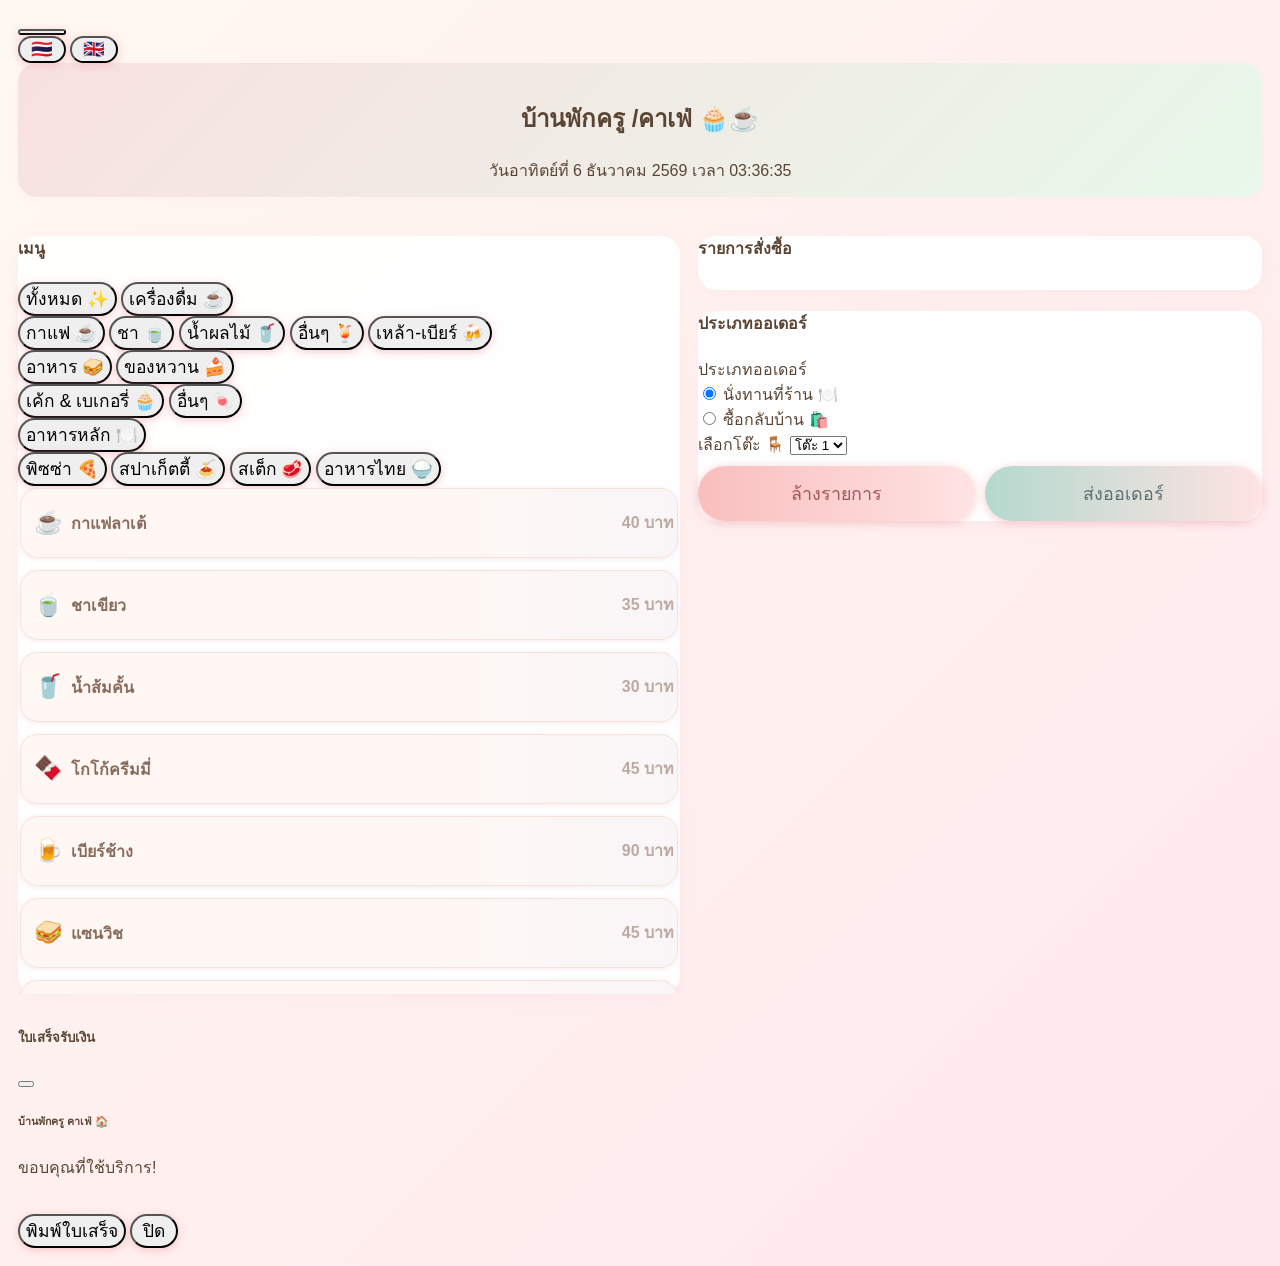
==== index.html @ 95bd8da0 "Update index.html" ====
<!DOCTYPE html>
<html lang="th">
<head>
    <style>
    body {
    font-family: 'Sarabun', sans-serif;
    background: linear-gradient(135deg, #fff8f0 0%, #ffe8ee 100%);
    color: #5a4534;
    padding: 10px;
    position: relative;
    transition: background 0.5s, color 0.3s;
}
body::before {
    content: '';
    position: fixed;
    top: 0; left: 0; width: 100vw; height: 100vh;
    background: url('https://www.transparenttextures.com/patterns/diamond-upholstery.png');
    background-size: 300px 300px;
    opacity: 0.08; z-index: 0; pointer-events: none;
}

/* Header */
.header-section {
    text-align: center;
    padding: 16px 8px 14px 8px;
    background: linear-gradient(135deg, #f8e1e0, #e8f8eb 100%);
    border-radius: 1.2rem;
    box-shadow: 0 2px 8px #f7d6eb22;
    margin-bottom: 1.1rem;
}

/* ปรับเลย์เอาท์มือถือ/แท็บเล็ตให้เมนู+ยอด+ปุ่มอยู่บนจอเดียว */
.main-content {
    display: flex;
    flex-direction: column;
    gap: 12px;
}
.menu-section, .order-section {
    width: 100%;
}
.menu-card, .card {
    border-radius: 1.15rem;
    margin-bottom: 0.7rem;
    background: rgba(255,255,255,0.96);
    box-shadow: 0 4px 18px 0 rgba(214,189,210,0.11);
}
.menu-list {
    display: flex;
    flex-direction: column;
    gap: 7px;
    max-height: 42vh;
    overflow-y: auto;
    padding: 2px;
}
.menu-item {
    background: linear-gradient(90deg,#fff7f3 60%,#f9f6f8 100%);
    border-radius: 1.1rem;
    border: 1.2px solid #f7e1da;
    margin-bottom: 5px;
    padding: 11px 3px 11px 13px;
    box-shadow: 0 1px 5px #ecc3d055;
    cursor: pointer;
    transition: box-shadow 0.15s, background 0.15s, transform 0.13s;
    display: flex;
    align-items: center;
    min-height: 46px;
}
.menu-item .menu-icon {
    font-size: 1.45rem;
    margin-right: 8px;
}
.menu-item .menu-name { flex-grow: 1; font-weight: 600; color: #876c5d; font-size: 1.01rem;}
.menu-item .menu-price { font-weight: 600; color: #bda9a2; font-size: 1rem; margin-left: 6px;}

/* ปรับตารางรายการออเดอร์ ให้เล็กลงและเหลือแค่ชื่อ/จำนวน/ลบ */
.table-responsive { overflow-x: auto; }
#orderTable thead, #orderTable tfoot { display: none; }
#orderTable {
    width: 100%;
    font-size: 1rem;
    background: transparent;
    margin-bottom: 0.5rem;
}
#orderTable tbody tr {
    background: #fff;
    border-radius: 0.9rem;
    margin-bottom: 7px;
    box-shadow: 0 1px 5px #e4d1d055;
}
#orderTable td {
    border: none;
    padding: 8px 5px 8px 5px;
    vertical-align: middle;
}
#orderTable td:nth-child(1) { width: 40%; }
#orderTable td:nth-child(2), #orderTable td:nth-child(3) { width: 20px; text-align: center;}
#orderTable td:nth-child(4) { width: 28%; text-align: right; font-weight: 600; color: #b48b7d;}
#orderTable td:last-child { width: 35px; text-align: center; }
.qty-input-group {
    display: flex;
    align-items: center;
    max-width: 80px; margin: auto;
}
.qty-input-group button { min-width: 28px; min-height: 28px; font-size: 1.1rem; }
.qty-input-group input { width: 30px; text-align: center; border: none; background: transparent; }

/* สรุปยอดเงินเด่นชัด ใต้ order list */
#totalAmount {
    font-size: 1.47rem !important;
    color: #e57373 !important;
    font-weight: 700;
    letter-spacing: 1.1px;
    background: #fff3e0;
    border-radius: 11px;
    padding: 7px 20px;
    display: inline-block;
    margin: 7px 0 0 0;
}
#totalAmountLabel {
    font-size: 1.13rem;
    color: #b48b7d;
    font-weight: 600;
    padding: 0 8px;
    text-align: right;
    display: inline-block;
    margin-right: 7px;
}

/* ปุ่ม action ใหญ่ กดง่าย */
.order-actions {
    display: flex;
    justify-content: space-between;
    gap: 10px;
    margin: 9px 0 0 0;
}
.order-actions .btn {
    flex: 1;
    padding: 13px 0;
    font-size: 1.12rem;
    border-radius: 1.8rem !important;
}
.btn {
    border-radius: 999px;
    font-weight: 500;
    font-family: 'Sarabun',sans-serif;
    transition: background 0.3s, color 0.3s, border 0.3s;
    font-size: 1.09rem;
    box-shadow: 0 2px 8px #f3b0b6a8;
    min-width: 48px;
}
.btn-primary, .btn-primary:focus {
    background: linear-gradient(90deg,#b4d9ce 0%,#ffe3e3 100%);
    color: #5f6d70;
    border: none;
}
.btn-danger, .btn-danger:focus {
    background: linear-gradient(90deg,#f9bebe 0%,#ffe3e3 100%);
    color: #a35656;
    border: none;
}

#themeToggle, .language-toggle-buttons { z-index: 999; }

@media (min-width: 800px) {
    .main-content {
        flex-direction: row;
        gap: 18px;
    }
    .menu-section { width: 54%; }
    .order-section { width: 46%; }
    .menu-list { max-height: 56vh; }
}
@media (max-width: 600px) {
    .main-content { gap: 7px; }
    .header-section { font-size: 1.1rem; }
    .menu-item { width: 99vw; max-width: 99vw; }
    .card, .menu-card, .header-section { padding: .25rem !important; }
    .menu-list { max-height: 33vh; }
    .order-actions .btn { font-size: 1rem; padding: 10px 0; }
}
    </style>
</head>

<body>
    <button id="themeToggle" class="btn btn-light">
        <i class="bi bi-moon-stars-fill"></i>
    </button>

    <div class="language-toggle-buttons">
        <button class="btn btn-outline-secondary btn-sm" onclick="switchLanguage('th')">🇹🇭</button>
        <button class="btn btn-outline-secondary btn-sm" onclick="switchLanguage('en')">🇬🇧</button>
    </div>

    <div class="container-fluid app-container">
        <div class="header-section">
            <h2 class="text-center" id="appTitle">บ้านพักครู /คาเฟ่ 🧁☕️</h2>
            <div class="text-center text-muted" id="current-time"></div>
        </div>

        <div class="main-content">
            <div class="menu-section">
                <div class="card menu-card">
                    <div class="card-header bg-primary text-white">
                        <h4 class="mb-0" id="menuHeader">เมนู</h4>
                    </div>
                    <div class="card-body">
                        <div class="category-container" id="categoryFilter">
                            <button class="btn btn-sm btn-outline-primary category-btn active" data-category="all">ทั้งหมด ✨</button>
                            <button class="btn btn-sm btn-outline-primary category-btn" data-category="drink">เครื่องดื่ม ☕️</button>
                            <div id="subCategoryDrink" class="d-none mt-2 w-100">
                                <button class="btn btn-sm btn-outline-secondary sub-category-btn" data-category="coffee">กาแฟ ☕</button>
                                <button class="btn btn-sm btn-outline-secondary sub-category-btn" data-category="tea">ชา 🍵</button>
                                <button class="btn btn-sm btn-outline-secondary sub-category-btn" data-category="juice">น้ำผลไม้ 🥤</button>
                                <button class="btn btn-sm btn-outline-secondary sub-category-btn" data-category="otherDrink">อื่นๆ 🍹</button>
                                <button class="btn btn-sm btn-outline-secondary sub-category-btn" data-category="alcohol">เหล้า-เบียร์ 🍻</button>
                            </div>
                            <button class="btn btn-sm btn-outline-primary category-btn" data-category="food">อาหาร 🥪</button>
                            <button class="btn btn-sm btn-outline-primary category-btn" data-category="dessert">ของหวาน 🍰</button>
                            <div id="subCategoryDessert" class="d-none mt-2 w-100">
                                <button class="btn btn-sm btn-outline-secondary sub-category-btn" data-category="cakesBakeries">เค้ก & เบเกอรี่ 🧁</button>
                                <button class="btn btn-sm btn-outline-secondary sub-category-btn" data-category="otherDessert">อื่นๆ 🍬</button>
                            </div>
                            <button class="btn btn-sm btn-outline-primary category-btn" data-category="mainDish">อาหารหลัก 🍽️</button>
                            <div id="subCategoryMainDish" class="d-none mt-2 w-100">
                                <button class="btn btn-sm btn-outline-secondary sub-category-btn" data-category="pizza">พิซซ่า 🍕</button>
                                <button class="btn btn-sm btn-outline-secondary sub-category-btn" data-category="spaghetti">สปาเก็ตตี้ 🍝</button>
                                <button class="btn btn-sm btn-outline-secondary sub-category-btn" data-category="steak">สเต็ก 🥩</button>
                                <button class="btn btn-sm btn-outline-secondary sub-category-btn" data-category="thaiFood">อาหารไทย 🍚</button>
                            </div>
                        </div>
                        <div class="menu-list" id="menuList"></div>
                    </div>
                </div>
            </div>

            <div class="order-section">
                <div class="card">
                    <div class="card-header bg-success text-white">
                        <h4 class="mb-0" id="orderListHeader">รายการสั่งซื้อ</h4>
                    </div>
                    <div class="card-body order-summary">
                        <div class="table-responsive">
                            <table class="table table-bordered table-striped" id="orderTable">
                                <thead class="table-dark">
                                    <tr>
                                        <th id="colMenuName">เมนู</th>
                                        <th id="colPrice">ราคา</th>
                                        <th id="colQty">จำนวน</th>
                                        <th id="colTotal">รวม</th>
                                        <th id="colManage">จัดการ</th>
                                    </tr>
                                </thead>
                                <tbody></tbody>
                                <tfoot>
                                    <tr>
                                        <th colspan="3" class="text-end" id="totalAmountLabel">รวมทั้งหมด</th>
                                        <th id="totalAmount">0</th>
                                        <th></th>
                                    </tr>
                                </tfoot>
                            </table>
                        </div>
                    </div>
                </div>

                <div class="card">
                    <div class="card-header order-type-header d-flex align-items-center justify-content-center">
                        <h4 class="mb-0" id="orderTypeHeader">เลือกประเภทออเดอร์</h4>
                    </div>
                    <div class="card-body">
                        <div class="mb-3">
                            <label class="form-label" id="orderTypeLabel"><strong>ประเภทออเดอร์</strong></label>
                            <div class="form-check d-flex align-items-center mb-2">
                                <input class="form-check-input me-2" type="radio" name="orderType" id="eatHere" value="นั่งทานที่ร้าน" checked>
                                <label class="form-check-label fs-5" for="eatHere" id="eatHereLabel">
                                    นั่งทานที่ร้าน <span class="fs-4">🍽️</span>
                                </label>
                            </div>
                            <div class="form-check d-flex align-items-center">
                                <input class="form-check-input me-2" type="radio" name="orderType" id="takeHome" value="ซื้อกลับบ้าน">
                                <label class="form-check-label fs-5" for="takeHome" id="takeHomeLabel">
                                    ซื้อกลับบ้าน <span class="fs-4">🛍️</span>
                                </label>
                            </div>
                            <div id="tableSelectContainer" class="mt-3">
                                <label for="tableNumber" class="form-label d-flex align-items-center fs-5" id="tableSelectLabel">
                                    เลือกโต๊ะ <span class="fs-4 ms-2">🪑</span>
                                </label>
                                <select class="form-select form-select-lg" id="tableNumber">
                                    <option value="โต๊ะ 1">โต๊ะ 1</option>
                                    <option value="โต๊ะ 2">โต๊ะ 2</option>
                                    <option value="โต๊ะ 3">โต๊ะ 3</option>
                                    <option value="โต๊ะ 4">โต๊ะ 4</option>
                                </select>
                            </div>
                        </div>
                        <div class="order-actions">
                            <button class="btn btn-danger" id="clearOrderBtn"><i class="bi bi-trash"></i> <span id="clearOrderBtnText">ล้างรายการ</span></button>
                            <button class="btn btn-primary" id="sendOrderBtn"><i class="bi bi-send-check"></i> <span id="sendOrderBtnText">ส่งออเดอร์</span></button>
                        </div>
                        <div id="statusMsg" class="mt-3 alert" style="display:none;"></div>
                    </div>
                </div>
            </div>
        </div>
    </div>

    <div class="modal fade" id="receiptModal" tabindex="-1">
        <div class="modal-dialog modal-lg">
            <div class="modal-content">
                <div class="modal-header">
                    <h5 class="modal-title" id="receiptModalTitle">ใบเสร็จรับเงิน</h5>
                    <button type="button" class="btn-close" data-bs-dismiss="modal"></button>
                </div>
                <div class="modal-body" id="receiptContent">
                    <h6 class="text-center" id="cafeNameReceipt">บ้านพักครู คาเฟ่ 🏠</h6>
                    <div id="receiptDetails" class="mb-3"></div>
                    <div id="receiptTable"></div>
                    <p class="text-center mt-4">ขอบคุณที่ใช้บริการ!</p>
                    <div class="text-center mt-3"><img id="qrImage" src="" width="150" /></div>
                </div>
                <div class="modal-footer">
                    <button onclick="printReceipt()" class="btn btn-outline-secondary" id="printReceiptBtn"><i class="bi bi-printer"></i> <span id="printReceiptBtnText">พิมพ์ใบเสร็จ</span></button>
                    <button class="btn btn-secondary" data-bs-dismiss="modal" id="closeModalBtn">ปิด</button>
                </div>
            </div>
        </div>
    </div>

    <script src="https://cdn.jsdelivr.net/npm/bootstrap@5.3.0/dist/js/bootstrap.bundle.min.js"></script>
    <script>
        // ข้อมูลภาษา
        const translations = {
            "th": {
                "appTitle": "บ้านพักครู /คาเฟ่ 🧁☕️",
                "menuHeader": "เมนู",
                "orderListHeader": "รายการสั่งซื้อ",
                "allCategory": "ทั้งหมด ✨",
                "drinkCategory": "เครื่องดื่ม ☕️",
                "foodCategory": "อาหาร 🥪",
                "dessertCategory": "ของหวาน 🍰",
                "mainDishCategory": "อาหารหลัก 🍽️",
                "coffeeSubCategory": "กาแฟ ☕",
                "teaSubCategory": "ชา 🍵",
                "juiceSubCategory": "น้ำผลไม้ 🥤",
                "otherDrinkSubCategory": "อื่นๆ 🍹",
                "alcoholSubCategory": "เหล้า-เบียร์ 🍻",
                "pizzaSubCategory": "พิซซ่า 🍕",
                "spaghettiSubCategory": "สปาเก็ตตี้ 🍝",
                "steakSubCategory": "สเต็ก 🥩",
                "thaiFoodSubCategory": "อาหารไทย 🍚",
                "cakesBakeriesSubCategory": "เค้ก & เบเกอรี่ 🧁",
                "otherDessertSubCategory": "อื่นๆ 🍬",
                "menuNameCol": "เมนู",
                "priceCol": "ราคา",
                "qtyCol": "จำนวน",
                "totalCol": "รวม",
                "manageCol": "จัดการ",
                "grandTotal": "รวมทั้งหมด",
                "orderTypeLabel": "ประเภทออเดอร์",
                "eatHere": "นั่งทานที่ร้าน",
                "takeHome": "ซื้อกลับบ้าน",
                "tableSelectLabel": "เลือกโต๊ะ",
                "clearOrderBtn": "ล้างรายการ",
                "sendOrderBtn": "ส่งออเดอร์",
                "modalReceiptTitle": "ใบเสร็จรับเงิน",
                "cafeNameReceipt": "บ้านพักครู คาเฟ่ 🏠",
                "receiptType": "ประเภท",
                "receiptTable": "โต๊ะ",
                "printReceiptBtn": "พิมพ์ใบเสร็จ",
                "closeBtn": "ปิด",
                "addToOrderSuccess": "เพิ่ม {itemName} เรียบร้อย",
                "removeFromOrderSuccess": "ลบ {itemName} เรียบร้อย",
                "noItemsSelected": "โปรดเลือกสินค้าอย่างน้อย 1 รายการ",
                "sendingOrder": "กำลังส่งข้อมูล...",
                "orderSuccess": "ส่งออเดอร์สำเร็จ 🎉",
                "orderFailed": "เกิดข้อผิดพลาด: {errorMessage}",
                "clearOrderConfirm": "ล้างรายการทั้งหมด?",
                "orderCleared": "ล้างรายการเรียบร้อย",
                "noMenuInCategory": "ไม่มีเมนูในหมวดหมู่นี้",
                "บาท": "บาท",
                "table1": "โต๊ะ 1",
                "table2": "โต๊ะ 2",
                "table3": "โต๊ะ 3",
                "table4": "โต๊ะ 4",
                "thankYou": "ขอบคุณที่ใช้บริการ!"
            },
            "en": {
                "appTitle": "Teacher's Home / Cafe 🧁☕️",
                "menuHeader": "Menu",
                "orderListHeader": "Order List",
                "allCategory": "All ✨",
                "drinkCategory": "Drinks ☕️",
                "foodCategory": "Food 🥪",
                "dessertCategory": "Desserts 🍰",
                "mainDishCategory": "Main Dishes 🍽️",
                "coffeeSubCategory": "Coffee ☕",
                "teaSubCategory": "Tea 🍵",
                "juiceSubCategory": "Juices 🥤",
                "otherDrinkSubCategory": "Others 🍹",
                "alcoholSubCategory": "Alcohol & Beer 🍻",
                "pizzaSubCategory": "Pizza 🍕",
                "spaghettiSubCategory": "Spaghetti 🍝",
                "steakSubCategory": "Steak 🥩",
                "thaiFoodSubCategory": "Thai Food 🍚",
                "cakesBakeriesSubCategory": "Cakes & Bakeries 🧁",
                "otherDessertSubCategory": "Others 🍬",
                "menuNameCol": "Menu",
                "priceCol": "Price",
                "qtyCol": "Quantity",
                "totalCol": "Total",
                "manageCol": "Manage",
                "grandTotal": "Grand Total",
                "orderTypeLabel": "Order Type",
                "eatHere": "Eat Here",
                "takeHome": "Take Home",
                "tableSelectLabel": "Select Table",
                "clearOrderBtn": "Clear Order",
                "sendOrderBtn": "Send Order",
                "modalReceiptTitle": "Receipt",
                "cafeNameReceipt": "Teacher's Home Cafe 🏠",
                "receiptType": "Type",
                "receiptTable": "Table",
                "printReceiptBtn": "Print Receipt",
                "closeBtn": "Close",
                "addToOrderSuccess": "Added {itemName} to order",
                "removeFromOrderSuccess": "Removed {itemName} from order",
                "noItemsSelected": "Please select at least 1 item",
                "sendingOrder": "Sending order...",
                "orderSuccess": "Order sent successfully 🎉",
                "orderFailed": "Error: {errorMessage}",
                "clearOrderConfirm": "Clear all items?",
                "orderCleared": "Order cleared",
                "noMenuInCategory": "No menu in this category",
                "บาท": "Baht",
                "table1": "Table 1",
                "table2": "Table 2",
                "table3": "Table 3",
                "table4": "Table 4",
                "thankYou": "Thank you for your order!"
            }
        };

        // ข้อมูลเมนู
        const menuItems = [
            // เครื่องดื่ม
            { id: 1, name: "กาแฟลาเต้", price: 40, category: "coffee", icon: "☕️" },
            { id: 2, name: "ชาเขียว", price: 35, category: "tea", icon: "🍵" },
            { id: 4, name: "น้ำส้มคั้น", price: 30, category: "juice", icon: "🥤" },
            { id: 39, name: "โกโก้ครีมมี่", price: 45, category: "otherDrink", icon: "🍫" },
            { id: 78, name: "เบียร์ช้าง", price: 90, category: "alcohol", icon: "🍺" },
            
            // อาหาร
            { id: 5, name: "แซนวิช", price: 45, category: "food", icon: "🥪" },
            { id: 8, name: "ครัวซองต์", price: 40, category: "food", icon: "🥐" },
            
            // ของหวาน
            { id: 3, name: "เค้กช็อกโกแลต", price: 55, category: "cakesBakeries", icon: "🧁" },
            { id: 6, name: "บราวนี่", price: 50, category: "cakesBakeries", icon: "🍫" },
            
            // อาหารหลัก
            { id: 9, name: "พิซซ่ามาการิต้า", price: 180, category: "pizza", icon: "🍕" },
            { id: 59, name: "สปาเก็ตตี้คาโบนาร่า", price: 150, category: "spaghetti", icon: "🍝" },
            { id: 49, name: "สเต็กพริกไทยดำ", price: 180, category: "steak", icon: "🥩" },
            { id: 64, name: "ผัดกะเพราไก่ไข่ดาว", price: 80, category: "thaiFood", icon: "🍚" }
        ];

        // ตัวแปรระบบ
        let currentLang = 'th';
        let currentActiveCategory = 'all';
        let currentActiveSubCategory = 'all';
        let orders = [];
        
        // อ้างอิงองค์ประกอบ HTML
        const menuListEl = document.getElementById('menuList');
        const orderTableBody = document.querySelector('#orderTable tbody');
        const totalAmountEl = document.getElementById('totalAmount');
        const statusMsg = document.getElementById('statusMsg');
        const sendOrderBtn = document.getElementById('sendOrderBtn');
        const clearOrderBtn = document.getElementById('clearOrderBtn');
        const categoryBtns = document.querySelectorAll('.category-btn');
        const subCategoryDrink = document.getElementById('subCategoryDrink');
        const subCategoryDessert = document.getElementById('subCategoryDessert');
        const subCategoryMainDish = document.getElementById('subCategoryMainDish');
        const allSubCategoryDivs = document.querySelectorAll('#subCategoryDrink, #subCategoryDessert, #subCategoryMainDish');
        const currentTimeEl = document.getElementById('current-time');
        const eatHereRadio = document.getElementById('eatHere');
        const takeHomeRadio = document.getElementById('takeHome');
        const tableSelectContainer = document.getElementById('tableSelectContainer');
        const tableNumberSelect = document.getElementById('tableNumber');

        // ฟังก์ชันเปลี่ยนภาษา
        function switchLanguage(lang) {
            currentLang = lang;
            updateUIForLanguage();
            renderMenu();
            renderOrders();
            updateCurrentTime();
        }

        // ฟังก์ชันดึงข้อความแปล
        function getTranslation(key, placeholders = {}) {
            let text = translations[currentLang][key] || key;
            for (const p in placeholders) {
                text = text.replace(`{${p}}`, placeholders[p]);
            }
            return text;
        }

        // อัปเดต UI ตามภาษา
        function updateUIForLanguage() {
            // อัปเดตข้อความทั้งหมดตามภาษา
            document.getElementById('appTitle').textContent = getTranslation('appTitle');
            document.getElementById('menuHeader').textContent = getTranslation('menuHeader');
            document.getElementById('orderListHeader').textContent = getTranslation('orderListHeader');
            
            // อัปเดตปุ่มหมวดหมู่
            document.querySelector('.category-btn[data-category="all"]').textContent = getTranslation('allCategory');
            document.querySelector('.category-btn[data-category="drink"]').textContent = getTranslation('drinkCategory');
            document.querySelector('.category-btn[data-category="food"]').textContent = getTranslation('foodCategory');
            document.querySelector('.category-btn[data-category="dessert"]').textContent = getTranslation('dessertCategory');
            document.querySelector('.category-btn[data-category="mainDish"]').textContent = getTranslation('mainDishCategory');
            
            // อัปเดตตาราง
            document.getElementById('colMenuName').textContent = getTranslation('menuNameCol');
            document.getElementById('colPrice').textContent = getTranslation('priceCol');
            document.getElementById('colQty').textContent = getTranslation('qtyCol');
            document.getElementById('colTotal').textContent = getTranslation('totalCol');
            document.getElementById('colManage').textContent = getTranslation('manageCol');
            document.getElementById('totalAmountLabel').textContent = getTranslation('grandTotal');
            
            // อัปเดตส่วนสั่งซื้อ
            document.getElementById('orderTypeHeader').textContent = getTranslation('orderTypeLabel');
            document.getElementById('orderTypeLabel').textContent = getTranslation('orderTypeLabel');
            document.getElementById('eatHereLabel').innerHTML = `${getTranslation('eatHere')} <span class="fs-4">🍽️</span>`;
            document.getElementById('takeHomeLabel').innerHTML = `${getTranslation('takeHome')} <span class="fs-4">🛍️</span>`;
            document.getElementById('tableSelectLabel').innerHTML = `${getTranslation('tableSelectLabel')} <span class="fs-4 ms-2">🪑</span>`;
            
            // อัปเดตปุ่ม
            document.getElementById('clearOrderBtn').innerHTML = `<i class="bi bi-trash"></i> ${getTranslation('clearOrderBtn')}`;
            document.getElementById('sendOrderBtn').innerHTML = `<i class="bi bi-send-check"></i> ${getTranslation('sendOrderBtn')}`;
            
            // อัปเดต Modal
            document.getElementById('receiptModalTitle').textContent = getTranslation('modalReceiptTitle');
            document.getElementById('cafeNameReceipt').textContent = getTranslation('cafeNameReceipt');
            document.getElementById('printReceiptBtn').innerHTML = `<i class="bi bi-printer"></i> ${getTranslation('printReceiptBtn')}`;
            document.getElementById('closeModalBtn').textContent = getTranslation('closeBtn');
        }

        // แสดงเมนู
        function renderMenu() {
            let filtered = [];
            
            if (currentActiveSubCategory === 'all') {
                if (currentActiveCategory === 'all') {
                    filtered = menuItems;
                } else if (currentActiveCategory === 'drink') {
                    filtered = menuItems.filter(item => ['coffee', 'tea', 'juice', 'otherDrink', 'alcohol'].includes(item.category));
                } else if (currentActiveCategory === 'food') {
                    filtered = menuItems.filter(item => item.category === 'food');
                } else if (currentActiveCategory === 'dessert') {
                    filtered = menuItems.filter(item => ['cakesBakeries', 'otherDessert'].includes(item.category));
                } else if (currentActiveCategory === 'mainDish') {
                    filtered = menuItems.filter(item => ['pizza', 'spaghetti', 'steak', 'thaiFood'].includes(item.category));
                }
            } else {
                filtered = menuItems.filter(item => item.category === currentActiveSubCategory);
            }
            
            menuListEl.innerHTML = filtered.length ? 
                filtered.map(item => `
                    <div class="menu-item" onclick="addOrder(${item.id})">
                        <div class="menu-icon">${item.icon}</div>
                        <div class="menu-name">${item.name}</div>
                        <div class="menu-price">${item.price} ${getTranslation('บาท')}</div>
                    </div>
                `).join('') : 
                `<div class="text-muted text-center py-3">${getTranslation('noMenuInCategory')}</div>`;
        }

        // เพิ่มรายการสั่งซื้อ
        window.addOrder = function(id) {
            const item = menuItems.find(i => i.id === id);
            const existing = orders.find(o => o.id === id);
            
            if (existing) {
                existing.qty++;
            } else {
                orders.push({...item, qty: 1});
            }
            
            renderOrders();
            showStatus(getTranslation('addToOrderSuccess', {itemName: item.name}), 'success');
        }

        // แสดงรายการสั่งซื้อ
        function renderOrders() {
            orderTableBody.innerHTML = '';
            let total = 0;
            
            orders.forEach(order => {
                const itemTotal = order.price * order.qty;
                total += itemTotal;
                
                const row = document.createElement('tr');
                row.innerHTML = `
                    <td>${order.name}</td>
                    <td>${order.price}</td>
                    <td>
                        <div class="input-group input-group-sm qty-input-group">
                            <button class="btn btn-outline-secondary" type="button" onclick="changeQty(${order.id}, -1)">
                                <i class="bi bi-dash-lg"></i>
                            </button>
                            <input type="text" class="form-control text-center" value="${order.qty}" readonly>
                            <button class="btn btn-outline-secondary" type="button" onclick="changeQty(${order.id}, 1)">
                                <i class="bi bi-plus-lg"></i>
                            </button>
                        </div>
                    </td>
                    <td>${itemTotal}</td>
                    <td><button class="btn btn-danger btn-sm" onclick="removeOrder(${order.id})"><i class="bi bi-x-lg"></i></button></td>
                `;
                orderTableBody.appendChild(row);
            });
            
            totalAmountEl.textContent = total;
        }

        // เปลี่ยนจำนวน
        window.changeQty = function(id, delta) {
            const order = orders.find(o => o.id === id);
            if (order) {
                order.qty += delta;
                if (order.qty < 1) order.qty = 1;
                renderOrders();
            }
        }

        // ลบรายการ
        window.removeOrder = function(id) {
            const index = orders.findIndex(o => o.id === id);
            if (index > -1) {
                const itemName = orders[index].name;
                orders.splice(index, 1);
                renderOrders();
                showStatus(getTranslation('removeFromOrderSuccess', {itemName}), 'success');
            }
        }

        // แสดงสถานะ
        function showStatus(msg, type) {
            statusMsg.textContent = msg;
            statusMsg.className = `alert alert-${type}`;
            statusMsg.style.display = 'block';
            setTimeout(() => statusMsg.style.display = 'none', 3000);
        }

        // ส่งออเดอร์
        function sendOrder() {
            if (!orders.length) {
                showStatus(getTranslation('noItemsSelected'), 'danger');
                return;
            }
            
            showStatus(getTranslation('sendingOrder'), 'info');
            
            // สร้างใบเสร็จ
            generateReceipt();
            
            // ล้างรายการ
            orders = [];
            renderOrders();
            showStatus(getTranslation('orderSuccess'), 'success');
        }

        // สร้างใบเสร็จ
        function generateReceipt() {
            const orderType = document.querySelector('input[name="orderType"]:checked').value;
            const tableNumber = tableNumberSelect.value;
            
            // แปลงสำหรับแสดงผล
            const displayOrderType = orderType === 'นั่งทานที่ร้าน' ? getTranslation('eatHere') : getTranslation('takeHome');
            const displayTableNumber = tableNumber === 'โต๊ะ 1' ? getTranslation('table1') :
                                     tableNumber === 'โต๊ะ 2' ? getTranslation('table2') :
                                     tableNumber === 'โต๊ะ 3' ? getTranslation('table3') :
                                     tableNumber === 'โต๊ะ 4' ? getTranslation('table4') : tableNumber;
            
            // รายละเอียดใบเสร็จ
            let receiptDetailsHtml = `
                <p><strong>${getTranslation('receiptType')}:</strong> ${displayOrderType} ${orderType === 'นั่งทานที่ร้าน' ? '🍽️' : '🛍️'}</p>
            `;
            
            if (orderType === 'นั่งทานที่ร้าน') {
                receiptDetailsHtml += `<p><strong>${getTranslation('receiptTable')}:</strong> ${displayTableNumber} 🪑</p>`;
            }
            
            document.getElementById('receiptDetails').innerHTML = receiptDetailsHtml;
            
            // ตารางใบเสร็จ
            let html = `
                <table class="table">
                    <thead>
                        <tr>
                            <th>${getTranslation('menuNameCol')}</th>
                            <th>${getTranslation('qtyCol')}</th>
                            <th>${getTranslation('priceCol')}</th>
                            <th>${getTranslation('totalCol')}</th>
                        </tr>
                    </thead>
                    <tbody>
            `;
            
            let total = 0;
            orders.forEach(order => {
                const itemTotal = order.price * order.qty;
                total += itemTotal;
                html += `
                    <tr>
                        <td>${order.name}</td>
                        <td>${order.qty}</td>
                        <td>${order.price}</td>
                        <td>${itemTotal}</td>
                    </tr>
                `;
            });
            
            html += `
                    </tbody>
                    <tfoot>
                        <tr>
                            <th colspan="3">${getTranslation('grandTotal')}</th>
                            <th>${total} ${getTranslation('บาท')}</th>
                        </tr>
                    </tfoot>
                </table>
            `;
            
            document.getElementById('receiptTable').innerHTML = html;
            document.getElementById('qrImage').src = `https://api.qrserver.com/v1/create-qr-code/?size=150x150&data=${getTranslation('cafeNameReceipt')}: ${total} ${getTranslation('บาท')}`;
            
            // แสดงข้อความขอบคุณ
            document.querySelector('#receiptContent p.text-center').textContent = getTranslation('thankYou');
            
            // แสดง Modal
            new bootstrap.Modal(document.getElementById('receiptModal')).show();
        }

        // พิมพ์ใบเสร็จ
        function printReceipt() {
            const printContent = document.getElementById('receiptContent').innerHTML;
            const originalContent = document.body.innerHTML;
            
            document.body.innerHTML = printContent;
            window.print();
            document.body.innerHTML = originalContent;
        }

        // ล้างรายการ
        function clearOrder() {
            if (orders.length && confirm(getTranslation('clearOrderConfirm'))) {
                orders = [];
                renderOrders();
                showStatus(getTranslation('orderCleared'), 'success');
            }
        }

        // อัปเดตเวลาปัจจุบัน
        function updateCurrentTime() {
            const now = new Date();
            currentTimeEl.textContent = now.toLocaleString(
                currentLang === 'th' ? 'th-TH' : 'en-US',
                { 
                    weekday: 'long', 
                    year: 'numeric', 
                    month: 'long', 
                    day: 'numeric', 
                    hour: '2-digit', 
                    minute: '2-digit', 
                    second: '2-digit' 
                }
            );
        }

        // เปลี่ยนธีมสี
        document.getElementById('themeToggle').addEventListener('click', () => {
            document.body.classList.toggle('dark-mode');
        });

        // ตั้งค่า Dark Mode อัตโนมัติตามเวลา
        (function() {
            const hour = new Date().getHours();
            if (hour >= 18 || hour < 6) {
                document.body.classList.add('dark-mode');
            }
        })();

        // ตั้งค่าปุ่มหมวดหมู่
        categoryBtns.forEach(btn => {
            btn.addEventListener('click', function() {
                categoryBtns.forEach(b => b.classList.remove('active'));
                this.classList.add('active');
                
                allSubCategoryDivs.forEach(div => div.classList.add('d-none'));
                
                currentActiveCategory = this.dataset.category;
                currentActiveSubCategory = 'all';
                
                if (currentActiveCategory === 'drink') {
                    subCategoryDrink.classList.remove('d-none');
                } else if (currentActiveCategory === 'dessert') {
                    subCategoryDessert.classList.remove('d-none');
                } else if (currentActiveCategory === 'mainDish') {
                    subCategoryMainDish.classList.remove('d-none');
                }
                
                renderMenu();
            });
        });

        // ตั้งค่าปุ่มหมวดหมู่ย่อย
        allSubCategoryDivs.forEach(div => {
            div.querySelectorAll('.sub-category-btn').forEach(subBtn => {
                subBtn.addEventListener('click', function() {
                    document.querySelectorAll('.sub-category-btn').forEach(b => b.classList.remove('active'));
                    this.classList.add('active');
                    currentActiveSubCategory = this.dataset.category;
                    renderMenu();
                });
            });
        });

        // ตั้งค่าปุ่มเลือกโต๊ะ
        eatHereRadio.addEventListener('change', () => {
            tableSelectContainer.style.display = eatHereRadio.checked ? 'block' : 'none';
        });

        takeHomeRadio.addEventListener('change', () => {
            tableSelectContainer.style.display = takeHomeRadio.checked ? 'none' : 'block';
        });

        // ตั้งค่าปุ่มดำเนินการ
        sendOrderBtn.addEventListener('click', sendOrder);
        clearOrderBtn.addEventListener('click', clearOrder);

        // เริ่มต้นระบบ
        updateUIForLanguage();
        renderMenu();
        updateCurrentTime();
        setInterval(updateCurrentTime, 1000);
    </script>
</body>
</html>
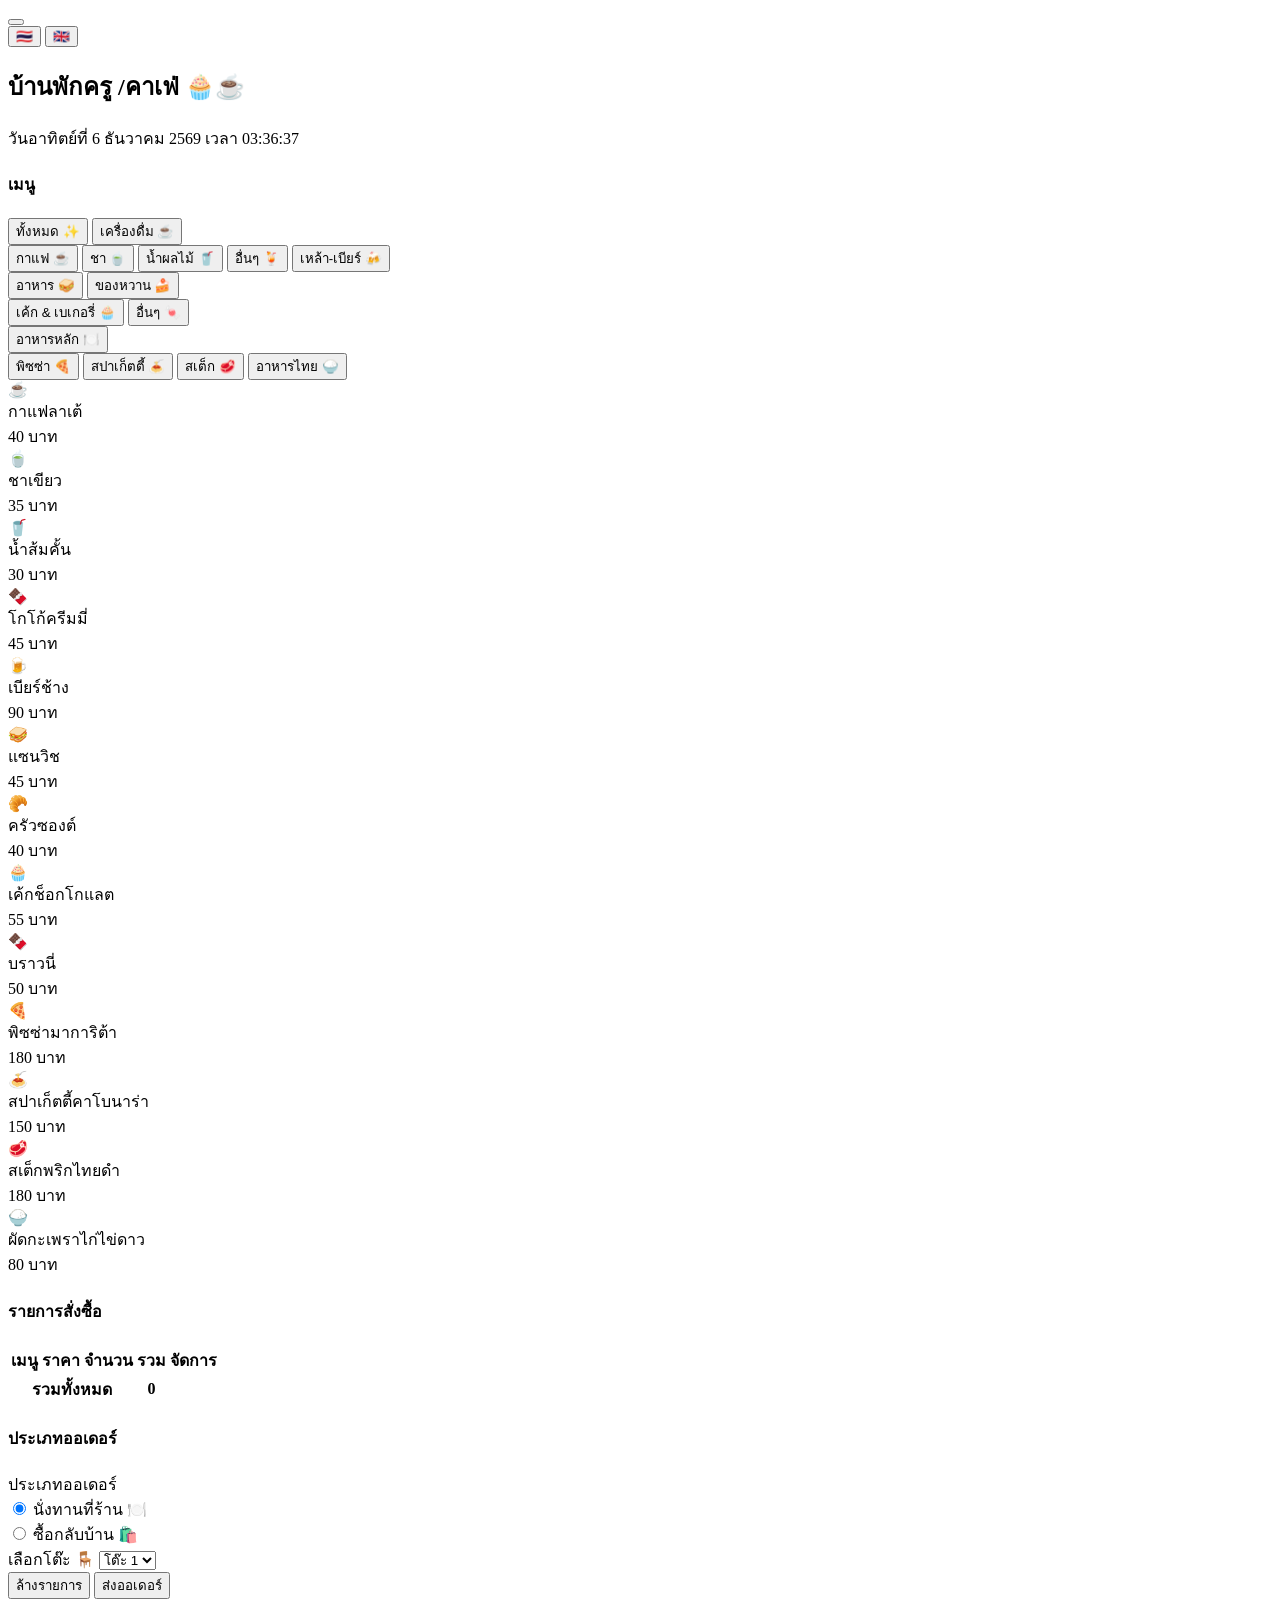
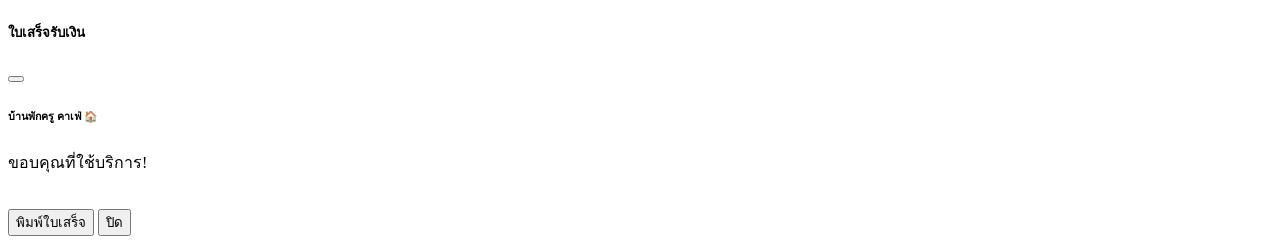
==== commit 7d204402: "Update index.html" ====
--- a/index.html
+++ b/index.html
@@ -2,181 +2,53 @@
 <html lang="th">
 <head>
     <style>
-    body {
-    font-family: 'Sarabun', sans-serif;
-    background: linear-gradient(135deg, #fff8f0 0%, #ffe8ee 100%);
-    color: #5a4534;
-    padding: 10px;
-    position: relative;
-    transition: background 0.5s, color 0.3s;
+    /* กล่องหมวดหมู่ (เครื่องดื่ม/อาหาร/ของหวาน/อาหารหลัก) */
+.category-group {
+  border-radius: 1.2rem;
+  box-shadow: 0 2px 16px #f7d6eb22;
+  margin-bottom: 12px;
+  padding: 14px 11px 11px 11px;
+  display: flex;
+  align-items: center;
+  gap: 15px;
+  position: relative;
+  overflow: visible;
 }
-body::before {
-    content: '';
-    position: fixed;
-    top: 0; left: 0; width: 100vw; height: 100vh;
-    background: url('https://www.transparenttextures.com/patterns/diamond-upholstery.png');
-    background-size: 300px 300px;
-    opacity: 0.08; z-index: 0; pointer-events: none;
+
+.category-group.drink {
+  background: linear-gradient(90deg,#e3f4ff 70%,#f7fdff 100%);
+  border: 1.5px solid #7fd5f5;
 }
-
-/* Header */
-.header-section {
-    text-align: center;
-    padding: 16px 8px 14px 8px;
-    background: linear-gradient(135deg, #f8e1e0, #e8f8eb 100%);
-    border-radius: 1.2rem;
-    box-shadow: 0 2px 8px #f7d6eb22;
-    margin-bottom: 1.1rem;
+.category-group.food {
+  background: linear-gradient(90deg,#e8ffe3 70%,#f6fff5 100%);
+  border: 1.5px solid #7feab4;
 }
-
-/* ปรับเลย์เอาท์มือถือ/แท็บเล็ตให้เมนู+ยอด+ปุ่มอยู่บนจอเดียว */
-.main-content {
-    display: flex;
-    flex-direction: column;
-    gap: 12px;
+.category-group.dessert {
+  background: linear-gradient(90deg,#ffe3fa 70%,#fff5fa 100%);
+  border: 1.5px solid #f58bd2;
 }
-.menu-section, .order-section {
-    width: 100%;
+.category-group.mainDish {
+  background: linear-gradient(90deg,#fffbe3 70%,#fffcec 100%);
+  border: 1.5px solid #f4c96b;
 }
-.menu-card, .card {
-    border-radius: 1.15rem;
-    margin-bottom: 0.7rem;
-    background: rgba(255,255,255,0.96);
-    box-shadow: 0 4px 18px 0 rgba(214,189,210,0.11);
+
+.category-group .group-icon {
+  font-size: 2.1rem;
+  margin-right: 6px;
+  flex-shrink: 0;
+  filter: drop-shadow(0 2px 6px #fff8);
 }
-.menu-list {
-    display: flex;
-    flex-direction: column;
-    gap: 7px;
-    max-height: 42vh;
-    overflow-y: auto;
-    padding: 2px;
+.category-group .group-label {
+  font-size: 1.17rem;
+  font-weight: bold;
+  color: #665c48;
+  letter-spacing: 1px;
 }
-.menu-item {
-    background: linear-gradient(90deg,#fff7f3 60%,#f9f6f8 100%);
-    border-radius: 1.1rem;
-    border: 1.2px solid #f7e1da;
-    margin-bottom: 5px;
-    padding: 11px 3px 11px 13px;
-    box-shadow: 0 1px 5px #ecc3d055;
-    cursor: pointer;
-    transition: box-shadow 0.15s, background 0.15s, transform 0.13s;
-    display: flex;
-    align-items: center;
-    min-height: 46px;
-}
-.menu-item .menu-icon {
-    font-size: 1.45rem;
-    margin-right: 8px;
-}
-.menu-item .menu-name { flex-grow: 1; font-weight: 600; color: #876c5d; font-size: 1.01rem;}
-.menu-item .menu-price { font-weight: 600; color: #bda9a2; font-size: 1rem; margin-left: 6px;}
-
-/* ปรับตารางรายการออเดอร์ ให้เล็กลงและเหลือแค่ชื่อ/จำนวน/ลบ */
-.table-responsive { overflow-x: auto; }
-#orderTable thead, #orderTable tfoot { display: none; }
-#orderTable {
-    width: 100%;
-    font-size: 1rem;
-    background: transparent;
-    margin-bottom: 0.5rem;
-}
-#orderTable tbody tr {
-    background: #fff;
-    border-radius: 0.9rem;
-    margin-bottom: 7px;
-    box-shadow: 0 1px 5px #e4d1d055;
-}
-#orderTable td {
-    border: none;
-    padding: 8px 5px 8px 5px;
-    vertical-align: middle;
-}
-#orderTable td:nth-child(1) { width: 40%; }
-#orderTable td:nth-child(2), #orderTable td:nth-child(3) { width: 20px; text-align: center;}
-#orderTable td:nth-child(4) { width: 28%; text-align: right; font-weight: 600; color: #b48b7d;}
-#orderTable td:last-child { width: 35px; text-align: center; }
-.qty-input-group {
-    display: flex;
-    align-items: center;
-    max-width: 80px; margin: auto;
-}
-.qty-input-group button { min-width: 28px; min-height: 28px; font-size: 1.1rem; }
-.qty-input-group input { width: 30px; text-align: center; border: none; background: transparent; }
-
-/* สรุปยอดเงินเด่นชัด ใต้ order list */
-#totalAmount {
-    font-size: 1.47rem !important;
-    color: #e57373 !important;
-    font-weight: 700;
-    letter-spacing: 1.1px;
-    background: #fff3e0;
-    border-radius: 11px;
-    padding: 7px 20px;
-    display: inline-block;
-    margin: 7px 0 0 0;
-}
-#totalAmountLabel {
-    font-size: 1.13rem;
-    color: #b48b7d;
-    font-weight: 600;
-    padding: 0 8px;
-    text-align: right;
-    display: inline-block;
-    margin-right: 7px;
-}
-
-/* ปุ่ม action ใหญ่ กดง่าย */
-.order-actions {
-    display: flex;
-    justify-content: space-between;
-    gap: 10px;
-    margin: 9px 0 0 0;
-}
-.order-actions .btn {
-    flex: 1;
-    padding: 13px 0;
-    font-size: 1.12rem;
-    border-radius: 1.8rem !important;
-}
-.btn {
-    border-radius: 999px;
-    font-weight: 500;
-    font-family: 'Sarabun',sans-serif;
-    transition: background 0.3s, color 0.3s, border 0.3s;
-    font-size: 1.09rem;
-    box-shadow: 0 2px 8px #f3b0b6a8;
-    min-width: 48px;
-}
-.btn-primary, .btn-primary:focus {
-    background: linear-gradient(90deg,#b4d9ce 0%,#ffe3e3 100%);
-    color: #5f6d70;
-    border: none;
-}
-.btn-danger, .btn-danger:focus {
-    background: linear-gradient(90deg,#f9bebe 0%,#ffe3e3 100%);
-    color: #a35656;
-    border: none;
-}
-
-#themeToggle, .language-toggle-buttons { z-index: 999; }
-
-@media (min-width: 800px) {
-    .main-content {
-        flex-direction: row;
-        gap: 18px;
-    }
-    .menu-section { width: 54%; }
-    .order-section { width: 46%; }
-    .menu-list { max-height: 56vh; }
-}
-@media (max-width: 600px) {
-    .main-content { gap: 7px; }
-    .header-section { font-size: 1.1rem; }
-    .menu-item { width: 99vw; max-width: 99vw; }
-    .card, .menu-card, .header-section { padding: .25rem !important; }
-    .menu-list { max-height: 33vh; }
-    .order-actions .btn { font-size: 1rem; padding: 10px 0; }
+
+/* ปุ่มในแต่ละกล่อง */
+.category-group .category-btn,
+.category-group .sub-category-btn {
+  margin: 0 5px 0 0 !important;
 }
     </style>
 </head>
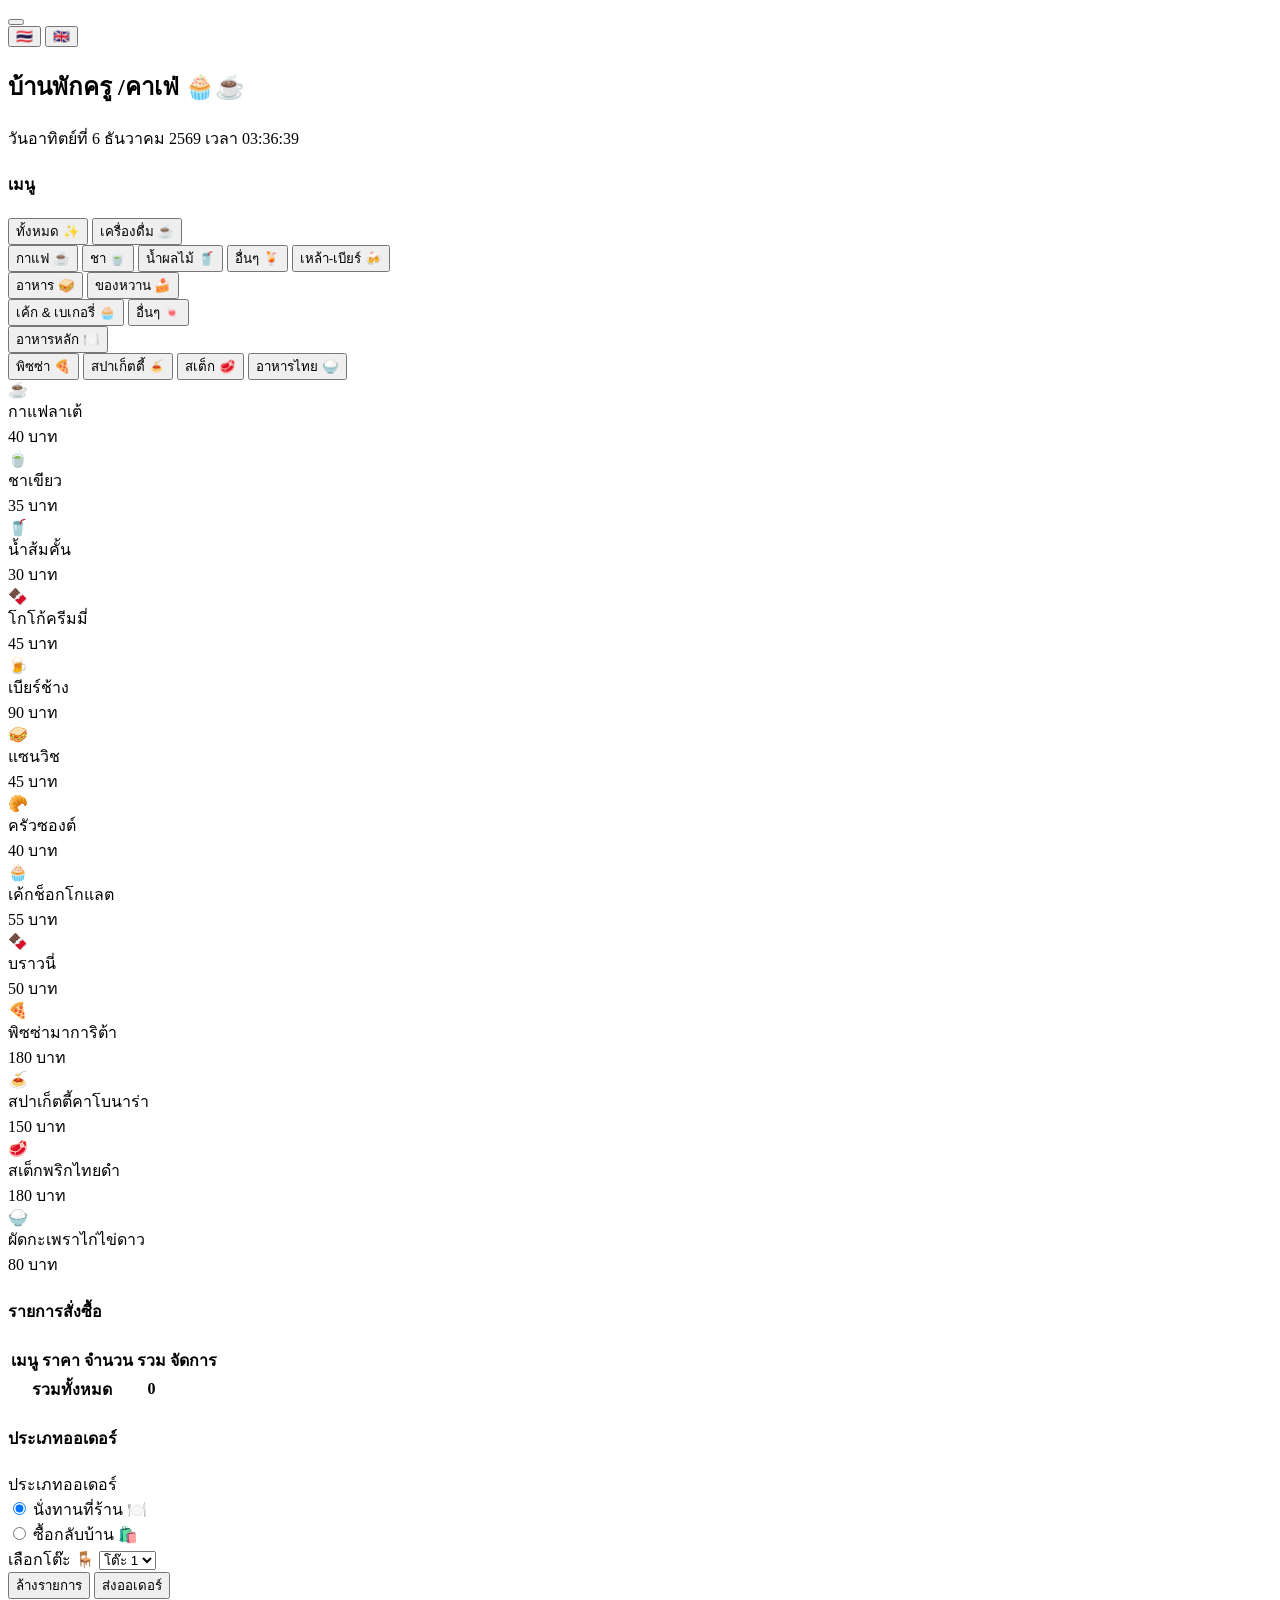
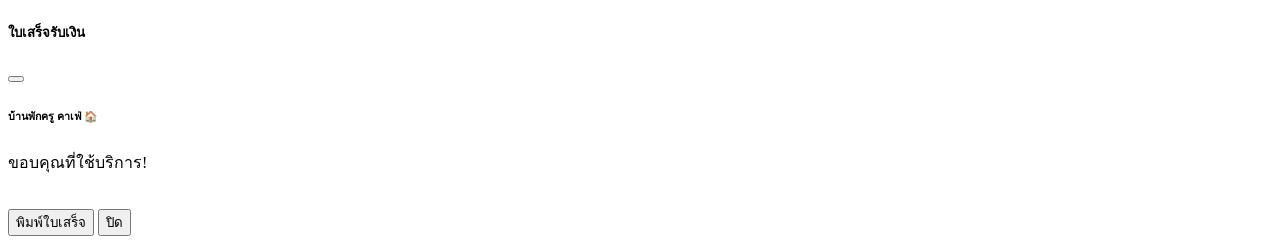
==== commit 22544026: "Update index.html" ====
--- a/index.html
+++ b/index.html
@@ -2,54 +2,35 @@
 <html lang="th">
 <head>
     <style>
-    /* กล่องหมวดหมู่ (เครื่องดื่ม/อาหาร/ของหวาน/อาหารหลัก) */
-.category-group {
-  border-radius: 1.2rem;
-  box-shadow: 0 2px 16px #f7d6eb22;
-  margin-bottom: 12px;
-  padding: 14px 11px 11px 11px;
-  display: flex;
-  align-items: center;
-  gap: 15px;
-  position: relative;
-  overflow: visible;
-}
-
-.category-group.drink {
-  background: linear-gradient(90deg,#e3f4ff 70%,#f7fdff 100%);
-  border: 1.5px solid #7fd5f5;
-}
-.category-group.food {
-  background: linear-gradient(90deg,#e8ffe3 70%,#f6fff5 100%);
-  border: 1.5px solid #7feab4;
-}
-.category-group.dessert {
-  background: linear-gradient(90deg,#ffe3fa 70%,#fff5fa 100%);
-  border: 1.5px solid #f58bd2;
-}
-.category-group.mainDish {
-  background: linear-gradient(90deg,#fffbe3 70%,#fffcec 100%);
-  border: 1.5px solid #f4c96b;
-}
-
-.category-group .group-icon {
-  font-size: 2.1rem;
-  margin-right: 6px;
-  flex-shrink: 0;
-  filter: drop-shadow(0 2px 6px #fff8);
-}
-.category-group .group-label {
-  font-size: 1.17rem;
-  font-weight: bold;
-  color: #665c48;
-  letter-spacing: 1px;
-}
-
-/* ปุ่มในแต่ละกล่อง */
-.category-group .category-btn,
-.category-group .sub-category-btn {
-  margin: 0 5px 0 0 !important;
-}
+    <div class="category-groups">
+  <div class="category-group drink">
+    <div class="group-header"><span class="group-icon">☕️</span> เครื่องดื่ม</div>
+    <button class="btn btn-sm btn-outline-primary category-btn" data-category="drink">เครื่องดื่ม</button>
+    <button class="btn btn-sm btn-outline-secondary sub-category-btn" data-category="coffee">กาแฟ</button>
+    <button class="btn btn-sm btn-outline-secondary sub-category-btn" data-category="tea">ชา</button>
+    <button class="btn btn-sm btn-outline-secondary sub-category-btn" data-category="juice">น้ำผลไม้</button>
+    <button class="btn btn-sm btn-outline-secondary sub-category-btn" data-category="otherDrink">อื่นๆ</button>
+    <button class="btn btn-sm btn-outline-secondary sub-category-btn" data-category="alcohol">เหล้า-เบียร์</button>
+  </div>
+  <div class="category-group food">
+    <div class="group-header"><span class="group-icon">🥪</span> อาหาร</div>
+    <button class="btn btn-sm btn-outline-primary category-btn" data-category="food">อาหาร</button>
+  </div>
+  <div class="category-group dessert">
+    <div class="group-header"><span class="group-icon">🍰</span> ของหวาน</div>
+    <button class="btn btn-sm btn-outline-primary category-btn" data-category="dessert">ของหวาน</button>
+    <button class="btn btn-sm btn-outline-secondary sub-category-btn" data-category="cakesBakeries">เค้ก & เบเกอรี่</button>
+    <button class="btn btn-sm btn-outline-secondary sub-category-btn" data-category="otherDessert">อื่นๆ</button>
+  </div>
+  <div class="category-group mainDish">
+    <div class="group-header"><span class="group-icon">🍽️</span> อาหารหลัก</div>
+    <button class="btn btn-sm btn-outline-primary category-btn" data-category="mainDish">อาหารหลัก</button>
+    <button class="btn btn-sm btn-outline-secondary sub-category-btn" data-category="pizza">พิซซ่า</button>
+    <button class="btn btn-sm btn-outline-secondary sub-category-btn" data-category="spaghetti">สปาเก็ตตี้</button>
+    <button class="btn btn-sm btn-outline-secondary sub-category-btn" data-category="steak">สเต็ก</button>
+    <button class="btn btn-sm btn-outline-secondary sub-category-btn" data-category="thaiFood">อาหารไทย</button>
+  </div>
+</div>
     </style>
 </head>
 
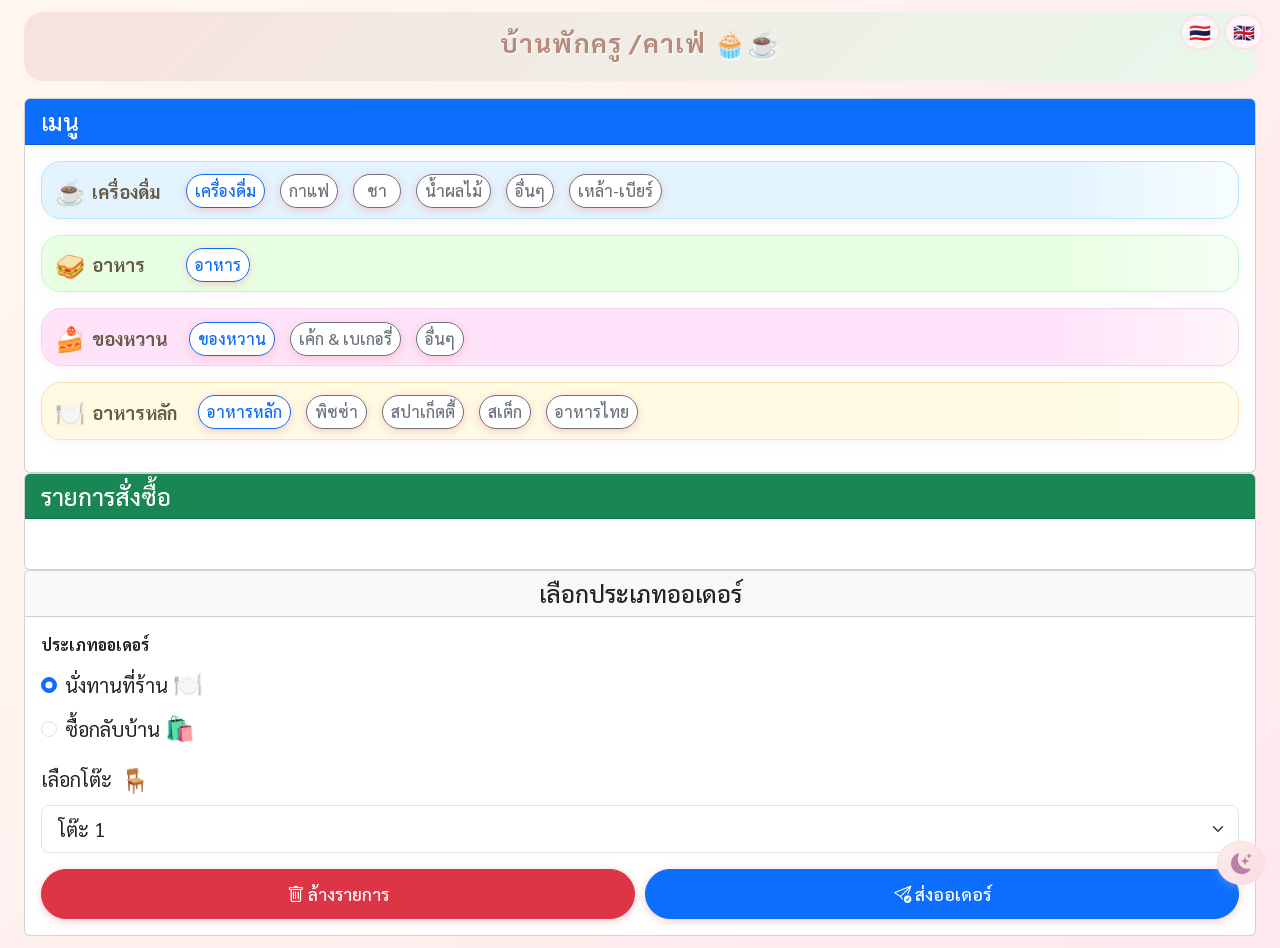
==== commit 0bcc12cd: "Update index.html" ====
--- a/index.html
+++ b/index.html
@@ -1,55 +1,267 @@
 <!DOCTYPE html>
 <html lang="th">
 <head>
+    <meta charset="UTF-8" />
+    <meta name="viewport" content="width=device-width, initial-scale=1" />
+    <title>บ้านพักครู / คาเฟ่ 🧁☕️</title>
+    <link href="https://cdn.jsdelivr.net/npm/bootstrap@5.3.0/dist/css/bootstrap.min.css" rel="stylesheet" />
+    <link rel="stylesheet" href="https://cdn.jsdelivr.net/npm/bootstrap-icons@1.11.1/font/bootstrap-icons.css">
+    <link href="https://fonts.googleapis.com/css2?family=Sarabun:wght@300;500;700&display=swap" rel="stylesheet">
     <style>
-    <div class="category-groups">
-  <div class="category-group drink">
-    <div class="group-header"><span class="group-icon">☕️</span> เครื่องดื่ม</div>
-    <button class="btn btn-sm btn-outline-primary category-btn" data-category="drink">เครื่องดื่ม</button>
-    <button class="btn btn-sm btn-outline-secondary sub-category-btn" data-category="coffee">กาแฟ</button>
-    <button class="btn btn-sm btn-outline-secondary sub-category-btn" data-category="tea">ชา</button>
-    <button class="btn btn-sm btn-outline-secondary sub-category-btn" data-category="juice">น้ำผลไม้</button>
-    <button class="btn btn-sm btn-outline-secondary sub-category-btn" data-category="otherDrink">อื่นๆ</button>
-    <button class="btn btn-sm btn-outline-secondary sub-category-btn" data-category="alcohol">เหล้า-เบียร์</button>
-  </div>
-  <div class="category-group food">
-    <div class="group-header"><span class="group-icon">🥪</span> อาหาร</div>
-    <button class="btn btn-sm btn-outline-primary category-btn" data-category="food">อาหาร</button>
-  </div>
-  <div class="category-group dessert">
-    <div class="group-header"><span class="group-icon">🍰</span> ของหวาน</div>
-    <button class="btn btn-sm btn-outline-primary category-btn" data-category="dessert">ของหวาน</button>
-    <button class="btn btn-sm btn-outline-secondary sub-category-btn" data-category="cakesBakeries">เค้ก & เบเกอรี่</button>
-    <button class="btn btn-sm btn-outline-secondary sub-category-btn" data-category="otherDessert">อื่นๆ</button>
-  </div>
-  <div class="category-group mainDish">
-    <div class="group-header"><span class="group-icon">🍽️</span> อาหารหลัก</div>
-    <button class="btn btn-sm btn-outline-primary category-btn" data-category="mainDish">อาหารหลัก</button>
-    <button class="btn btn-sm btn-outline-secondary sub-category-btn" data-category="pizza">พิซซ่า</button>
-    <button class="btn btn-sm btn-outline-secondary sub-category-btn" data-category="spaghetti">สปาเก็ตตี้</button>
-    <button class="btn btn-sm btn-outline-secondary sub-category-btn" data-category="steak">สเต็ก</button>
-    <button class="btn btn-sm btn-outline-secondary sub-category-btn" data-category="thaiFood">อาหารไทย</button>
-  </div>
-</div>
+        body {
+            font-family: 'Sarabun', sans-serif;
+            background: linear-gradient(135deg, #fff8f0 0%, #ffe8ee 100%);
+            color: #5a4534;
+            padding: 12px;
+            position: relative;
+            min-height: 100vh;
+        }
+        body::before {
+            content: '';
+            position: fixed;
+            top: 0; left: 0; width: 100vw; height: 100vh;
+            background: url('https://www.transparenttextures.com/patterns/diamond-upholstery.png');
+            background-size: 300px 300px;
+            opacity: 0.08; z-index: 0; pointer-events: none;
+        }
+        .header-section {
+            text-align: center;
+            padding: 16px 8px 14px 8px;
+            background: linear-gradient(135deg, #f8e1e0, #e8f8eb 100%);
+            border-radius: 1.2rem;
+            box-shadow: 0 2px 8px #f7d6eb22;
+            margin-bottom: 1.1rem;
+        }
+        h2 {
+            font-weight: 700;
+            color: #b48b7d;
+            text-shadow: 1px 2px 0 #fff9;
+            letter-spacing: 1.2px;
+            font-size: 1.6rem;
+        }
+        /* --------- หมวดหมู่แบบกล่อง --------- */
+        .category-groups {
+            display: flex;
+            flex-direction: column;
+            gap: 16px;
+            margin-bottom: 10px;
+        }
+        .category-group {
+            padding: 11px 13px 8px 13px;
+            border-radius: 1.25rem;
+            box-shadow: 0 2px 12px #e0cce033;
+            display: flex;
+            flex-wrap: wrap;
+            align-items: center;
+            gap: 8px;
+            margin: 0;
+            position: relative;
+        }
+        .category-group .group-header {
+            font-size: 1.13rem;
+            font-weight: 700;
+            margin-right: 13px;
+            display: flex;
+            align-items: center;
+            min-width: 110px;
+            color: #665c48;
+        }
+        .category-group .group-icon {
+            font-size: 1.35em;
+            margin-right: 7px;
+            filter: drop-shadow(0 2px 6px #f7e1b955);
+        }
+        .category-group.drink    { background: linear-gradient(90deg,#e3f4ff 85%,#f7fdff 100%); border: 1.5px solid #b6e5fa; }
+        .category-group.food     { background: linear-gradient(90deg,#e8ffe3 85%,#f6fff5 100%); border: 1.5px solid #c4f2d7; }
+        .category-group.dessert  { background: linear-gradient(90deg,#ffe3fa 85%,#fff5fa 100%); border: 1.5px solid #f5d0ed; }
+        .category-group.mainDish { background: linear-gradient(90deg,#fffbe3 85%,#fffcec 100%); border: 1.5px solid #f7e3b5; }
+        .category-group .category-btn,
+        .category-group .sub-category-btn {
+            margin-bottom: 0 !important;
+            margin-top: 0 !important;
+            margin-right: 7px !important;
+            font-size: 1rem;
+            border-radius: 999px !important;
+        }
+        .category-group .category-btn.active, .category-group .category-btn:focus, .category-group .category-btn:hover,
+        .category-group .sub-category-btn.active, .category-group .sub-category-btn:focus, .category-group .sub-category-btn:hover {
+            background: #fff8fa !important;
+            color: #ae6b8e !important;
+            border-color: #f9c1e2 !important;
+            font-weight: 600;
+        }
+        /* ปุ่มทั้งหมด */
+        .btn {
+            border-radius: 999px;
+            font-weight: 500;
+            font-family: 'Sarabun',sans-serif;
+            transition: background 0.3s, color 0.3s, border 0.3s;
+            font-size: 1rem;
+            box-shadow: 0 2px 8px #f3b0b6a8;
+            min-width: 48px;
+        }
+        .btn-outline-primary,
+        .btn-outline-secondary {
+            background: #fff;
+        }
+        /* เมนูรายการ */
+        .menu-list {
+            display: flex;
+            flex-direction: column;
+            gap: 7px;
+            max-height: 35vh;
+            overflow-y: auto;
+            padding: 3px;
+        }
+        .menu-item {
+            background: linear-gradient(90deg,#fff7f3 60%,#f9f6f8 100%);
+            border-radius: 1.1rem;
+            border: 1.2px solid #f7e1da;
+            margin-bottom: 5px;
+            padding: 11px 3px 11px 13px;
+            box-shadow: 0 1px 5px #ecc3d055;
+            cursor: pointer;
+            transition: box-shadow 0.15s, background 0.15s, transform 0.13s;
+            display: flex;
+            align-items: center;
+            min-height: 46px;
+        }
+        .menu-item .menu-icon { font-size: 1.45rem; margin-right: 8px; }
+        .menu-item .menu-name { flex-grow: 1; font-weight: 600; color: #876c5d; font-size: 1.01rem;}
+        .menu-item .menu-price { font-weight: 600; color: #bda9a2; font-size: 1rem; margin-left: 6px;}
+        /* Order Summary */
+        .order-summary { margin-top: 10px; }
+        #orderTable thead, #orderTable tfoot { display: none; }
+        #orderTable { width: 100%; font-size: 1rem; background: transparent; margin-bottom: 0.5rem;}
+        #orderTable tbody tr {
+            background: #fff;
+            border-radius: 0.9rem;
+            margin-bottom: 7px;
+            box-shadow: 0 1px 5px #e4d1d055;
+        }
+        #orderTable td {
+            border: none; padding: 8px 5px 8px 5px; vertical-align: middle;
+        }
+        #orderTable td:nth-child(1) { width: 40%; }
+        #orderTable td:nth-child(2), #orderTable td:nth-child(3) { width: 20px; text-align: center;}
+        #orderTable td:nth-child(4) { width: 28%; text-align: right; font-weight: 600; color: #b48b7d;}
+        #orderTable td:last-child { width: 35px; text-align: center; }
+        .qty-input-group { display: flex; align-items: center; max-width: 80px; margin: auto;}
+        .qty-input-group button { min-width: 28px; min-height: 28px; font-size: 1.1rem; }
+        .qty-input-group input { width: 30px; text-align: center; border: none; background: transparent; }
+        #totalAmount {
+            font-size: 1.47rem !important;
+            color: #e57373 !important;
+            font-weight: 700;
+            letter-spacing: 1.1px;
+            background: #fff3e0;
+            border-radius: 11px;
+            padding: 7px 20px;
+            display: inline-block;
+            margin: 7px 0 0 0;
+        }
+        #totalAmountLabel {
+            font-size: 1.13rem;
+            color: #b48b7d;
+            font-weight: 600;
+            padding: 0 8px;
+            text-align: right;
+            display: inline-block;
+            margin-right: 7px;
+        }
+        .order-actions {
+            display: flex;
+            justify-content: space-between;
+            gap: 10px;
+            margin: 9px 0 0 0;
+        }
+        .order-actions .btn {
+            flex: 1;
+            padding: 11px 0;
+            font-size: 1.09rem;
+            border-radius: 1.8rem !important;
+        }
+        /* Theme toggle & language */
+        #themeToggle {
+            position: fixed;
+            bottom: 15px;
+            right: 15px;
+            z-index: 999;
+            width: 44px; height: 44px;
+            border-radius: 50%;
+            display: flex; align-items: center; justify-content: center;
+            background: linear-gradient(135deg,#fbeee7 0%,#f9dbe4 100%) !important;
+            box-shadow: 0 2px 10px #f7d6eb44;
+            color: #ba80a7 !important;
+            border: 1.5px solid #f9dbd8 !important;
+            font-size: 1.3rem;
+        }
+        .language-toggle-buttons {
+            position: fixed;
+            top: 15px;
+            right: 15px;
+            z-index: 999;
+        }
+        .language-toggle-buttons .btn {
+            min-width: 38px;
+            font-weight: 600;
+            font-size: 1.1rem;
+            padding: 3px 7px;
+            background: #fff5f9 !important;
+            color: #b48b7d !important;
+            border: 1.5px solid #f9dbd8 !important;
+            box-shadow: 0 1px 6px #f7d6eb44;
+            margin-right: 2px;
+        }
+        .modal-content {
+            border-radius: 1.25rem;
+            background: rgba(255,255,255,0.96);
+            box-shadow: 0 4px 24px #f7d6eb44;
+            border: none;
+        }
+        .modal-header, .modal-footer { border: none; }
+        /* Responsive */
+        @media (max-width: 900px) {
+            .main-content { gap: 7px; }
+            .category-group .group-header { font-size: 1rem; }
+            .menu-item { font-size: 1rem; }
+            .card, .menu-card { padding: .7rem; }
+        }
+        @media (max-width: 600px) {
+            .category-groups { gap: 7px; }
+            .category-group { padding: 7px 4px; }
+            .category-group .group-header { font-size: 0.97rem; min-width: 70px; }
+            .category-group .category-btn, .category-group .sub-category-btn { font-size: 0.93rem; margin-right: 2px !important; }
+            .menu-list { max-height: 29vh; }
+            .main-content { flex-direction: column; gap: 5px; }
+        }
+        /* Dark mode */
+        body.dark-mode {
+            background: linear-gradient(120deg,#f4e3f0 0%,#e9e3ff 100%);
+            color: #835b6c;
+        }
+        body.dark-mode .card, body.dark-mode .menu-card, body.dark-mode .modal-content {
+            background: rgba(251,234,248,0.96);
+            color: #835b6c;
+            box-shadow: 0 0 18px #edb6d822;
+        }
+        body.dark-mode .category-group.drink    { background: linear-gradient(90deg,#d9ecf7 70%,#e7ebfb 100%); }
+        body.dark-mode .category-group.food     { background: linear-gradient(90deg,#d9f7df 70%,#e8fbeb 100%); }
+        body.dark-mode .category-group.dessert  { background: linear-gradient(90deg,#f7d9f0 70%,#fbe7fb 100%); }
+        body.dark-mode .category-group.mainDish { background: linear-gradient(90deg,#f7f3d9 70%,#fbfbe7 100%); }
     </style>
 </head>
-
 <body>
-    <button id="themeToggle" class="btn btn-light">
-        <i class="bi bi-moon-stars-fill"></i>
-    </button>
-
+    <button id="themeToggle" class="btn btn-light"><i class="bi bi-moon-stars-fill"></i></button>
     <div class="language-toggle-buttons">
         <button class="btn btn-outline-secondary btn-sm" onclick="switchLanguage('th')">🇹🇭</button>
         <button class="btn btn-outline-secondary btn-sm" onclick="switchLanguage('en')">🇬🇧</button>
     </div>
-
     <div class="container-fluid app-container">
         <div class="header-section">
             <h2 class="text-center" id="appTitle">บ้านพักครู /คาเฟ่ 🧁☕️</h2>
             <div class="text-center text-muted" id="current-time"></div>
         </div>
-
         <div class="main-content">
             <div class="menu-section">
                 <div class="card menu-card">
@@ -57,35 +269,39 @@
                         <h4 class="mb-0" id="menuHeader">เมนู</h4>
                     </div>
                     <div class="card-body">
-                        <div class="category-container" id="categoryFilter">
-                            <button class="btn btn-sm btn-outline-primary category-btn active" data-category="all">ทั้งหมด ✨</button>
-                            <button class="btn btn-sm btn-outline-primary category-btn" data-category="drink">เครื่องดื่ม ☕️</button>
-                            <div id="subCategoryDrink" class="d-none mt-2 w-100">
-                                <button class="btn btn-sm btn-outline-secondary sub-category-btn" data-category="coffee">กาแฟ ☕</button>
-                                <button class="btn btn-sm btn-outline-secondary sub-category-btn" data-category="tea">ชา 🍵</button>
-                                <button class="btn btn-sm btn-outline-secondary sub-category-btn" data-category="juice">น้ำผลไม้ 🥤</button>
-                                <button class="btn btn-sm btn-outline-secondary sub-category-btn" data-category="otherDrink">อื่นๆ 🍹</button>
-                                <button class="btn btn-sm btn-outline-secondary sub-category-btn" data-category="alcohol">เหล้า-เบียร์ 🍻</button>
-                            </div>
-                            <button class="btn btn-sm btn-outline-primary category-btn" data-category="food">อาหาร 🥪</button>
-                            <button class="btn btn-sm btn-outline-primary category-btn" data-category="dessert">ของหวาน 🍰</button>
-                            <div id="subCategoryDessert" class="d-none mt-2 w-100">
-                                <button class="btn btn-sm btn-outline-secondary sub-category-btn" data-category="cakesBakeries">เค้ก & เบเกอรี่ 🧁</button>
-                                <button class="btn btn-sm btn-outline-secondary sub-category-btn" data-category="otherDessert">อื่นๆ 🍬</button>
-                            </div>
-                            <button class="btn btn-sm btn-outline-primary category-btn" data-category="mainDish">อาหารหลัก 🍽️</button>
-                            <div id="subCategoryMainDish" class="d-none mt-2 w-100">
-                                <button class="btn btn-sm btn-outline-secondary sub-category-btn" data-category="pizza">พิซซ่า 🍕</button>
-                                <button class="btn btn-sm btn-outline-secondary sub-category-btn" data-category="spaghetti">สปาเก็ตตี้ 🍝</button>
-                                <button class="btn btn-sm btn-outline-secondary sub-category-btn" data-category="steak">สเต็ก 🥩</button>
-                                <button class="btn btn-sm btn-outline-secondary sub-category-btn" data-category="thaiFood">อาหารไทย 🍚</button>
+                        <div class="category-groups">
+                            <div class="category-group drink">
+                                <div class="group-header"><span class="group-icon">☕️</span> เครื่องดื่ม</div>
+                                <button class="btn btn-sm btn-outline-primary category-btn" data-category="drink">เครื่องดื่ม</button>
+                                <button class="btn btn-sm btn-outline-secondary sub-category-btn" data-category="coffee">กาแฟ</button>
+                                <button class="btn btn-sm btn-outline-secondary sub-category-btn" data-category="tea">ชา</button>
+                                <button class="btn btn-sm btn-outline-secondary sub-category-btn" data-category="juice">น้ำผลไม้</button>
+                                <button class="btn btn-sm btn-outline-secondary sub-category-btn" data-category="otherDrink">อื่นๆ</button>
+                                <button class="btn btn-sm btn-outline-secondary sub-category-btn" data-category="alcohol">เหล้า-เบียร์</button>
+                            </div>
+                            <div class="category-group food">
+                                <div class="group-header"><span class="group-icon">🥪</span> อาหาร</div>
+                                <button class="btn btn-sm btn-outline-primary category-btn" data-category="food">อาหาร</button>
+                            </div>
+                            <div class="category-group dessert">
+                                <div class="group-header"><span class="group-icon">🍰</span> ของหวาน</div>
+                                <button class="btn btn-sm btn-outline-primary category-btn" data-category="dessert">ของหวาน</button>
+                                <button class="btn btn-sm btn-outline-secondary sub-category-btn" data-category="cakesBakeries">เค้ก & เบเกอรี่</button>
+                                <button class="btn btn-sm btn-outline-secondary sub-category-btn" data-category="otherDessert">อื่นๆ</button>
+                            </div>
+                            <div class="category-group mainDish">
+                                <div class="group-header"><span class="group-icon">🍽️</span> อาหารหลัก</div>
+                                <button class="btn btn-sm btn-outline-primary category-btn" data-category="mainDish">อาหารหลัก</button>
+                                <button class="btn btn-sm btn-outline-secondary sub-category-btn" data-category="pizza">พิซซ่า</button>
+                                <button class="btn btn-sm btn-outline-secondary sub-category-btn" data-category="spaghetti">สปาเก็ตตี้</button>
+                                <button class="btn btn-sm btn-outline-secondary sub-category-btn" data-category="steak">สเต็ก</button>
+                                <button class="btn btn-sm btn-outline-secondary sub-category-btn" data-category="thaiFood">อาหารไทย</button>
                             </div>
                         </div>
                         <div class="menu-list" id="menuList"></div>
                     </div>
                 </div>
             </div>
-
             <div class="order-section">
                 <div class="card">
                     <div class="card-header bg-success text-white">
@@ -115,7 +331,6 @@
                         </div>
                     </div>
                 </div>
-
                 <div class="card">
                     <div class="card-header order-type-header d-flex align-items-center justify-content-center">
                         <h4 class="mb-0" id="orderTypeHeader">เลือกประเภทออเดอร์</h4>
@@ -157,7 +372,6 @@
             </div>
         </div>
     </div>
-
     <div class="modal fade" id="receiptModal" tabindex="-1">
         <div class="modal-dialog modal-lg">
             <div class="modal-content">
@@ -179,527 +393,7 @@
             </div>
         </div>
     </div>
-
     <script src="https://cdn.jsdelivr.net/npm/bootstrap@5.3.0/dist/js/bootstrap.bundle.min.js"></script>
-    <script>
-        // ข้อมูลภาษา
-        const translations = {
-            "th": {
-                "appTitle": "บ้านพักครู /คาเฟ่ 🧁☕️",
-                "menuHeader": "เมนู",
-                "orderListHeader": "รายการสั่งซื้อ",
-                "allCategory": "ทั้งหมด ✨",
-                "drinkCategory": "เครื่องดื่ม ☕️",
-                "foodCategory": "อาหาร 🥪",
-                "dessertCategory": "ของหวาน 🍰",
-                "mainDishCategory": "อาหารหลัก 🍽️",
-                "coffeeSubCategory": "กาแฟ ☕",
-                "teaSubCategory": "ชา 🍵",
-                "juiceSubCategory": "น้ำผลไม้ 🥤",
-                "otherDrinkSubCategory": "อื่นๆ 🍹",
-                "alcoholSubCategory": "เหล้า-เบียร์ 🍻",
-                "pizzaSubCategory": "พิซซ่า 🍕",
-                "spaghettiSubCategory": "สปาเก็ตตี้ 🍝",
-                "steakSubCategory": "สเต็ก 🥩",
-                "thaiFoodSubCategory": "อาหารไทย 🍚",
-                "cakesBakeriesSubCategory": "เค้ก & เบเกอรี่ 🧁",
-                "otherDessertSubCategory": "อื่นๆ 🍬",
-                "menuNameCol": "เมนู",
-                "priceCol": "ราคา",
-                "qtyCol": "จำนวน",
-                "totalCol": "รวม",
-                "manageCol": "จัดการ",
-                "grandTotal": "รวมทั้งหมด",
-                "orderTypeLabel": "ประเภทออเดอร์",
-                "eatHere": "นั่งทานที่ร้าน",
-                "takeHome": "ซื้อกลับบ้าน",
-                "tableSelectLabel": "เลือกโต๊ะ",
-                "clearOrderBtn": "ล้างรายการ",
-                "sendOrderBtn": "ส่งออเดอร์",
-                "modalReceiptTitle": "ใบเสร็จรับเงิน",
-                "cafeNameReceipt": "บ้านพักครู คาเฟ่ 🏠",
-                "receiptType": "ประเภท",
-                "receiptTable": "โต๊ะ",
-                "printReceiptBtn": "พิมพ์ใบเสร็จ",
-                "closeBtn": "ปิด",
-                "addToOrderSuccess": "เพิ่ม {itemName} เรียบร้อย",
-                "removeFromOrderSuccess": "ลบ {itemName} เรียบร้อย",
-                "noItemsSelected": "โปรดเลือกสินค้าอย่างน้อย 1 รายการ",
-                "sendingOrder": "กำลังส่งข้อมูล...",
-                "orderSuccess": "ส่งออเดอร์สำเร็จ 🎉",
-                "orderFailed": "เกิดข้อผิดพลาด: {errorMessage}",
-                "clearOrderConfirm": "ล้างรายการทั้งหมด?",
-                "orderCleared": "ล้างรายการเรียบร้อย",
-                "noMenuInCategory": "ไม่มีเมนูในหมวดหมู่นี้",
-                "บาท": "บาท",
-                "table1": "โต๊ะ 1",
-                "table2": "โต๊ะ 2",
-                "table3": "โต๊ะ 3",
-                "table4": "โต๊ะ 4",
-                "thankYou": "ขอบคุณที่ใช้บริการ!"
-            },
-            "en": {
-                "appTitle": "Teacher's Home / Cafe 🧁☕️",
-                "menuHeader": "Menu",
-                "orderListHeader": "Order List",
-                "allCategory": "All ✨",
-                "drinkCategory": "Drinks ☕️",
-                "foodCategory": "Food 🥪",
-                "dessertCategory": "Desserts 🍰",
-                "mainDishCategory": "Main Dishes 🍽️",
-                "coffeeSubCategory": "Coffee ☕",
-                "teaSubCategory": "Tea 🍵",
-                "juiceSubCategory": "Juices 🥤",
-                "otherDrinkSubCategory": "Others 🍹",
-                "alcoholSubCategory": "Alcohol & Beer 🍻",
-                "pizzaSubCategory": "Pizza 🍕",
-                "spaghettiSubCategory": "Spaghetti 🍝",
-                "steakSubCategory": "Steak 🥩",
-                "thaiFoodSubCategory": "Thai Food 🍚",
-                "cakesBakeriesSubCategory": "Cakes & Bakeries 🧁",
-                "otherDessertSubCategory": "Others 🍬",
-                "menuNameCol": "Menu",
-                "priceCol": "Price",
-                "qtyCol": "Quantity",
-                "totalCol": "Total",
-                "manageCol": "Manage",
-                "grandTotal": "Grand Total",
-                "orderTypeLabel": "Order Type",
-                "eatHere": "Eat Here",
-                "takeHome": "Take Home",
-                "tableSelectLabel": "Select Table",
-                "clearOrderBtn": "Clear Order",
-                "sendOrderBtn": "Send Order",
-                "modalReceiptTitle": "Receipt",
-                "cafeNameReceipt": "Teacher's Home Cafe 🏠",
-                "receiptType": "Type",
-                "receiptTable": "Table",
-                "printReceiptBtn": "Print Receipt",
-                "closeBtn": "Close",
-                "addToOrderSuccess": "Added {itemName} to order",
-                "removeFromOrderSuccess": "Removed {itemName} from order",
-                "noItemsSelected": "Please select at least 1 item",
-                "sendingOrder": "Sending order...",
-                "orderSuccess": "Order sent successfully 🎉",
-                "orderFailed": "Error: {errorMessage}",
-                "clearOrderConfirm": "Clear all items?",
-                "orderCleared": "Order cleared",
-                "noMenuInCategory": "No menu in this category",
-                "บาท": "Baht",
-                "table1": "Table 1",
-                "table2": "Table 2",
-                "table3": "Table 3",
-                "table4": "Table 4",
-                "thankYou": "Thank you for your order!"
-            }
-        };
-
-        // ข้อมูลเมนู
-        const menuItems = [
-            // เครื่องดื่ม
-            { id: 1, name: "กาแฟลาเต้", price: 40, category: "coffee", icon: "☕️" },
-            { id: 2, name: "ชาเขียว", price: 35, category: "tea", icon: "🍵" },
-            { id: 4, name: "น้ำส้มคั้น", price: 30, category: "juice", icon: "🥤" },
-            { id: 39, name: "โกโก้ครีมมี่", price: 45, category: "otherDrink", icon: "🍫" },
-            { id: 78, name: "เบียร์ช้าง", price: 90, category: "alcohol", icon: "🍺" },
-            
-            // อาหาร
-            { id: 5, name: "แซนวิช", price: 45, category: "food", icon: "🥪" },
-            { id: 8, name: "ครัวซองต์", price: 40, category: "food", icon: "🥐" },
-            
-            // ของหวาน
-            { id: 3, name: "เค้กช็อกโกแลต", price: 55, category: "cakesBakeries", icon: "🧁" },
-            { id: 6, name: "บราวนี่", price: 50, category: "cakesBakeries", icon: "🍫" },
-            
-            // อาหารหลัก
-            { id: 9, name: "พิซซ่ามาการิต้า", price: 180, category: "pizza", icon: "🍕" },
-            { id: 59, name: "สปาเก็ตตี้คาโบนาร่า", price: 150, category: "spaghetti", icon: "🍝" },
-            { id: 49, name: "สเต็กพริกไทยดำ", price: 180, category: "steak", icon: "🥩" },
-            { id: 64, name: "ผัดกะเพราไก่ไข่ดาว", price: 80, category: "thaiFood", icon: "🍚" }
-        ];
-
-        // ตัวแปรระบบ
-        let currentLang = 'th';
-        let currentActiveCategory = 'all';
-        let currentActiveSubCategory = 'all';
-        let orders = [];
-        
-        // อ้างอิงองค์ประกอบ HTML
-        const menuListEl = document.getElementById('menuList');
-        const orderTableBody = document.querySelector('#orderTable tbody');
-        const totalAmountEl = document.getElementById('totalAmount');
-        const statusMsg = document.getElementById('statusMsg');
-        const sendOrderBtn = document.getElementById('sendOrderBtn');
-        const clearOrderBtn = document.getElementById('clearOrderBtn');
-        const categoryBtns = document.querySelectorAll('.category-btn');
-        const subCategoryDrink = document.getElementById('subCategoryDrink');
-        const subCategoryDessert = document.getElementById('subCategoryDessert');
-        const subCategoryMainDish = document.getElementById('subCategoryMainDish');
-        const allSubCategoryDivs = document.querySelectorAll('#subCategoryDrink, #subCategoryDessert, #subCategoryMainDish');
-        const currentTimeEl = document.getElementById('current-time');
-        const eatHereRadio = document.getElementById('eatHere');
-        const takeHomeRadio = document.getElementById('takeHome');
-        const tableSelectContainer = document.getElementById('tableSelectContainer');
-        const tableNumberSelect = document.getElementById('tableNumber');
-
-        // ฟังก์ชันเปลี่ยนภาษา
-        function switchLanguage(lang) {
-            currentLang = lang;
-            updateUIForLanguage();
-            renderMenu();
-            renderOrders();
-            updateCurrentTime();
-        }
-
-        // ฟังก์ชันดึงข้อความแปล
-        function getTranslation(key, placeholders = {}) {
-            let text = translations[currentLang][key] || key;
-            for (const p in placeholders) {
-                text = text.replace(`{${p}}`, placeholders[p]);
-            }
-            return text;
-        }
-
-        // อัปเดต UI ตามภาษา
-        function updateUIForLanguage() {
-            // อัปเดตข้อความทั้งหมดตามภาษา
-            document.getElementById('appTitle').textContent = getTranslation('appTitle');
-            document.getElementById('menuHeader').textContent = getTranslation('menuHeader');
-            document.getElementById('orderListHeader').textContent = getTranslation('orderListHeader');
-            
-            // อัปเดตปุ่มหมวดหมู่
-            document.querySelector('.category-btn[data-category="all"]').textContent = getTranslation('allCategory');
-            document.querySelector('.category-btn[data-category="drink"]').textContent = getTranslation('drinkCategory');
-            document.querySelector('.category-btn[data-category="food"]').textContent = getTranslation('foodCategory');
-            document.querySelector('.category-btn[data-category="dessert"]').textContent = getTranslation('dessertCategory');
-            document.querySelector('.category-btn[data-category="mainDish"]').textContent = getTranslation('mainDishCategory');
-            
-            // อัปเดตตาราง
-            document.getElementById('colMenuName').textContent = getTranslation('menuNameCol');
-            document.getElementById('colPrice').textContent = getTranslation('priceCol');
-            document.getElementById('colQty').textContent = getTranslation('qtyCol');
-            document.getElementById('colTotal').textContent = getTranslation('totalCol');
-            document.getElementById('colManage').textContent = getTranslation('manageCol');
-            document.getElementById('totalAmountLabel').textContent = getTranslation('grandTotal');
-            
-            // อัปเดตส่วนสั่งซื้อ
-            document.getElementById('orderTypeHeader').textContent = getTranslation('orderTypeLabel');
-            document.getElementById('orderTypeLabel').textContent = getTranslation('orderTypeLabel');
-            document.getElementById('eatHereLabel').innerHTML = `${getTranslation('eatHere')} <span class="fs-4">🍽️</span>`;
-            document.getElementById('takeHomeLabel').innerHTML = `${getTranslation('takeHome')} <span class="fs-4">🛍️</span>`;
-            document.getElementById('tableSelectLabel').innerHTML = `${getTranslation('tableSelectLabel')} <span class="fs-4 ms-2">🪑</span>`;
-            
-            // อัปเดตปุ่ม
-            document.getElementById('clearOrderBtn').innerHTML = `<i class="bi bi-trash"></i> ${getTranslation('clearOrderBtn')}`;
-            document.getElementById('sendOrderBtn').innerHTML = `<i class="bi bi-send-check"></i> ${getTranslation('sendOrderBtn')}`;
-            
-            // อัปเดต Modal
-            document.getElementById('receiptModalTitle').textContent = getTranslation('modalReceiptTitle');
-            document.getElementById('cafeNameReceipt').textContent = getTranslation('cafeNameReceipt');
-            document.getElementById('printReceiptBtn').innerHTML = `<i class="bi bi-printer"></i> ${getTranslation('printReceiptBtn')}`;
-            document.getElementById('closeModalBtn').textContent = getTranslation('closeBtn');
-        }
-
-        // แสดงเมนู
-        function renderMenu() {
-            let filtered = [];
-            
-            if (currentActiveSubCategory === 'all') {
-                if (currentActiveCategory === 'all') {
-                    filtered = menuItems;
-                } else if (currentActiveCategory === 'drink') {
-                    filtered = menuItems.filter(item => ['coffee', 'tea', 'juice', 'otherDrink', 'alcohol'].includes(item.category));
-                } else if (currentActiveCategory === 'food') {
-                    filtered = menuItems.filter(item => item.category === 'food');
-                } else if (currentActiveCategory === 'dessert') {
-                    filtered = menuItems.filter(item => ['cakesBakeries', 'otherDessert'].includes(item.category));
-                } else if (currentActiveCategory === 'mainDish') {
-                    filtered = menuItems.filter(item => ['pizza', 'spaghetti', 'steak', 'thaiFood'].includes(item.category));
-                }
-            } else {
-                filtered = menuItems.filter(item => item.category === currentActiveSubCategory);
-            }
-            
-            menuListEl.innerHTML = filtered.length ? 
-                filtered.map(item => `
-                    <div class="menu-item" onclick="addOrder(${item.id})">
-                        <div class="menu-icon">${item.icon}</div>
-                        <div class="menu-name">${item.name}</div>
-                        <div class="menu-price">${item.price} ${getTranslation('บาท')}</div>
-                    </div>
-                `).join('') : 
-                `<div class="text-muted text-center py-3">${getTranslation('noMenuInCategory')}</div>`;
-        }
-
-        // เพิ่มรายการสั่งซื้อ
-        window.addOrder = function(id) {
-            const item = menuItems.find(i => i.id === id);
-            const existing = orders.find(o => o.id === id);
-            
-            if (existing) {
-                existing.qty++;
-            } else {
-                orders.push({...item, qty: 1});
-            }
-            
-            renderOrders();
-            showStatus(getTranslation('addToOrderSuccess', {itemName: item.name}), 'success');
-        }
-
-        // แสดงรายการสั่งซื้อ
-        function renderOrders() {
-            orderTableBody.innerHTML = '';
-            let total = 0;
-            
-            orders.forEach(order => {
-                const itemTotal = order.price * order.qty;
-                total += itemTotal;
-                
-                const row = document.createElement('tr');
-                row.innerHTML = `
-                    <td>${order.name}</td>
-                    <td>${order.price}</td>
-                    <td>
-                        <div class="input-group input-group-sm qty-input-group">
-                            <button class="btn btn-outline-secondary" type="button" onclick="changeQty(${order.id}, -1)">
-                                <i class="bi bi-dash-lg"></i>
-                            </button>
-                            <input type="text" class="form-control text-center" value="${order.qty}" readonly>
-                            <button class="btn btn-outline-secondary" type="button" onclick="changeQty(${order.id}, 1)">
-                                <i class="bi bi-plus-lg"></i>
-                            </button>
-                        </div>
-                    </td>
-                    <td>${itemTotal}</td>
-                    <td><button class="btn btn-danger btn-sm" onclick="removeOrder(${order.id})"><i class="bi bi-x-lg"></i></button></td>
-                `;
-                orderTableBody.appendChild(row);
-            });
-            
-            totalAmountEl.textContent = total;
-        }
-
-        // เปลี่ยนจำนวน
-        window.changeQty = function(id, delta) {
-            const order = orders.find(o => o.id === id);
-            if (order) {
-                order.qty += delta;
-                if (order.qty < 1) order.qty = 1;
-                renderOrders();
-            }
-        }
-
-        // ลบรายการ
-        window.removeOrder = function(id) {
-            const index = orders.findIndex(o => o.id === id);
-            if (index > -1) {
-                const itemName = orders[index].name;
-                orders.splice(index, 1);
-                renderOrders();
-                showStatus(getTranslation('removeFromOrderSuccess', {itemName}), 'success');
-            }
-        }
-
-        // แสดงสถานะ
-        function showStatus(msg, type) {
-            statusMsg.textContent = msg;
-            statusMsg.className = `alert alert-${type}`;
-            statusMsg.style.display = 'block';
-            setTimeout(() => statusMsg.style.display = 'none', 3000);
-        }
-
-        // ส่งออเดอร์
-        function sendOrder() {
-            if (!orders.length) {
-                showStatus(getTranslation('noItemsSelected'), 'danger');
-                return;
-            }
-            
-            showStatus(getTranslation('sendingOrder'), 'info');
-            
-            // สร้างใบเสร็จ
-            generateReceipt();
-            
-            // ล้างรายการ
-            orders = [];
-            renderOrders();
-            showStatus(getTranslation('orderSuccess'), 'success');
-        }
-
-        // สร้างใบเสร็จ
-        function generateReceipt() {
-            const orderType = document.querySelector('input[name="orderType"]:checked').value;
-            const tableNumber = tableNumberSelect.value;
-            
-            // แปลงสำหรับแสดงผล
-            const displayOrderType = orderType === 'นั่งทานที่ร้าน' ? getTranslation('eatHere') : getTranslation('takeHome');
-            const displayTableNumber = tableNumber === 'โต๊ะ 1' ? getTranslation('table1') :
-                                     tableNumber === 'โต๊ะ 2' ? getTranslation('table2') :
-                                     tableNumber === 'โต๊ะ 3' ? getTranslation('table3') :
-                                     tableNumber === 'โต๊ะ 4' ? getTranslation('table4') : tableNumber;
-            
-            // รายละเอียดใบเสร็จ
-            let receiptDetailsHtml = `
-                <p><strong>${getTranslation('receiptType')}:</strong> ${displayOrderType} ${orderType === 'นั่งทานที่ร้าน' ? '🍽️' : '🛍️'}</p>
-            `;
-            
-            if (orderType === 'นั่งทานที่ร้าน') {
-                receiptDetailsHtml += `<p><strong>${getTranslation('receiptTable')}:</strong> ${displayTableNumber} 🪑</p>`;
-            }
-            
-            document.getElementById('receiptDetails').innerHTML = receiptDetailsHtml;
-            
-            // ตารางใบเสร็จ
-            let html = `
-                <table class="table">
-                    <thead>
-                        <tr>
-                            <th>${getTranslation('menuNameCol')}</th>
-                            <th>${getTranslation('qtyCol')}</th>
-                            <th>${getTranslation('priceCol')}</th>
-                            <th>${getTranslation('totalCol')}</th>
-                        </tr>
-                    </thead>
-                    <tbody>
-            `;
-            
-            let total = 0;
-            orders.forEach(order => {
-                const itemTotal = order.price * order.qty;
-                total += itemTotal;
-                html += `
-                    <tr>
-                        <td>${order.name}</td>
-                        <td>${order.qty}</td>
-                        <td>${order.price}</td>
-                        <td>${itemTotal}</td>
-                    </tr>
-                `;
-            });
-            
-            html += `
-                    </tbody>
-                    <tfoot>
-                        <tr>
-                            <th colspan="3">${getTranslation('grandTotal')}</th>
-                            <th>${total} ${getTranslation('บาท')}</th>
-                        </tr>
-                    </tfoot>
-                </table>
-            `;
-            
-            document.getElementById('receiptTable').innerHTML = html;
-            document.getElementById('qrImage').src = `https://api.qrserver.com/v1/create-qr-code/?size=150x150&data=${getTranslation('cafeNameReceipt')}: ${total} ${getTranslation('บาท')}`;
-            
-            // แสดงข้อความขอบคุณ
-            document.querySelector('#receiptContent p.text-center').textContent = getTranslation('thankYou');
-            
-            // แสดง Modal
-            new bootstrap.Modal(document.getElementById('receiptModal')).show();
-        }
-
-        // พิมพ์ใบเสร็จ
-        function printReceipt() {
-            const printContent = document.getElementById('receiptContent').innerHTML;
-            const originalContent = document.body.innerHTML;
-            
-            document.body.innerHTML = printContent;
-            window.print();
-            document.body.innerHTML = originalContent;
-        }
-
-        // ล้างรายการ
-        function clearOrder() {
-            if (orders.length && confirm(getTranslation('clearOrderConfirm'))) {
-                orders = [];
-                renderOrders();
-                showStatus(getTranslation('orderCleared'), 'success');
-            }
-        }
-
-        // อัปเดตเวลาปัจจุบัน
-        function updateCurrentTime() {
-            const now = new Date();
-            currentTimeEl.textContent = now.toLocaleString(
-                currentLang === 'th' ? 'th-TH' : 'en-US',
-                { 
-                    weekday: 'long', 
-                    year: 'numeric', 
-                    month: 'long', 
-                    day: 'numeric', 
-                    hour: '2-digit', 
-                    minute: '2-digit', 
-                    second: '2-digit' 
-                }
-            );
-        }
-
-        // เปลี่ยนธีมสี
-        document.getElementById('themeToggle').addEventListener('click', () => {
-            document.body.classList.toggle('dark-mode');
-        });
-
-        // ตั้งค่า Dark Mode อัตโนมัติตามเวลา
-        (function() {
-            const hour = new Date().getHours();
-            if (hour >= 18 || hour < 6) {
-                document.body.classList.add('dark-mode');
-            }
-        })();
-
-        // ตั้งค่าปุ่มหมวดหมู่
-        categoryBtns.forEach(btn => {
-            btn.addEventListener('click', function() {
-                categoryBtns.forEach(b => b.classList.remove('active'));
-                this.classList.add('active');
-                
-                allSubCategoryDivs.forEach(div => div.classList.add('d-none'));
-                
-                currentActiveCategory = this.dataset.category;
-                currentActiveSubCategory = 'all';
-                
-                if (currentActiveCategory === 'drink') {
-                    subCategoryDrink.classList.remove('d-none');
-                } else if (currentActiveCategory === 'dessert') {
-                    subCategoryDessert.classList.remove('d-none');
-                } else if (currentActiveCategory === 'mainDish') {
-                    subCategoryMainDish.classList.remove('d-none');
-                }
-                
-                renderMenu();
-            });
-        });
-
-        // ตั้งค่าปุ่มหมวดหมู่ย่อย
-        allSubCategoryDivs.forEach(div => {
-            div.querySelectorAll('.sub-category-btn').forEach(subBtn => {
-                subBtn.addEventListener('click', function() {
-                    document.querySelectorAll('.sub-category-btn').forEach(b => b.classList.remove('active'));
-                    this.classList.add('active');
-                    currentActiveSubCategory = this.dataset.category;
-                    renderMenu();
-                });
-            });
-        });
-
-        // ตั้งค่าปุ่มเลือกโต๊ะ
-        eatHereRadio.addEventListener('change', () => {
-            tableSelectContainer.style.display = eatHereRadio.checked ? 'block' : 'none';
-        });
-
-        takeHomeRadio.addEventListener('change', () => {
-            tableSelectContainer.style.display = takeHomeRadio.checked ? 'none' : 'block';
-        });
-
-        // ตั้งค่าปุ่มดำเนินการ
-        sendOrderBtn.addEventListener('click', sendOrder);
-        clearOrderBtn.addEventListener('click', clearOrder);
-
-        // เริ่มต้นระบบ
-        updateUIForLanguage();
-        renderMenu();
-        updateCurrentTime();
-        setInterval(updateCurrentTime, 1000);
-    </script>
+    <!-- *** วาง JS ระบบร้านกาแฟของคุณในส่วนนี้ *** -->
 </body>
 </html>
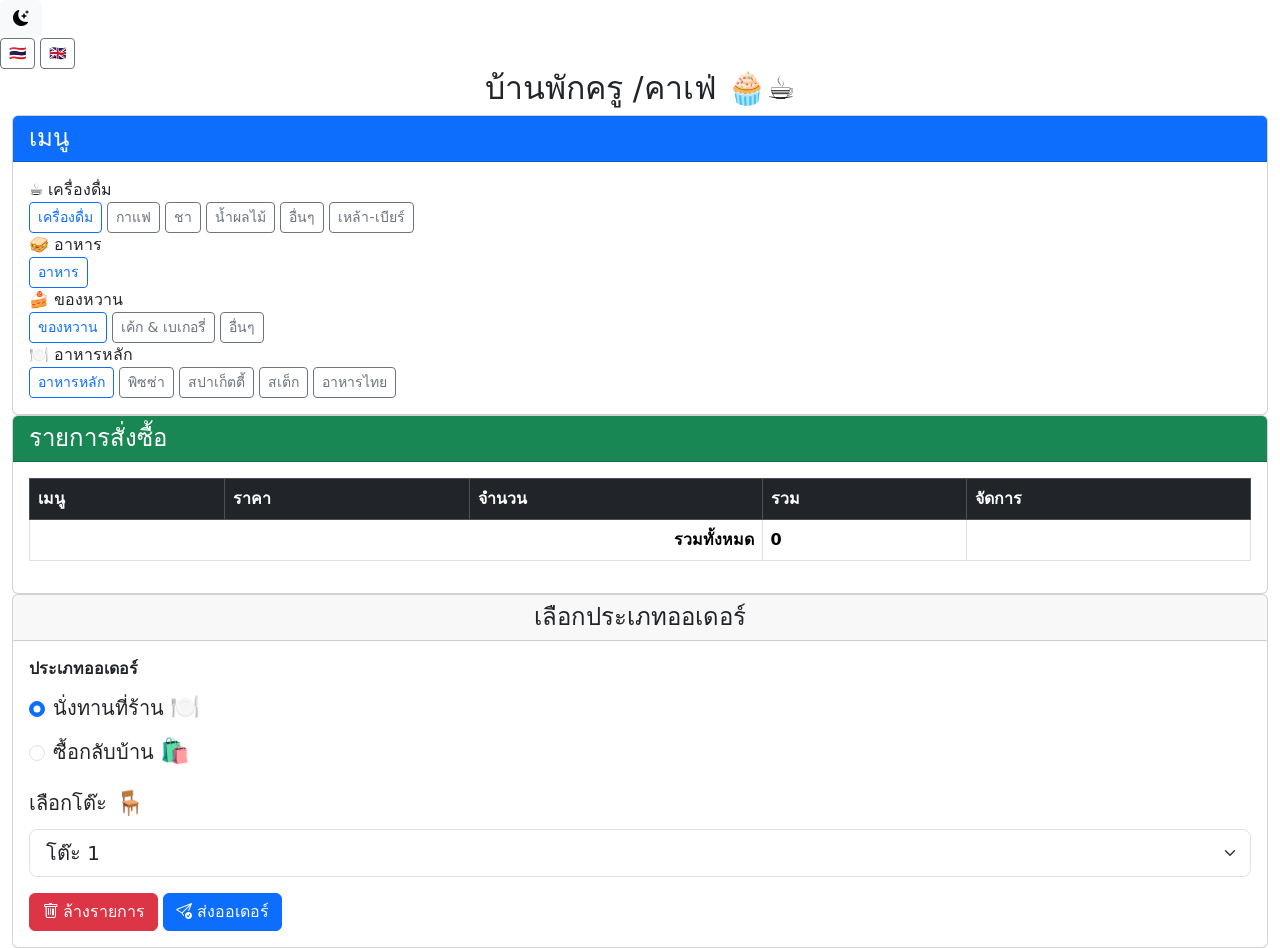
==== commit 79f6a126: "Update index.html" ====
--- a/index.html
+++ b/index.html
@@ -8,247 +8,32 @@
     <link rel="stylesheet" href="https://cdn.jsdelivr.net/npm/bootstrap-icons@1.11.1/font/bootstrap-icons.css">
     <link href="https://fonts.googleapis.com/css2?family=Sarabun:wght@300;500;700&display=swap" rel="stylesheet">
     <style>
-        body {
-            font-family: 'Sarabun', sans-serif;
-            background: linear-gradient(135deg, #fff8f0 0%, #ffe8ee 100%);
-            color: #5a4534;
-            padding: 12px;
-            position: relative;
-            min-height: 100vh;
-        }
-        body::before {
-            content: '';
-            position: fixed;
-            top: 0; left: 0; width: 100vw; height: 100vh;
-            background: url('https://www.transparenttextures.com/patterns/diamond-upholstery.png');
-            background-size: 300px 300px;
-            opacity: 0.08; z-index: 0; pointer-events: none;
-        }
-        .header-section {
-            text-align: center;
-            padding: 16px 8px 14px 8px;
-            background: linear-gradient(135deg, #f8e1e0, #e8f8eb 100%);
-            border-radius: 1.2rem;
-            box-shadow: 0 2px 8px #f7d6eb22;
-            margin-bottom: 1.1rem;
-        }
-        h2 {
-            font-weight: 700;
-            color: #b48b7d;
-            text-shadow: 1px 2px 0 #fff9;
-            letter-spacing: 1.2px;
-            font-size: 1.6rem;
-        }
-        /* --------- หมวดหมู่แบบกล่อง --------- */
-        .category-groups {
-            display: flex;
-            flex-direction: column;
-            gap: 16px;
-            margin-bottom: 10px;
-        }
-        .category-group {
-            padding: 11px 13px 8px 13px;
-            border-radius: 1.25rem;
-            box-shadow: 0 2px 12px #e0cce033;
-            display: flex;
-            flex-wrap: wrap;
-            align-items: center;
-            gap: 8px;
-            margin: 0;
-            position: relative;
-        }
-        .category-group .group-header {
-            font-size: 1.13rem;
-            font-weight: 700;
-            margin-right: 13px;
-            display: flex;
-            align-items: center;
-            min-width: 110px;
-            color: #665c48;
-        }
-        .category-group .group-icon {
-            font-size: 1.35em;
-            margin-right: 7px;
-            filter: drop-shadow(0 2px 6px #f7e1b955);
-        }
-        .category-group.drink    { background: linear-gradient(90deg,#e3f4ff 85%,#f7fdff 100%); border: 1.5px solid #b6e5fa; }
-        .category-group.food     { background: linear-gradient(90deg,#e8ffe3 85%,#f6fff5 100%); border: 1.5px solid #c4f2d7; }
-        .category-group.dessert  { background: linear-gradient(90deg,#ffe3fa 85%,#fff5fa 100%); border: 1.5px solid #f5d0ed; }
-        .category-group.mainDish { background: linear-gradient(90deg,#fffbe3 85%,#fffcec 100%); border: 1.5px solid #f7e3b5; }
-        .category-group .category-btn,
-        .category-group .sub-category-btn {
-            margin-bottom: 0 !important;
-            margin-top: 0 !important;
-            margin-right: 7px !important;
-            font-size: 1rem;
-            border-radius: 999px !important;
-        }
-        .category-group .category-btn.active, .category-group .category-btn:focus, .category-group .category-btn:hover,
-        .category-group .sub-category-btn.active, .category-group .sub-category-btn:focus, .category-group .sub-category-btn:hover {
-            background: #fff8fa !important;
-            color: #ae6b8e !important;
-            border-color: #f9c1e2 !important;
-            font-weight: 600;
-        }
-        /* ปุ่มทั้งหมด */
-        .btn {
-            border-radius: 999px;
-            font-weight: 500;
-            font-family: 'Sarabun',sans-serif;
-            transition: background 0.3s, color 0.3s, border 0.3s;
-            font-size: 1rem;
-            box-shadow: 0 2px 8px #f3b0b6a8;
-            min-width: 48px;
-        }
-        .btn-outline-primary,
-        .btn-outline-secondary {
-            background: #fff;
-        }
-        /* เมนูรายการ */
-        .menu-list {
-            display: flex;
-            flex-direction: column;
-            gap: 7px;
-            max-height: 35vh;
-            overflow-y: auto;
-            padding: 3px;
-        }
-        .menu-item {
-            background: linear-gradient(90deg,#fff7f3 60%,#f9f6f8 100%);
-            border-radius: 1.1rem;
-            border: 1.2px solid #f7e1da;
-            margin-bottom: 5px;
-            padding: 11px 3px 11px 13px;
-            box-shadow: 0 1px 5px #ecc3d055;
-            cursor: pointer;
-            transition: box-shadow 0.15s, background 0.15s, transform 0.13s;
-            display: flex;
-            align-items: center;
-            min-height: 46px;
-        }
-        .menu-item .menu-icon { font-size: 1.45rem; margin-right: 8px; }
-        .menu-item .menu-name { flex-grow: 1; font-weight: 600; color: #876c5d; font-size: 1.01rem;}
-        .menu-item .menu-price { font-weight: 600; color: #bda9a2; font-size: 1rem; margin-left: 6px;}
-        /* Order Summary */
-        .order-summary { margin-top: 10px; }
-        #orderTable thead, #orderTable tfoot { display: none; }
-        #orderTable { width: 100%; font-size: 1rem; background: transparent; margin-bottom: 0.5rem;}
-        #orderTable tbody tr {
-            background: #fff;
-            border-radius: 0.9rem;
-            margin-bottom: 7px;
-            box-shadow: 0 1px 5px #e4d1d055;
-        }
-        #orderTable td {
-            border: none; padding: 8px 5px 8px 5px; vertical-align: middle;
-        }
-        #orderTable td:nth-child(1) { width: 40%; }
-        #orderTable td:nth-child(2), #orderTable td:nth-child(3) { width: 20px; text-align: center;}
-        #orderTable td:nth-child(4) { width: 28%; text-align: right; font-weight: 600; color: #b48b7d;}
-        #orderTable td:last-child { width: 35px; text-align: center; }
-        .qty-input-group { display: flex; align-items: center; max-width: 80px; margin: auto;}
-        .qty-input-group button { min-width: 28px; min-height: 28px; font-size: 1.1rem; }
-        .qty-input-group input { width: 30px; text-align: center; border: none; background: transparent; }
-        #totalAmount {
-            font-size: 1.47rem !important;
-            color: #e57373 !important;
-            font-weight: 700;
-            letter-spacing: 1.1px;
-            background: #fff3e0;
-            border-radius: 11px;
-            padding: 7px 20px;
-            display: inline-block;
-            margin: 7px 0 0 0;
-        }
-        #totalAmountLabel {
-            font-size: 1.13rem;
-            color: #b48b7d;
-            font-weight: 600;
-            padding: 0 8px;
-            text-align: right;
-            display: inline-block;
-            margin-right: 7px;
-        }
-        .order-actions {
-            display: flex;
-            justify-content: space-between;
-            gap: 10px;
-            margin: 9px 0 0 0;
-        }
-        .order-actions .btn {
-            flex: 1;
-            padding: 11px 0;
-            font-size: 1.09rem;
-            border-radius: 1.8rem !important;
-        }
-        /* Theme toggle & language */
-        #themeToggle {
-            position: fixed;
-            bottom: 15px;
-            right: 15px;
-            z-index: 999;
-            width: 44px; height: 44px;
-            border-radius: 50%;
-            display: flex; align-items: center; justify-content: center;
-            background: linear-gradient(135deg,#fbeee7 0%,#f9dbe4 100%) !important;
-            box-shadow: 0 2px 10px #f7d6eb44;
-            color: #ba80a7 !important;
-            border: 1.5px solid #f9dbd8 !important;
-            font-size: 1.3rem;
-        }
-        .language-toggle-buttons {
-            position: fixed;
-            top: 15px;
-            right: 15px;
-            z-index: 999;
-        }
-        .language-toggle-buttons .btn {
-            min-width: 38px;
-            font-weight: 600;
-            font-size: 1.1rem;
-            padding: 3px 7px;
-            background: #fff5f9 !important;
-            color: #b48b7d !important;
-            border: 1.5px solid #f9dbd8 !important;
-            box-shadow: 0 1px 6px #f7d6eb44;
-            margin-right: 2px;
-        }
-        .modal-content {
-            border-radius: 1.25rem;
-            background: rgba(255,255,255,0.96);
-            box-shadow: 0 4px 24px #f7d6eb44;
-            border: none;
-        }
-        .modal-header, .modal-footer { border: none; }
-        /* Responsive */
-        @media (max-width: 900px) {
-            .main-content { gap: 7px; }
-            .category-group .group-header { font-size: 1rem; }
-            .menu-item { font-size: 1rem; }
-            .card, .menu-card { padding: .7rem; }
-        }
-        @media (max-width: 600px) {
-            .category-groups { gap: 7px; }
-            .category-group { padding: 7px 4px; }
-            .category-group .group-header { font-size: 0.97rem; min-width: 70px; }
-            .category-group .category-btn, .category-group .sub-category-btn { font-size: 0.93rem; margin-right: 2px !important; }
-            .menu-list { max-height: 29vh; }
-            .main-content { flex-direction: column; gap: 5px; }
-        }
-        /* Dark mode */
-        body.dark-mode {
-            background: linear-gradient(120deg,#f4e3f0 0%,#e9e3ff 100%);
-            color: #835b6c;
-        }
-        body.dark-mode .card, body.dark-mode .menu-card, body.dark-mode .modal-content {
-            background: rgba(251,234,248,0.96);
-            color: #835b6c;
-            box-shadow: 0 0 18px #edb6d822;
-        }
-        body.dark-mode .category-group.drink    { background: linear-gradient(90deg,#d9ecf7 70%,#e7ebfb 100%); }
-        body.dark-mode .category-group.food     { background: linear-gradient(90deg,#d9f7df 70%,#e8fbeb 100%); }
-        body.dark-mode .category-group.dessert  { background: linear-gradient(90deg,#f7d9f0 70%,#fbe7fb 100%); }
-        body.dark-mode .category-group.mainDish { background: linear-gradient(90deg,#f7f3d9 70%,#fbfbe7 100%); }
+        <script>
+const menuItems = [
+    { id: 1, name: "ลาเต้เย็น", price: 60, category: "coffee", icon: "☕️" },
+    { id: 2, name: "ชาเขียว", price: 50, category: "tea", icon: "🍵" },
+    { id: 3, name: "น้ำส้ม", price: 45, category: "juice", icon: "🥤" },
+    { id: 4, name: "เค้กช็อกโกแลต", price: 70, category: "cakesBakeries", icon: "🍰" },
+    { id: 5, name: "ขนมปังปิ้ง", price: 35, category: "food", icon: "🍞" }
+];
+
+// แสดงเมนูทั้งหมด
+function renderMenu() {
+    const menuList = document.getElementById('menuList');
+    menuList.innerHTML = '';
+    menuItems.forEach(item => {
+        const el = document.createElement('div');
+        el.className = 'menu-item';
+        el.innerHTML = `<div class="menu-icon">${item.icon}</div>
+                        <div class="menu-name">${item.name}</div>
+                        <div class="menu-price">${item.price} บาท</div>`;
+        menuList.appendChild(el);
+    });
+}
+
+// เรียกแสดงเมนูทันทีเมื่อโหลดหน้าเว็บ
+renderMenu();
+</script>h { background: linear-gradient(90deg,#f7f3d9 70%,#fbfbe7 100%); }
     </style>
 </head>
 <body>
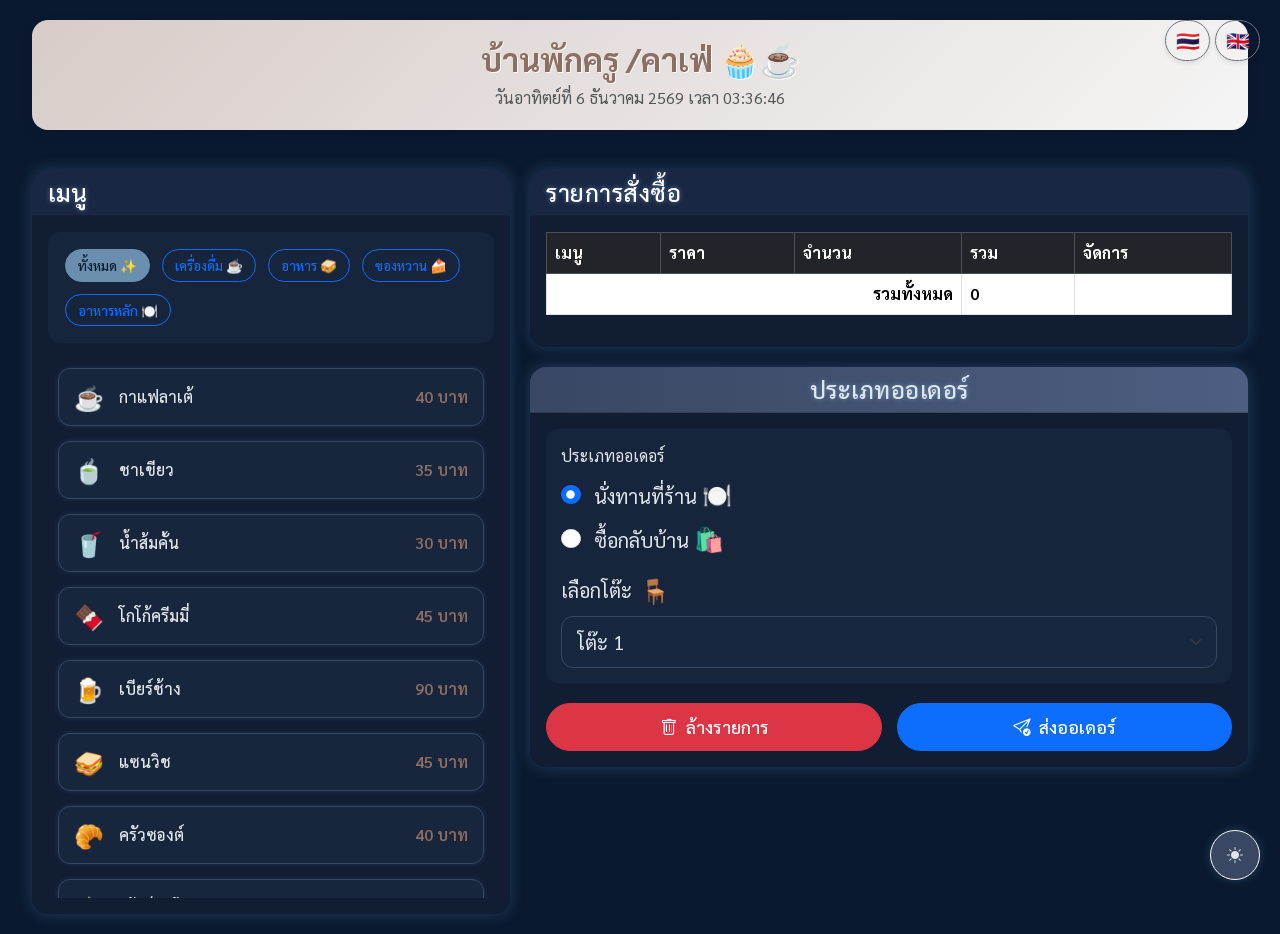
==== commit dea1b0df: "Update index.html" ====
--- a/index.html
+++ b/index.html
@@ -1,52 +1,576 @@
 <!DOCTYPE html>
 <html lang="th">
 <head>
+    <base target="_top">
     <meta charset="UTF-8" />
     <meta name="viewport" content="width=device-width, initial-scale=1" />
-    <title>บ้านพักครู / คาเฟ่ 🧁☕️</title>
+    <title>บ้านพักครู/คาเฟ่ 🧁☕️</title>
     <link href="https://cdn.jsdelivr.net/npm/bootstrap@5.3.0/dist/css/bootstrap.min.css" rel="stylesheet" />
     <link rel="stylesheet" href="https://cdn.jsdelivr.net/npm/bootstrap-icons@1.11.1/font/bootstrap-icons.css">
     <link href="https://fonts.googleapis.com/css2?family=Sarabun:wght@300;500;700&display=swap" rel="stylesheet">
     <style>
-        <script>
-const menuItems = [
-    { id: 1, name: "ลาเต้เย็น", price: 60, category: "coffee", icon: "☕️" },
-    { id: 2, name: "ชาเขียว", price: 50, category: "tea", icon: "🍵" },
-    { id: 3, name: "น้ำส้ม", price: 45, category: "juice", icon: "🥤" },
-    { id: 4, name: "เค้กช็อกโกแลต", price: 70, category: "cakesBakeries", icon: "🍰" },
-    { id: 5, name: "ขนมปังปิ้ง", price: 35, category: "food", icon: "🍞" }
-];
-
-// แสดงเมนูทั้งหมด
-function renderMenu() {
-    const menuList = document.getElementById('menuList');
-    menuList.innerHTML = '';
-    menuItems.forEach(item => {
-        const el = document.createElement('div');
-        el.className = 'menu-item';
-        el.innerHTML = `<div class="menu-icon">${item.icon}</div>
-                        <div class="menu-name">${item.name}</div>
-                        <div class="menu-price">${item.price} บาท</div>`;
-        menuList.appendChild(el);
-    });
-}
-
-// เรียกแสดงเมนูทันทีเมื่อโหลดหน้าเว็บ
-renderMenu();
-</script>h { background: linear-gradient(90deg,#f7f3d9 70%,#fbfbe7 100%); }
+        /* ======= Font & Body ====== */
+        body {
+            font-family: 'Sarabun', sans-serif;
+            background: linear-gradient(to bottom, #fff8f0, #ffeedd);
+            color: #4e342e;
+            padding: 20px;
+            position: relative;
+            transition: background 0.3s ease, color 0.3s ease;
+            min-height: 100vh;
+        }
+
+        body::before {
+            content: '';
+            position: fixed;
+            top: 0; left: 0;
+            width: 100%; height: 100%;
+            background-image: url('https://www.transparenttextures.com/patterns/cream-paper.png');
+            background-size: contain;
+            background-repeat: repeat;
+            opacity: 0.07;
+            z-index: 0;
+            pointer-events: none;
+        }
+
+        /* Container & Card */
+        .container-fluid, .card {
+            position: relative;
+            z-index: 1;
+        }
+
+        .card {
+            border: none;
+            box-shadow: 0 8px 20px rgba(0, 0, 0, 0.06);
+            border-radius: 1rem;
+            background: rgba(255, 255, 255, 0.9);
+            backdrop-filter: blur(5px);
+            transition: background 0.3s ease, color 0.3s ease;
+        }
+
+        /* Header */
+        .card-header {
+            background: linear-gradient(90deg, #d7ccc8, #f5f5f5);
+            color: #3e2723;
+            font-weight: 600;
+            font-size: 1.2rem;
+            letter-spacing: 0.5px;
+            border-top-left-radius: 1rem !important;
+            border-top-right-radius: 1rem !important;
+            transition: background 0.3s ease, color 0.3s ease;
+        }
+
+        /* Custom header for Order Type/Table Selection */
+        .order-type-header {
+            background: linear-gradient(90deg, #a7ffeb, #64ffda) !important;
+            color: #004d40 !important;
+            font-weight: 700;
+            font-size: 1.3rem;
+            text-align: center;
+            border-top-left-radius: 1rem !important;
+            border-top-right-radius: 1rem !important;
+        }
+
+        /* Headings */
+        h2 {
+            font-weight: 700;
+            color: #8d6e63;
+            text-shadow: 1px 1px 0 #ffffffcc;
+        }
+
+        /* Buttons */
+        .btn {
+            border-radius: 999px;
+            font-weight: 500;
+            transition: all 0.3s ease;
+        }
+
+        .btn-outline-primary.active,
+        .btn-outline-primary:hover {
+            background-color: #ffccbc;
+            color: #4e342e;
+            border-color: #ffab91;
+        }
+
+        /* Category Buttons */
+        .category-btn, .sub-category-btn {
+            font-size: 0.85rem;
+            padding: 5px 12px;
+            margin: 2px;
+            transition: all 0.2s ease;
+        }
+        
+        .sub-category-btn {
+            margin-left: 20px;
+            border-color: #d7ccc8;
+        }
+        
+        .sub-category-btn.active {
+            background-color: #ffe0b2 !important;
+            border-color: #ffcc80 !important;
+            color: #4e342e !important;
+        }
+
+        /* Menu Items */
+        .menu-item {
+            background: #fff;
+            border: 1px solid #f0e0d6;
+            margin-bottom: 5px;
+            border-radius: 0.75rem;
+            padding: 10px 15px;
+            box-shadow: 0 1px 2px rgba(0,0,0,0.05);
+            cursor: pointer;
+            transition: all 0.2s ease;
+            display: flex;
+            align-items: center;
+        }
+
+        .menu-item:hover {
+            background: #fff3e0;
+            transform: translateY(-2px);
+            box-shadow: 0 4px 8px rgba(0,0,0,0.1);
+        }
+
+        .menu-item .menu-icon {
+            font-size: 1.5rem;
+            margin-right: 15px;
+            min-width: 30px;
+            text-align: center;
+        }
+
+        .menu-item .menu-name {
+            flex-grow: 1;
+            font-weight: 500;
+        }
+
+        .menu-item .menu-price {
+            font-weight: 600;
+            color: #8d6e63;
+            min-width: 70px;
+            text-align: right;
+        }
+
+        /* Table */
+        .table thead {
+            background: #bcaaa4;
+            color: white;
+            transition: background 0.3s ease, color 0.3s ease;
+        }
+
+        .table td, .table th {
+            vertical-align: middle;
+        }
+
+        /* Quantity input group */
+        .qty-input-group {
+            max-width: 120px;
+            margin: auto;
+        }
+
+        /* Alerts */
+        .alert {
+            border-radius: 0.75rem;
+            transition: all 0.3s ease;
+        }
+
+        #statusMsg.alert-success {
+            background: #dcedc8;
+            color: #33691e;
+            border-color: #c5e1a5;
+        }
+
+        #statusMsg.alert-danger {
+            background: #ffcdd2;
+            color: #b71c1c;
+            border-color: #ef9a9a;
+        }
+
+        #statusMsg.alert-info {
+            background: #b2ebf2;
+            color: #006064;
+            border-color: #80deea;
+        }
+
+        /* Theme toggle button */
+        #themeToggle {
+            position: fixed;
+            bottom: 20px;
+            right: 20px;
+            z-index: 999;
+            width: 50px;
+            height: 50px;
+            border-radius: 50%;
+            display: flex;
+            align-items: center;
+            justify-content: center;
+            box-shadow: 0 2px 10px rgba(0,0,0,0.1);
+            transition: all 0.3s ease;
+        }
+
+        #themeToggle:hover {
+            transform: scale(1.1);
+        }
+
+        /* Language Toggle */
+        .language-toggle-buttons {
+            position: fixed;
+            top: 20px;
+            right: 20px;
+            z-index: 999;
+            display: flex;
+            gap: 5px;
+        }
+
+        .language-toggle-buttons .btn {
+            min-width: 45px;
+            font-weight: 600;
+            font-size: 1.2rem;
+            padding: 5px 8px;
+            box-shadow: 0 2px 5px rgba(0,0,0,0.1);
+        }
+
+        /* ======= Dark Mode ======= */
+        body.dark-mode {
+            background-color: #0A192F;
+            background-image:
+                url('https://www.transparenttextures.com/patterns/stardust.png');
+            background-repeat: repeat;
+            color: #E0E7EB;
+        }
+
+        body.dark-mode .card {
+            background: rgba(18, 30, 52, 0.9);
+            backdrop-filter: blur(8px);
+            color: #E0E7EB;
+            box-shadow: 0 0 15px rgba(100, 150, 200, 0.3);
+        }
+
+        body.dark-mode .card-header {
+            background: rgba(28, 42, 70, 0.9) !important;
+            color: #E0E7EB;
+            text-shadow: 0 0 5px rgba(150, 200, 255, 0.5);
+        }
+
+        body.dark-mode .order-type-header {
+            background: linear-gradient(90deg, #3A4762, #4D5E80) !important;
+            color: #E0E7EB !important;
+            text-shadow: 0 0 5px rgba(150, 200, 255, 0.5);
+        }
+
+        body.dark-mode .btn-outline-primary.active,
+        body.dark-mode .btn-outline-primary:hover {
+            background: #6A8EAE;
+            color: #0A192F;
+            border-color: #6A8EAE;
+        }
+
+        body.dark-mode .sub-category-btn.active {
+            background-color: #3B597B !important;
+            border-color: #5C7A9D !important;
+            color: #E0E7EB !important;
+        }
+
+        body.dark-mode .menu-item {
+            background: rgba(25, 40, 65, 0.8);
+            border-color: #3A4762;
+            box-shadow: 0 0 5px rgba(100, 150, 200, 0.2);
+            color: #E0E7EB;
+        }
+
+        body.dark-mode .menu-item:hover {
+            background: rgba(60, 80, 110, 0.4);
+            color: #E0E7EB;
+            transform: translateY(-2px);
+            box-shadow: 0 4px 10px rgba(100, 150, 200, 0.4);
+        }
+
+        body.dark-mode .table thead {
+            background: #3A4762;
+            color: #E0E7EB;
+        }
+
+        body.dark-mode .table {
+            color: #E0E7EB;
+        }
+
+        body.dark-mode #themeToggle {
+            background-color: #3A4762;
+            color: #E0E7EB;
+            box-shadow: 0 0 10px rgba(100, 150, 200, 0.3);
+        }
+
+        /* Responsive */
+        @media (max-width: 768px) {
+            .btn {
+                font-size: 0.9rem;
+                padding: 8px 12px;
+            }
+            h2 {
+                font-size: 1.5rem;
+            }
+            #themeToggle {
+                right: 10px;
+                bottom: 10px;
+                width: 40px;
+                height: 40px;
+            }
+            .language-toggle-buttons {
+                top: 10px;
+                right: 10px;
+            }
+            .menu-item {
+                padding: 8px 12px;
+            }
+            .menu-item .menu-icon {
+                font-size: 1.2rem;
+                margin-right: 10px;
+            }
+        }
+
+        /* Layout Improvements */
+        .app-container {
+            display: grid;
+            grid-template-columns: 1fr;
+            grid-template-rows: auto 1fr;
+            gap: 20px;
+            min-height: calc(100vh - 40px);
+        }
+
+        .header-section {
+            text-align: center;
+            padding: 20px;
+            background: linear-gradient(135deg, #d7ccc8, #f5f5f5);
+            border-radius: 1rem;
+            box-shadow: 0 4px 12px rgba(0,0,0,0.1);
+            margin-bottom: 20px;
+        }
+
+        .main-content {
+            display: grid;
+            grid-template-columns: 1fr 1.5fr;
+            gap: 20px;
+        }
+
+        @media (max-width: 992px) {
+            .main-content {
+                grid-template-columns: 1fr;
+            }
+        }
+
+        .menu-section {
+            display: flex;
+            flex-direction: column;
+            gap: 20px;
+        }
+
+        .order-section {
+            display: flex;
+            flex-direction: column;
+            gap: 20px;
+        }
+
+        .menu-card {
+            border-radius: 1rem;
+            overflow: hidden;
+            box-shadow: 0 4px 12px rgba(0,0,0,0.08);
+        }
+
+        .category-container {
+            display: flex;
+            flex-wrap: wrap;
+            gap: 8px;
+            padding: 15px;
+            background: rgba(255,255,255,0.7);
+            border-radius: 0.75rem;
+            margin-bottom: 15px;
+        }
+
+        .menu-list {
+            display: grid;
+            grid-template-columns: 1fr;
+            gap: 10px;
+            max-height: 60vh;
+            overflow-y: auto;
+            padding: 10px;
+            scrollbar-width: thin;
+            scrollbar-color: #d7ccc8 transparent;
+        }
+
+        .menu-list::-webkit-scrollbar {
+            width: 6px;
+        }
+
+        .menu-list::-webkit-scrollbar-track {
+            background: transparent;
+        }
+
+        .menu-list::-webkit-scrollbar-thumb {
+            background-color: #d7ccc8;
+            border-radius: 3px;
+        }
+
+        body.dark-mode .menu-list::-webkit-scrollbar-thumb {
+            background-color: #3A4762;
+        }
+
+        .order-summary {
+            flex-grow: 1;
+            display: flex;
+            flex-direction: column;
+        }
+
+        .order-actions {
+            display: flex;
+            justify-content: space-between;
+            gap: 15px;
+            margin-top: 20px;
+        }
+
+        .order-actions .btn {
+            flex: 1;
+            padding: 10px;
+            font-size: 1.1rem;
+            display: flex;
+            align-items: center;
+            justify-content: center;
+            gap: 8px;
+        }
+
+        body.dark-mode .category-container {
+            background: rgba(25, 40, 65, 0.7);
+        }
+
+        body.dark-mode .menu-list {
+            background: rgba(18, 30, 52, 0.5);
+        }
+
+        /* Modal Enhancements */
+        .modal-content {
+            border-radius: 1rem;
+            overflow: hidden;
+        }
+
+        .modal-header {
+            background: linear-gradient(90deg, #d7ccc8, #f5f5f5);
+            border-bottom: none;
+        }
+
+        body.dark-mode .modal-header {
+            background: linear-gradient(90deg, #3A4762, #4D5E80) !important;
+            color: #E0E7EB;
+        }
+
+        .modal-footer {
+            border-top: none;
+        }
+
+        /* Animation */
+        @keyframes fadeIn {
+            from { opacity: 0; transform: translateY(10px); }
+            to { opacity: 1; transform: translateY(0); }
+        }
+
+        .menu-item {
+            animation: fadeIn 0.3s ease forwards;
+        }
+
+        .menu-item:nth-child(1) { animation-delay: 0.05s; }
+        .menu-item:nth-child(2) { animation-delay: 0.1s; }
+        .menu-item:nth-child(3) { animation-delay: 0.15s; }
+        .menu-item:nth-child(4) { animation-delay: 0.2s; }
+        .menu-item:nth-child(5) { animation-delay: 0.25s; }
+        .menu-item:nth-child(6) { animation-delay: 0.3s; }
+        .menu-item:nth-child(7) { animation-delay: 0.35s; }
+        .menu-item:nth-child(8) { animation-delay: 0.4s; }
+        .menu-item:nth-child(9) { animation-delay: 0.45s; }
+        .menu-item:nth-child(10) { animation-delay: 0.5s; }
+
+        /* Loading Spinner */
+        .spinner-container {
+            display: none;
+            position: fixed;
+            top: 0;
+            left: 0;
+            width: 100%;
+            height: 100%;
+            background: rgba(0,0,0,0.5);
+            z-index: 9999;
+            justify-content: center;
+            align-items: center;
+        }
+
+        .spinner {
+            width: 50px;
+            height: 50px;
+            border: 5px solid #f3f3f3;
+            border-top: 5px solid #8d6e63;
+            border-radius: 50%;
+            animation: spin 1s linear infinite;
+        }
+
+        @keyframes spin {
+            0% { transform: rotate(0deg); }
+            100% { transform: rotate(360deg); }
+        }
+
+        /* Table number selector */
+        #tableNumber {
+            border-radius: 0.75rem;
+            padding: 10px 15px;
+            border: 1px solid #d7ccc8;
+            transition: all 0.3s ease;
+        }
+
+        body.dark-mode #tableNumber {
+            background-color: rgba(25, 40, 65, 0.8);
+            border-color: #3A4762;
+            color: #E0E7EB;
+        }
+
+        /* Radio buttons */
+        .form-check-input {
+            width: 1.2em;
+            height: 1.2em;
+            margin-top: 0.1em;
+        }
+
+        .form-check-label {
+            margin-left: 5px;
+        }
+
+        /* Order type selection */
+        .order-type-selection {
+            padding: 15px;
+            background: rgba(255,255,255,0.7);
+            border-radius: 0.75rem;
+        }
+
+        body.dark-mode .order-type-selection {
+            background: rgba(25, 40, 65, 0.7);
+        }
     </style>
 </head>
+
 <body>
-    <button id="themeToggle" class="btn btn-light"><i class="bi bi-moon-stars-fill"></i></button>
+    <button id="themeToggle" class="btn btn-light">
+        <i class="bi bi-moon-stars-fill"></i>
+    </button>
+
     <div class="language-toggle-buttons">
         <button class="btn btn-outline-secondary btn-sm" onclick="switchLanguage('th')">🇹🇭</button>
         <button class="btn btn-outline-secondary btn-sm" onclick="switchLanguage('en')">🇬🇧</button>
     </div>
+
+    <div class="spinner-container" id="loadingSpinner">
+        <div class="spinner"></div>
+    </div>
+
     <div class="container-fluid app-container">
         <div class="header-section">
             <h2 class="text-center" id="appTitle">บ้านพักครู /คาเฟ่ 🧁☕️</h2>
             <div class="text-center text-muted" id="current-time"></div>
         </div>
+
         <div class="main-content">
             <div class="menu-section">
                 <div class="card menu-card">
@@ -54,39 +578,35 @@
                         <h4 class="mb-0" id="menuHeader">เมนู</h4>
                     </div>
                     <div class="card-body">
-                        <div class="category-groups">
-                            <div class="category-group drink">
-                                <div class="group-header"><span class="group-icon">☕️</span> เครื่องดื่ม</div>
-                                <button class="btn btn-sm btn-outline-primary category-btn" data-category="drink">เครื่องดื่ม</button>
-                                <button class="btn btn-sm btn-outline-secondary sub-category-btn" data-category="coffee">กาแฟ</button>
-                                <button class="btn btn-sm btn-outline-secondary sub-category-btn" data-category="tea">ชา</button>
-                                <button class="btn btn-sm btn-outline-secondary sub-category-btn" data-category="juice">น้ำผลไม้</button>
-                                <button class="btn btn-sm btn-outline-secondary sub-category-btn" data-category="otherDrink">อื่นๆ</button>
-                                <button class="btn btn-sm btn-outline-secondary sub-category-btn" data-category="alcohol">เหล้า-เบียร์</button>
+                        <div class="category-container" id="categoryFilter">
+                            <button class="btn btn-sm btn-outline-primary category-btn active" data-category="all">ทั้งหมด ✨</button>
+                            <button class="btn btn-sm btn-outline-primary category-btn" data-category="drink">เครื่องดื่ม ☕️</button>
+                            <div id="subCategoryDrink" class="d-none mt-2 w-100">
+                                <button class="btn btn-sm btn-outline-secondary sub-category-btn" data-category="coffee">กาแฟ ☕</button>
+                                <button class="btn btn-sm btn-outline-secondary sub-category-btn" data-category="tea">ชา 🍵</button>
+                                <button class="btn btn-sm btn-outline-secondary sub-category-btn" data-category="juice">น้ำผลไม้ 🥤</button>
+                                <button class="btn btn-sm btn-outline-secondary sub-category-btn" data-category="otherDrink">อื่นๆ 🍹</button>
+                                <button class="btn btn-sm btn-outline-secondary sub-category-btn" data-category="alcohol">เหล้า-เบียร์ 🍻</button>
                             </div>
-                            <div class="category-group food">
-                                <div class="group-header"><span class="group-icon">🥪</span> อาหาร</div>
-                                <button class="btn btn-sm btn-outline-primary category-btn" data-category="food">อาหาร</button>
+                            <button class="btn btn-sm btn-outline-primary category-btn" data-category="food">อาหาร 🥪</button>
+                            <button class="btn btn-sm btn-outline-primary category-btn" data-category="dessert">ของหวาน 🍰</button>
+                            <div id="subCategoryDessert" class="d-none mt-2 w-100">
+                                <button class="btn btn-sm btn-outline-secondary sub-category-btn" data-category="cakesBakeries">เค้ก & เบเกอรี่ 🧁</button>
+                                <button class="btn btn-sm btn-outline-secondary sub-category-btn" data-category="otherDessert">อื่นๆ 🍬</button>
                             </div>
-                            <div class="category-group dessert">
-                                <div class="group-header"><span class="group-icon">🍰</span> ของหวาน</div>
-                                <button class="btn btn-sm btn-outline-primary category-btn" data-category="dessert">ของหวาน</button>
-                                <button class="btn btn-sm btn-outline-secondary sub-category-btn" data-category="cakesBakeries">เค้ก & เบเกอรี่</button>
-                                <button class="btn btn-sm btn-outline-secondary sub-category-btn" data-category="otherDessert">อื่นๆ</button>
-                            </div>
-                            <div class="category-group mainDish">
-                                <div class="group-header"><span class="group-icon">🍽️</span> อาหารหลัก</div>
-                                <button class="btn btn-sm btn-outline-primary category-btn" data-category="mainDish">อาหารหลัก</button>
-                                <button class="btn btn-sm btn-outline-secondary sub-category-btn" data-category="pizza">พิซซ่า</button>
-                                <button class="btn btn-sm btn-outline-secondary sub-category-btn" data-category="spaghetti">สปาเก็ตตี้</button>
-                                <button class="btn btn-sm btn-outline-secondary sub-category-btn" data-category="steak">สเต็ก</button>
-                                <button class="btn btn-sm btn-outline-secondary sub-category-btn" data-category="thaiFood">อาหารไทย</button>
+                            <button class="btn btn-sm btn-outline-primary category-btn" data-category="mainDish">อาหารหลัก 🍽️</button>
+                            <div id="subCategoryMainDish" class="d-none mt-2 w-100">
+                                <button class="btn btn-sm btn-outline-secondary sub-category-btn" data-category="pizza">พิซซ่า 🍕</button>
+                                <button class="btn btn-sm btn-outline-secondary sub-category-btn" data-category="spaghetti">สปาเก็ตตี้ 🍝</button>
+                                <button class="btn btn-sm btn-outline-secondary sub-category-btn" data-category="steak">สเต็ก 🥩</button>
+                                <button class="btn btn-sm btn-outline-secondary sub-category-btn" data-category="thaiFood">อาหารไทย �</button>
                             </div>
                         </div>
                         <div class="menu-list" id="menuList"></div>
                     </div>
                 </div>
             </div>
+
             <div class="order-section">
                 <div class="card">
                     <div class="card-header bg-success text-white">
@@ -116,12 +636,13 @@
                         </div>
                     </div>
                 </div>
+
                 <div class="card">
                     <div class="card-header order-type-header d-flex align-items-center justify-content-center">
                         <h4 class="mb-0" id="orderTypeHeader">เลือกประเภทออเดอร์</h4>
                     </div>
                     <div class="card-body">
-                        <div class="mb-3">
+                        <div class="order-type-selection">
                             <label class="form-label" id="orderTypeLabel"><strong>ประเภทออเดอร์</strong></label>
                             <div class="form-check d-flex align-items-center mb-2">
                                 <input class="form-check-input me-2" type="radio" name="orderType" id="eatHere" value="นั่งทานที่ร้าน" checked>
@@ -157,6 +678,7 @@
             </div>
         </div>
     </div>
+
     <div class="modal fade" id="receiptModal" tabindex="-1">
         <div class="modal-dialog modal-lg">
             <div class="modal-content">
@@ -178,7 +700,574 @@
             </div>
         </div>
     </div>
+
     <script src="https://cdn.jsdelivr.net/npm/bootstrap@5.3.0/dist/js/bootstrap.bundle.min.js"></script>
-    <!-- *** วาง JS ระบบร้านกาแฟของคุณในส่วนนี้ *** -->
+    <script>
+        // ข้อมูลภาษา
+        const translations = {
+            "th": {
+                "appTitle": "บ้านพักครู /คาเฟ่ 🧁☕️",
+                "menuHeader": "เมนู",
+                "orderListHeader": "รายการสั่งซื้อ",
+                "allCategory": "ทั้งหมด ✨",
+                "drinkCategory": "เครื่องดื่ม ☕️",
+                "foodCategory": "อาหาร 🥪",
+                "dessertCategory": "ของหวาน 🍰",
+                "mainDishCategory": "อาหารหลัก 🍽️",
+                "coffeeSubCategory": "กาแฟ ☕",
+                "teaSubCategory": "ชา 🍵",
+                "juiceSubCategory": "น้ำผลไม้ 🥤",
+                "otherDrinkSubCategory": "อื่นๆ 🍹",
+                "alcoholSubCategory": "เหล้า-เบียร์ 🍻",
+                "pizzaSubCategory": "พิซซ่า 🍕",
+                "spaghettiSubCategory": "สปาเก็ตตี้ 🍝",
+                "steakSubCategory": "สเต็ก 🥩",
+                "thaiFoodSubCategory": "อาหารไทย 🍚",
+                "cakesBakeriesSubCategory": "เค้ก & เบเกอรี่ 🧁",
+                "otherDessertSubCategory": "อื่นๆ 🍬",
+                "menuNameCol": "เมนู",
+                "priceCol": "ราคา",
+                "qtyCol": "จำนวน",
+                "totalCol": "รวม",
+                "manageCol": "จัดการ",
+                "grandTotal": "รวมทั้งหมด",
+                "orderTypeLabel": "ประเภทออเดอร์",
+                "eatHere": "นั่งทานที่ร้าน",
+                "takeHome": "ซื้อกลับบ้าน",
+                "tableSelectLabel": "เลือกโต๊ะ",
+                "clearOrderBtn": "ล้างรายการ",
+                "sendOrderBtn": "ส่งออเดอร์",
+                "modalReceiptTitle": "ใบเสร็จรับเงิน",
+                "cafeNameReceipt": "บ้านพักครู คาเฟ่ 🏠",
+                "receiptType": "ประเภท",
+                "receiptTable": "โต๊ะ",
+                "printReceiptBtn": "พิมพ์ใบเสร็จ",
+                "closeBtn": "ปิด",
+                "addToOrderSuccess": "เพิ่ม {itemName} เรียบร้อย",
+                "removeFromOrderSuccess": "ลบ {itemName} เรียบร้อย",
+                "noItemsSelected": "โปรดเลือกสินค้าอย่างน้อย 1 รายการ",
+                "sendingOrder": "กำลังส่งข้อมูล...",
+                "orderSuccess": "ส่งออเดอร์สำเร็จ 🎉",
+                "orderFailed": "เกิดข้อผิดพลาด: {errorMessage}",
+                "clearOrderConfirm": "ล้างรายการทั้งหมด?",
+                "orderCleared": "ล้างรายการเรียบร้อย",
+                "noMenuInCategory": "ไม่มีเมนูในหมวดหมู่นี้",
+                "บาท": "บาท",
+                "table1": "โต๊ะ 1",
+                "table2": "โต๊ะ 2",
+                "table3": "โต๊ะ 3",
+                "table4": "โต๊ะ 4",
+                "thankYou": "ขอบคุณที่ใช้บริการ!"
+            },
+            "en": {
+                "appTitle": "Teacher's Home / Cafe 🧁☕️",
+                "menuHeader": "Menu",
+                "orderListHeader": "Order List",
+                "allCategory": "All ✨",
+                "drinkCategory": "Drinks ☕️",
+                "foodCategory": "Food 🥪",
+                "dessertCategory": "Desserts 🍰",
+                "mainDishCategory": "Main Dishes 🍽️",
+                "coffeeSubCategory": "Coffee ☕",
+                "teaSubCategory": "Tea 🍵",
+                "juiceSubCategory": "Juices 🥤",
+                "otherDrinkSubCategory": "Others 🍹",
+                "alcoholSubCategory": "Alcohol & Beer 🍻",
+                "pizzaSubCategory": "Pizza 🍕",
+                "spaghettiSubCategory": "Spaghetti 🍝",
+                "steakSubCategory": "Steak 🥩",
+                "thaiFoodSubCategory": "Thai Food 🍚",
+                "cakesBakeriesSubCategory": "Cakes & Bakeries 🧁",
+                "otherDessertSubCategory": "Others 🍬",
+                "menuNameCol": "Menu",
+                "priceCol": "Price",
+                "qtyCol": "Quantity",
+                "totalCol": "Total",
+                "manageCol": "Manage",
+                "grandTotal": "Grand Total",
+                "orderTypeLabel": "Order Type",
+                "eatHere": "Eat Here",
+                "takeHome": "Take Home",
+                "tableSelectLabel": "Select Table",
+                "clearOrderBtn": "Clear Order",
+                "sendOrderBtn": "Send Order",
+                "modalReceiptTitle": "Receipt",
+                "cafeNameReceipt": "Teacher's Home Cafe 🏠",
+                "receiptType": "Type",
+                "receiptTable": "Table",
+                "printReceiptBtn": "Print Receipt",
+                "closeBtn": "Close",
+                "addToOrderSuccess": "Added {itemName} to order",
+                "removeFromOrderSuccess": "Removed {itemName} from order",
+                "noItemsSelected": "Please select at least 1 item",
+                "sendingOrder": "Sending order...",
+                "orderSuccess": "Order sent successfully 🎉",
+                "orderFailed": "Error: {errorMessage}",
+                "clearOrderConfirm": "Clear all items?",
+                "orderCleared": "Order cleared",
+                "noMenuInCategory": "No menu in this category",
+                "บาท": "Baht",
+                "table1": "Table 1",
+                "table2": "Table 2",
+                "table3": "Table 3",
+                "table4": "Table 4",
+                "thankYou": "Thank you for your order!"
+            }
+        };
+
+        // ข้อมูลเมนู
+        const menuItems = [
+            // เครื่องดื่ม
+            { id: 1, name: "กาแฟลาเต้", price: 40, category: "coffee", icon: "☕️" },
+            { id: 2, name: "ชาเขียว", price: 35, category: "tea", icon: "🍵" },
+            { id: 4, name: "น้ำส้มคั้น", price: 30, category: "juice", icon: "🥤" },
+            { id: 39, name: "โกโก้ครีมมี่", price: 45, category: "otherDrink", icon: "🍫" },
+            { id: 78, name: "เบียร์ช้าง", price: 90, category: "alcohol", icon: "🍺" },
+            
+            // อาหาร
+            { id: 5, name: "แซนวิช", price: 45, category: "food", icon: "🥪" },
+            { id: 8, name: "ครัวซองต์", price: 40, category: "food", icon: "🥐" },
+            
+            // ของหวาน
+            { id: 3, name: "เค้กช็อกโกแลต", price: 55, category: "cakesBakeries", icon: "🧁" },
+            { id: 6, name: "บราวนี่", price: 50, category: "cakesBakeries", icon: "🍫" },
+            
+            // อาหารหลัก
+            { id: 9, name: "พิซซ่ามาการิต้า", price: 180, category: "pizza", icon: "🍕" },
+            { id: 59, name: "สปาเก็ตตี้คาโบนาร่า", price: 150, category: "spaghetti", icon: "🍝" },
+            { id: 49, name: "สเต็กพริกไทยดำ", price: 180, category: "steak", icon: "🥩" },
+            { id: 64, name: "ผัดกะเพราไก่ไข่ดาว", price: 80, category: "thaiFood", icon: "🍚" }
+        ];
+
+        // ตัวแปรระบบ
+        let currentLang = 'th';
+        let currentActiveCategory = 'all';
+        let currentActiveSubCategory = 'all';
+        let orders = [];
+        
+        // อ้างอิงองค์ประกอบ HTML
+        const menuListEl = document.getElementById('menuList');
+        const orderTableBody = document.querySelector('#orderTable tbody');
+        const totalAmountEl = document.getElementById('totalAmount');
+        const statusMsg = document.getElementById('statusMsg');
+        const sendOrderBtn = document.getElementById('sendOrderBtn');
+        const clearOrderBtn = document.getElementById('clearOrderBtn');
+        const categoryBtns = document.querySelectorAll('.category-btn');
+        const subCategoryDrink = document.getElementById('subCategoryDrink');
+        const subCategoryDessert = document.getElementById('subCategoryDessert');
+        const subCategoryMainDish = document.getElementById('subCategoryMainDish');
+        const allSubCategoryDivs = document.querySelectorAll('#subCategoryDrink, #subCategoryDessert, #subCategoryMainDish');
+        const currentTimeEl = document.getElementById('current-time');
+        const eatHereRadio = document.getElementById('eatHere');
+        const takeHomeRadio = document.getElementById('takeHome');
+        const tableSelectContainer = document.getElementById('tableSelectContainer');
+        const tableNumberSelect = document.getElementById('tableNumber');
+        const loadingSpinner = document.getElementById('loadingSpinner');
+
+        // ฟังก์ชันเปลี่ยนภาษา
+        function switchLanguage(lang) {
+            currentLang = lang;
+            updateUIForLanguage();
+            renderMenu();
+            renderOrders();
+            updateCurrentTime();
+        }
+
+        // ฟังก์ชันดึงข้อความแปล
+        function getTranslation(key, placeholders = {}) {
+            let text = translations[currentLang][key] || key;
+            for (const p in placeholders) {
+                text = text.replace(`{${p}}`, placeholders[p]);
+            }
+            return text;
+        }
+
+        // อัปเดต UI ตามภาษา
+        function updateUIForLanguage() {
+            // อัปเดตข้อความทั้งหมดตามภาษา
+            document.getElementById('appTitle').textContent = getTranslation('appTitle');
+            document.getElementById('menuHeader').textContent = getTranslation('menuHeader');
+            document.getElementById('orderListHeader').textContent = getTranslation('orderListHeader');
+            
+            // อัปเดตปุ่มหมวดหมู่
+            document.querySelector('.category-btn[data-category="all"]').textContent = getTranslation('allCategory');
+            document.querySelector('.category-btn[data-category="drink"]').textContent = getTranslation('drinkCategory');
+            document.querySelector('.category-btn[data-category="food"]').textContent = getTranslation('foodCategory');
+            document.querySelector('.category-btn[data-category="dessert"]').textContent = getTranslation('dessertCategory');
+            document.querySelector('.category-btn[data-category="mainDish"]').textContent = getTranslation('mainDishCategory');
+            
+            // อัปเดตตาราง
+            document.getElementById('colMenuName').textContent = getTranslation('menuNameCol');
+            document.getElementById('colPrice').textContent = getTranslation('priceCol');
+            document.getElementById('colQty').textContent = getTranslation('qtyCol');
+            document.getElementById('colTotal').textContent = getTranslation('totalCol');
+            document.getElementById('colManage').textContent = getTranslation('manageCol');
+            document.getElementById('totalAmountLabel').textContent = getTranslation('grandTotal');
+            
+            // อัปเดตส่วนสั่งซื้อ
+            document.getElementById('orderTypeHeader').textContent = getTranslation('orderTypeLabel');
+            document.getElementById('orderTypeLabel').textContent = getTranslation('orderTypeLabel');
+            document.getElementById('eatHereLabel').innerHTML = `${getTranslation('eatHere')} <span class="fs-4">🍽️</span>`;
+            document.getElementById('takeHomeLabel').innerHTML = `${getTranslation('takeHome')} <span class="fs-4">🛍️</span>`;
+            document.getElementById('tableSelectLabel').innerHTML = `${getTranslation('tableSelectLabel')} <span class="fs-4 ms-2">🪑</span>`;
+            
+            // อัปเดตปุ่ม
+            document.getElementById('clearOrderBtn').innerHTML = `<i class="bi bi-trash"></i> ${getTranslation('clearOrderBtn')}`;
+            document.getElementById('sendOrderBtn').innerHTML = `<i class="bi bi-send-check"></i> ${getTranslation('sendOrderBtn')}`;
+            
+            // อัปเดต Modal
+            document.getElementById('receiptModalTitle').textContent = getTranslation('modalReceiptTitle');
+            document.getElementById('cafeNameReceipt').textContent = getTranslation('cafeNameReceipt');
+            document.getElementById('printReceiptBtn').innerHTML = `<i class="bi bi-printer"></i> ${getTranslation('printReceiptBtn')}`;
+            document.getElementById('closeModalBtn').textContent = getTranslation('closeBtn');
+            
+            // อัปเดตตัวเลือกโต๊ะ
+            document.querySelector('#tableNumber option[value="โต๊ะ 1"]').textContent = getTranslation('table1');
+            document.querySelector('#tableNumber option[value="โต๊ะ 2"]').textContent = getTranslation('table2');
+            document.querySelector('#tableNumber option[value="โต๊ะ 3"]').textContent = getTranslation('table3');
+            document.querySelector('#tableNumber option[value="โต๊ะ 4"]').textContent = getTranslation('table4');
+        }
+
+        // แสดงเมนู
+        function renderMenu() {
+            let filtered = [];
+            
+            if (currentActiveSubCategory === 'all') {
+                if (currentActiveCategory === 'all') {
+                    filtered = menuItems;
+                } else if (currentActiveCategory === 'drink') {
+                    filtered = menuItems.filter(item => ['coffee', 'tea', 'juice', 'otherDrink', 'alcohol'].includes(item.category));
+                } else if (currentActiveCategory === 'food') {
+                    filtered = menuItems.filter(item => item.category === 'food');
+                } else if (currentActiveCategory === 'dessert') {
+                    filtered = menuItems.filter(item => ['cakesBakeries', 'otherDessert'].includes(item.category));
+                } else if (currentActiveCategory === 'mainDish') {
+                    filtered = menuItems.filter(item => ['pizza', 'spaghetti', 'steak', 'thaiFood'].includes(item.category));
+                }
+            } else {
+                filtered = menuItems.filter(item => item.category === currentActiveSubCategory);
+            }
+            
+            menuListEl.innerHTML = filtered.length ? 
+                filtered.map(item => `
+                    <div class="menu-item" onclick="addOrder(${item.id})">
+                        <div class="menu-icon">${item.icon}</div>
+                        <div class="menu-name">${item.name}</div>
+                        <div class="menu-price">${item.price} ${getTranslation('บาท')}</div>
+                    </div>
+                `).join('') : 
+                `<div class="text-muted text-center py-3">${getTranslation('noMenuInCategory')}</div>`;
+        }
+
+        // เพิ่มรายการสั่งซื้อ
+        window.addOrder = function(id) {
+            const item = menuItems.find(i => i.id === id);
+            const existing = orders.find(o => o.id === id);
+            
+            if (existing) {
+                existing.qty++;
+            } else {
+                orders.push({...item, qty: 1});
+            }
+            
+            renderOrders();
+            showStatus(getTranslation('addToOrderSuccess', {itemName: item.name}), 'success');
+        }
+
+        // แสดงรายการสั่งซื้อ
+        function renderOrders() {
+            orderTableBody.innerHTML = '';
+            let total = 0;
+            
+            orders.forEach(order => {
+                const itemTotal = order.price * order.qty;
+                total += itemTotal;
+                
+                const row = document.createElement('tr');
+                row.innerHTML = `
+                    <td>${order.name}</td>
+                    <td>${order.price}</td>
+                    <td>
+                        <div class="input-group input-group-sm qty-input-group">
+                            <button class="btn btn-outline-secondary" type="button" onclick="changeQty(${order.id}, -1)">
+                                <i class="bi bi-dash-lg"></i>
+                            </button>
+                            <input type="text" class="form-control text-center" value="${order.qty}" readonly>
+                            <button class="btn btn-outline-secondary" type="button" onclick="changeQty(${order.id}, 1)">
+                                <i class="bi bi-plus-lg"></i>
+                            </button>
+                        </div>
+                    </td>
+                    <td>${itemTotal}</td>
+                    <td><button class="btn btn-danger btn-sm" onclick="removeOrder(${order.id})"><i class="bi bi-x-lg"></i></button></td>
+                `;
+                orderTableBody.appendChild(row);
+            });
+            
+            totalAmountEl.textContent = total;
+        }
+
+        // เปลี่ยนจำนวน
+        window.changeQty = function(id, delta) {
+            const order = orders.find(o => o.id === id);
+            if (order) {
+                order.qty += delta;
+                if (order.qty < 1) order.qty = 1;
+                renderOrders();
+            }
+        }
+
+        // ลบรายการ
+        window.removeOrder = function(id) {
+            const index = orders.findIndex(o => o.id === id);
+            if (index > -1) {
+                const itemName = orders[index].name;
+                orders.splice(index, 1);
+                renderOrders();
+                showStatus(getTranslation('removeFromOrderSuccess', {itemName}), 'success');
+            }
+        }
+
+        // แสดงสถานะ
+        function showStatus(msg, type) {
+            statusMsg.textContent = msg;
+            statusMsg.className = `alert alert-${type}`;
+            statusMsg.style.display = 'block';
+            setTimeout(() => {
+                statusMsg.style.opacity = '1';
+                let opacity = 1;
+                const fadeOut = setInterval(() => {
+                    opacity -= 0.1;
+                    statusMsg.style.opacity = opacity;
+                    if (opacity <= 0) {
+                        clearInterval(fadeOut);
+                        statusMsg.style.display = 'none';
+                    }
+                }, 100);
+            }, 3000);
+        }
+
+        // ส่งออเดอร์
+        function sendOrder() {
+            if (!orders.length) {
+                showStatus(getTranslation('noItemsSelected'), 'danger');
+                return;
+            }
+            
+            // แสดง loading spinner
+            loadingSpinner.style.display = 'flex';
+            
+            // จำลองการส่งข้อมูล
+            setTimeout(() => {
+                // ซ่อน loading spinner
+                loadingSpinner.style.display = 'none';
+                
+                // สร้างใบเสร็จ
+                generateReceipt();
+                
+                // ล้างรายการ
+                orders = [];
+                renderOrders();
+                showStatus(getTranslation('orderSuccess'), 'success');
+            }, 1500);
+        }
+
+        // สร้างใบเสร็จ
+        function generateReceipt() {
+            const orderType = document.querySelector('input[name="orderType"]:checked').value;
+            const tableNumber = tableNumberSelect.value;
+            
+            // แปลงสำหรับแสดงผล
+            const displayOrderType = orderType === 'นั่งทานที่ร้าน' ? getTranslation('eatHere') : getTranslation('takeHome');
+            const displayTableNumber = tableNumber === 'โต๊ะ 1' ? getTranslation('table1') :
+                                     tableNumber === 'โต๊ะ 2' ? getTranslation('table2') :
+                                     tableNumber === 'โต๊ะ 3' ? getTranslation('table3') :
+                                     tableNumber === 'โต๊ะ 4' ? getTranslation('table4') : tableNumber;
+            
+            // รายละเอียดใบเสร็จ
+            let receiptDetailsHtml = `
+                <p><strong>${getTranslation('receiptType')}:</strong> ${displayOrderType} ${orderType === 'นั่งทานที่ร้าน' ? '🍽️' : '🛍️'}</p>
+            `;
+            
+            if (orderType === 'นั่งทานที่ร้าน') {
+                receiptDetailsHtml += `<p><strong>${getTranslation('receiptTable')}:</strong> ${displayTableNumber} 🪑</p>`;
+            }
+            
+            document.getElementById('receiptDetails').innerHTML = receiptDetailsHtml;
+            
+            // ตารางใบเสร็จ
+            let html = `
+                <table class="table">
+                    <thead>
+                        <tr>
+                            <th>${getTranslation('menuNameCol')}</th>
+                            <th>${getTranslation('qtyCol')}</th>
+                            <th>${getTranslation('priceCol')}</th>
+                            <th>${getTranslation('totalCol')}</th>
+                        </tr>
+                    </thead>
+                    <tbody>
+            `;
+            
+            let total = 0;
+            orders.forEach(order => {
+                const itemTotal = order.price * order.qty;
+                total += itemTotal;
+                html += `
+                    <tr>
+                        <td>${order.name}</td>
+                        <td>${order.qty}</td>
+                        <td>${order.price}</td>
+                        <td>${itemTotal}</td>
+                    </tr>
+                `;
+            });
+            
+            html += `
+                    </tbody>
+                    <tfoot>
+                        <tr>
+                            <th colspan="3">${getTranslation('grandTotal')}</th>
+                            <th>${total} ${getTranslation('บาท')}</th>
+                        </tr>
+                    </tfoot>
+                </table>
+            `;
+            
+            document.getElementById('receiptTable').innerHTML = html;
+            document.getElementById('qrImage').src = `https://api.qrserver.com/v1/create-qr-code/?size=150x150&data=${getTranslation('cafeNameReceipt')}: ${total} ${getTranslation('บาท')}`;
+            
+            // แสดงข้อความขอบคุณ
+            document.querySelector('#receiptContent p.text-center').textContent = getTranslation('thankYou');
+            
+            // แสดง Modal
+            const receiptModal = new bootstrap.Modal(document.getElementById('receiptModal'));
+            receiptModal.show();
+            
+            // เพิ่ม animation เมื่อแสดง modal
+            const modalContent = document.querySelector('.modal-content');
+            modalContent.style.animation = 'fadeIn 0.3s ease forwards';
+        }
+
+        // พิมพ์ใบเสร็จ
+        function printReceipt() {
+            const printContent = document.getElementById('receiptContent').innerHTML;
+            const originalContent = document.body.innerHTML;
+            
+            document.body.innerHTML = printContent;
+            window.print();
+            document.body.innerHTML = originalContent;
+            
+            // แสดงสถานะการพิมพ์
+            showStatus('กำลังพิมพ์ใบเสร็จ...', 'info');
+        }
+
+        // ล้างรายการ
+        function clearOrder() {
+            if (orders.length && confirm(getTranslation('clearOrderConfirm'))) {
+                orders = [];
+                renderOrders();
+                showStatus(getTranslation('orderCleared'), 'success');
+            }
+        }
+
+        // อัปเดตเวลาปัจจุบัน
+        function updateCurrentTime() {
+            const now = new Date();
+            currentTimeEl.textContent = now.toLocaleString(
+                currentLang === 'th' ? 'th-TH' : 'en-US',
+                { 
+                    weekday: 'long', 
+                    year: 'numeric', 
+                    month: 'long', 
+                    day: 'numeric', 
+                    hour: '2-digit', 
+                    minute: '2-digit', 
+                    second: '2-digit' 
+                }
+            );
+        }
+
+        // เปลี่ยนธีมสี
+        document.getElementById('themeToggle').addEventListener('click', () => {
+            document.body.classList.toggle('dark-mode');
+            const icon = document.querySelector('#themeToggle i');
+            if (document.body.classList.contains('dark-mode')) {
+                icon.classList.remove('bi-moon-stars-fill');
+                icon.classList.add('bi-sun-fill');
+            } else {
+                icon.classList.remove('bi-sun-fill');
+                icon.classList.add('bi-moon-stars-fill');
+            }
+        });
+
+        // ตั้งค่า Dark Mode อัตโนมัติตามเวลา
+        (function() {
+            const hour = new Date().getHours();
+            if (hour >= 18 || hour < 6) {
+                document.body.classList.add('dark-mode');
+                const icon = document.querySelector('#themeToggle i');
+                icon.classList.remove('bi-moon-stars-fill');
+                icon.classList.add('bi-sun-fill');
+            }
+        })();
+
+        // ตั้งค่าปุ่มหมวดหมู่
+        categoryBtns.forEach(btn => {
+            btn.addEventListener('click', function() {
+                categoryBtns.forEach(b => b.classList.remove('active'));
+                this.classList.add('active');
+                
+                allSubCategoryDivs.forEach(div => div.classList.add('d-none'));
+                
+                currentActiveCategory = this.dataset.category;
+                currentActiveSubCategory = 'all';
+                
+                if (currentActiveCategory === 'drink') {
+                    subCategoryDrink.classList.remove('d-none');
+                } else if (currentActiveCategory === 'dessert') {
+                    subCategoryDessert.classList.remove('d-none');
+                } else if (currentActiveCategory === 'mainDish') {
+                    subCategoryMainDish.classList.remove('d-none');
+                }
+                
+                renderMenu();
+            });
+        });
+
+        // ตั้งค่าปุ่มหมวดหมู่ย่อย
+        allSubCategoryDivs.forEach(div => {
+            div.querySelectorAll('.sub-category-btn').forEach(subBtn => {
+                subBtn.addEventListener('click', function() {
+                    document.querySelectorAll('.sub-category-btn').forEach(b => b.classList.remove('active'));
+                    this.classList.add('active');
+                    currentActiveSubCategory = this.dataset.category;
+                    renderMenu();
+                });
+            });
+        });
+
+        // ตั้งค่าปุ่มเลือกโต๊ะ
+        eatHereRadio.addEventListener('change', () => {
+            tableSelectContainer.style.display = eatHereRadio.checked ? 'block' : 'none';
+        });
+
+        takeHomeRadio.addEventListener('change', () => {
+            tableSelectContainer.style.display = takeHomeRadio.checked ? 'none' : 'block';
+        });
+
+        // ตั้งค่าปุ่มดำเนินการ
+        sendOrderBtn.addEventListener('click', sendOrder);
+        clearOrderBtn.addEventListener('click', clearOrder);
+
+        // เริ่มต้นระบบ
+        updateUIForLanguage();
+        renderMenu();
+        updateCurrentTime();
+        setInterval(updateCurrentTime, 1000);
+        
+        // ซ่อนตารางหากเลือกซื้อกลับบ้าน
+        tableSelectContainer.style.display = eatHereRadio.checked ? 'block' : 'none';
+    </script>
 </body>
 </html>
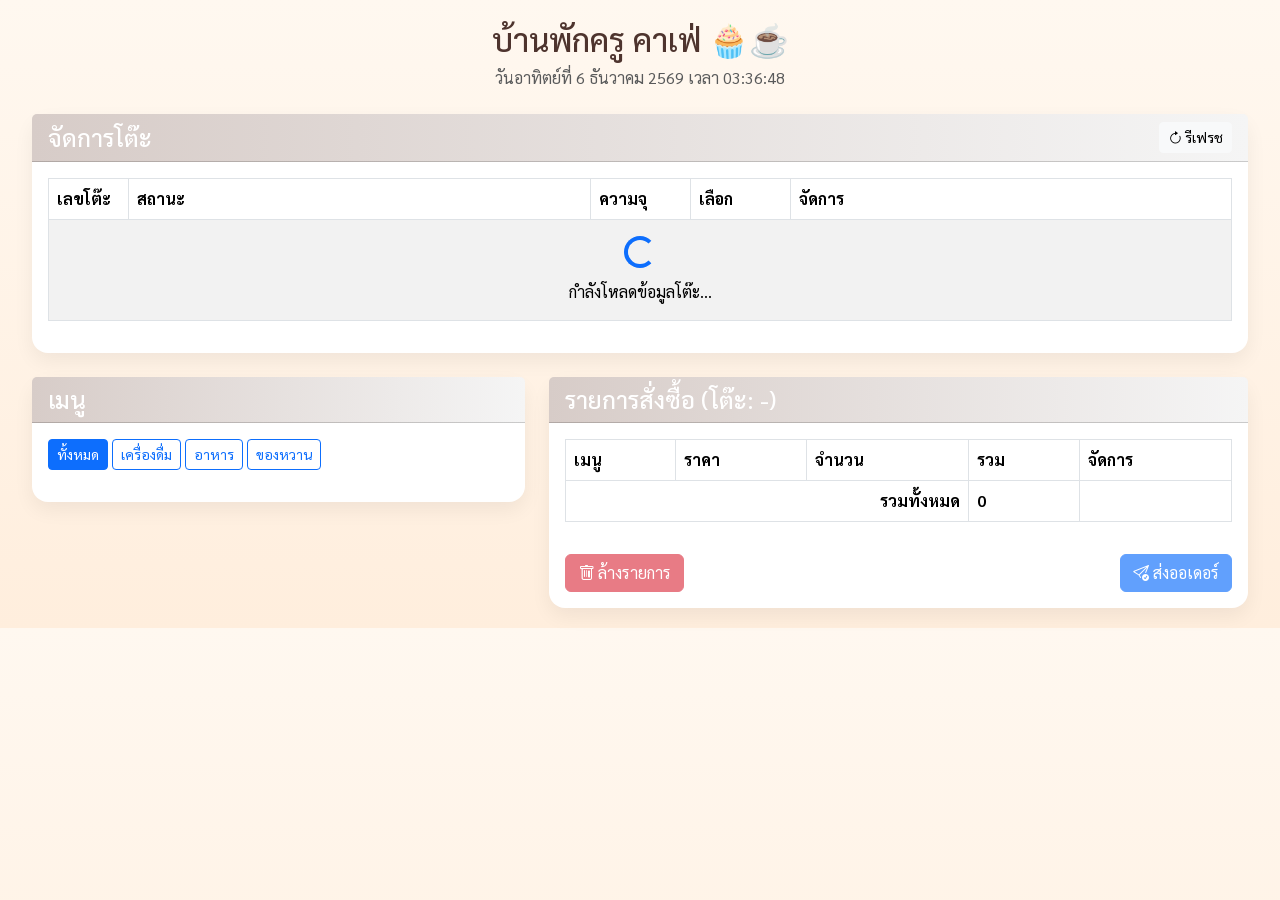
==== commit 998be5da: "Update index.html" ====
--- a/index.html
+++ b/index.html
@@ -1,1273 +1,563 @@
 <!DOCTYPE html>
 <html lang="th">
 <head>
-    <base target="_top">
-    <meta charset="UTF-8" />
-    <meta name="viewport" content="width=device-width, initial-scale=1" />
-    <title>บ้านพักครู/คาเฟ่ 🧁☕️</title>
-    <link href="https://cdn.jsdelivr.net/npm/bootstrap@5.3.0/dist/css/bootstrap.min.css" rel="stylesheet" />
-    <link rel="stylesheet" href="https://cdn.jsdelivr.net/npm/bootstrap-icons@1.11.1/font/bootstrap-icons.css">
-    <link href="https://fonts.googleapis.com/css2?family=Sarabun:wght@300;500;700&display=swap" rel="stylesheet">
-    <style>
-        /* ======= Font & Body ====== */
-        body {
-            font-family: 'Sarabun', sans-serif;
-            background: linear-gradient(to bottom, #fff8f0, #ffeedd);
-            color: #4e342e;
-            padding: 20px;
-            position: relative;
-            transition: background 0.3s ease, color 0.3s ease;
-            min-height: 100vh;
-        }
-
-        body::before {
-            content: '';
-            position: fixed;
-            top: 0; left: 0;
-            width: 100%; height: 100%;
-            background-image: url('https://www.transparenttextures.com/patterns/cream-paper.png');
-            background-size: contain;
-            background-repeat: repeat;
-            opacity: 0.07;
-            z-index: 0;
-            pointer-events: none;
-        }
-
-        /* Container & Card */
-        .container-fluid, .card {
-            position: relative;
-            z-index: 1;
-        }
-
-        .card {
-            border: none;
-            box-shadow: 0 8px 20px rgba(0, 0, 0, 0.06);
-            border-radius: 1rem;
-            background: rgba(255, 255, 255, 0.9);
-            backdrop-filter: blur(5px);
-            transition: background 0.3s ease, color 0.3s ease;
-        }
-
-        /* Header */
-        .card-header {
-            background: linear-gradient(90deg, #d7ccc8, #f5f5f5);
-            color: #3e2723;
-            font-weight: 600;
-            font-size: 1.2rem;
-            letter-spacing: 0.5px;
-            border-top-left-radius: 1rem !important;
-            border-top-right-radius: 1rem !important;
-            transition: background 0.3s ease, color 0.3s ease;
-        }
-
-        /* Custom header for Order Type/Table Selection */
-        .order-type-header {
-            background: linear-gradient(90deg, #a7ffeb, #64ffda) !important;
-            color: #004d40 !important;
-            font-weight: 700;
-            font-size: 1.3rem;
-            text-align: center;
-            border-top-left-radius: 1rem !important;
-            border-top-right-radius: 1rem !important;
-        }
-
-        /* Headings */
-        h2 {
-            font-weight: 700;
-            color: #8d6e63;
-            text-shadow: 1px 1px 0 #ffffffcc;
-        }
-
-        /* Buttons */
-        .btn {
-            border-radius: 999px;
-            font-weight: 500;
-            transition: all 0.3s ease;
-        }
-
-        .btn-outline-primary.active,
-        .btn-outline-primary:hover {
-            background-color: #ffccbc;
-            color: #4e342e;
-            border-color: #ffab91;
-        }
-
-        /* Category Buttons */
-        .category-btn, .sub-category-btn {
-            font-size: 0.85rem;
-            padding: 5px 12px;
-            margin: 2px;
-            transition: all 0.2s ease;
-        }
+ <base target="_top">
+ <meta charset="UTF-8" />
+ <meta name="viewport" content="width=device-width, initial-scale=1" />
+ <title>บ้านพักครู คาเฟ่ 🧁☕️</title>
+ <link href="https://cdn.jsdelivr.net/npm/bootstrap@5.3.0/dist/css/bootstrap.min.css" rel="stylesheet" />
+ <link rel="stylesheet" href="https://cdn.jsdelivr.net/npm/bootstrap-icons@1.11.1/font/bootstrap-icons.css">
+ <style>
+   @import url('https://fonts.googleapis.com/css2?family=Sarabun:wght@300;500;700&display=swap');
+  
+   body {
+     font-family: 'Sarabun', sans-serif;
+     background: linear-gradient(to bottom, #fff8f0, #ffeedd);
+     color: #4e342e;
+     padding: 20px;
+   }
+  
+   .card {
+     border: none;
+     box-shadow: 0 8px 20px rgba(0, 0, 0, 0.06);
+     border-radius: 1rem;
+   }
+  
+   .card-header {
+     background: linear-gradient(90deg, #d7ccc8, #f5f5f5);
+     color: #3e2723;
+     font-weight: 600;
+   }
+  
+   .menu-item {
+     background: #fff;
+     border: 1px solid #f0e0d6;
+     margin-bottom: 5px;
+     border-radius: 0.75rem;
+     padding: 10px 15px;
+     cursor: pointer;
+     transition: all 0.2s ease;
+   }
+  
+   .menu-item:hover {
+     background: #fff3e0;
+     transform: scale(1.02);
+   }
+  
+   .table thead {
+     background: #bcaaa4;
+     color: white;
+   }
+  
+   .table-status {
+     width: 100px;
+   }
+  
+   .table-number {
+     width: 80px;
+   }
+  
+   .table-capacity {
+     width: 100px;
+   }
+  
+   #statusMsg {
+     transition: all 0.3s ease;
+   }
+ </style>
+</head>
+<body>
+ <div class="container-fluid">
+   <div class="row mb-4">
+     <div class="col-12">
+       <h2 class="text-center">บ้านพักครู คาเฟ่ 🧁☕️</h2>
+       <div class="text-center text-muted" id="current-time"></div>
+     </div>
+   </div>
+
+
+   <!-- ส่วนจัดการโต๊ะ -->
+   <div class="row mb-4">
+     <div class="col-md-12">
+       <div class="card">
+         <div class="card-header bg-info text-white d-flex justify-content-between align-items-center">
+           <h4 class="mb-0">จัดการโต๊ะ</h4>
+           <button class="btn btn-sm btn-light" onclick="loadTables()">
+             <i class="bi bi-arrow-clockwise"></i> รีเฟรช
+           </button>
+         </div>
+         <div class="card-body">
+           <div class="table-responsive">
+             <table class="table table-bordered table-striped" id="tableList">
+               <thead>
+                 <tr>
+                   <th class="table-number">เลขโต๊ะ</th>
+                   <th>สถานะ</th>
+                   <th class="table-capacity">ความจุ</th>
+                   <th class="table-status">เลือก</th>
+                   <th>จัดการ</th>
+                 </tr>
+               </thead>
+               <tbody id="tableBody">
+                 <tr>
+                   <td colspan="5" class="text-center py-3">
+                     <div class="spinner-border text-primary" role="status">
+                       <span class="visually-hidden">Loading...</span>
+                     </div>
+                     <p class="mt-2 mb-0">กำลังโหลดข้อมูลโต๊ะ...</p>
+                   </td>
+                 </tr>
+               </tbody>
+             </table>
+           </div>
+         </div>
+       </div>
+     </div>
+   </div>
+
+
+   <div class="row">
+     <div class="col-md-5">
+       <div class="card mb-3">
+         <div class="card-header bg-primary text-white">
+           <h4 class="mb-0">เมนู</h4>
+         </div>
+         <div class="card-body">
+           <div id="categoryFilter">
+             <button class="btn btn-sm btn-outline-primary category-btn active" data-category="all">ทั้งหมด</button>
+             <button class="btn btn-sm btn-outline-primary category-btn" data-category="drink">เครื่องดื่ม</button>
+             <button class="btn btn-sm btn-outline-primary category-btn" data-category="food">อาหาร</button>
+             <button class="btn btn-sm btn-outline-primary category-btn" data-category="dessert">ของหวาน</button>
+           </div>
+           <div id="menuList" class="list-group mt-3"></div>
+         </div>
+       </div>
+     </div>
+
+
+     <div class="col-md-7">
+       <div class="card">
+         <div class="card-header bg-success text-white">
+           <h4 class="mb-0">รายการสั่งซื้อ (โต๊ะ: <span id="selectedTable">-</span>)</h4>
+         </div>
+         <div class="card-body">
+           <div class="table-responsive">
+             <table class="table table-bordered table-striped" id="orderTable">
+               <thead>
+                 <tr>
+                   <th>เมนู</th>
+                   <th>ราคา</th>
+                   <th>จำนวน</th>
+                   <th>รวม</th>
+                   <th>จัดการ</th>
+                 </tr>
+               </thead>
+               <tbody></tbody>
+               <tfoot>
+                 <tr>
+                   <th colspan="3" class="text-end">รวมทั้งหมด</th>
+                   <th id="totalAmount">0</th>
+                   <th></th>
+                 </tr>
+               </tfoot>
+             </table>
+           </div>
+
+
+           <div class="mt-3 d-flex justify-content-between">
+             <button class="btn btn-danger" id="clearOrderBtn" disabled>
+               <i class="bi bi-trash"></i> ล้างรายการ
+             </button>
+             <button class="btn btn-primary" id="sendOrderBtn" disabled>
+               <i class="bi bi-send-check"></i> ส่งออเดอร์
+             </button>
+           </div>
+           <div id="statusMsg" class="mt-3 alert" style="display:none;"></div>
+         </div>
+       </div>
+     </div>
+   </div>
+ </div>
+
+
+ <!-- Modal แสดงรายละเอียดโต๊ะ -->
+ <div class="modal fade" id="tableModal" tabindex="-1">
+   <div class="modal-dialog">
+     <div class="modal-content">
+       <div class="modal-header">
+         <h5 class="modal-title">รายละเอียดโต๊ะ <span id="modalTableNumber"></span></h5>
+         <button type="button" class="btn-close" data-bs-dismiss="modal"></button>
+       </div>
+       <div class="modal-body" id="tableDetails">
+         <p>กำลังโหลดข้อมูล...</p>
+       </div>
+       <div class="modal-footer">
+         <button type="button" class="btn btn-secondary" data-bs-dismiss="modal">ปิด</button>
+       </div>
+     </div>
+   </div>
+ </div>
+
+
+ <script src="https://cdn.jsdelivr.net/npm/bootstrap@5.3.0/dist/js/bootstrap.bundle.min.js"></script>
+ <script>
+   // ข้อมูลเมนู
+   const menuItems = [
+     {id:1,name:"กาแฟลาเต้",price:40,category:"drink",icon:"☕️"},
+     {id:2,name:"ชาเขียว",price:35,category:"drink",icon:"🍵"},
+     {id:3,name:"เค้กช็อกโกแลต",price:55,category:"dessert",icon:"🧁"},
+     {id:4,name:"น้ำส้มคั้น",price:30,category:"drink",icon:"🥤"},
+     {id:5,name:"แซนวิช",price:45,category:"food",icon:"🥪"},
+     {id:6,name:"บราวนี่",price:50,category:"dessert",icon:"🍫"},
+     {id:7,name:"ชาไทย",price:35,category:"drink",icon:"🧋"},
+     {id:8,name:"ครัวซองต์",price:40,category:"food",icon:"🥐"}
+   ];
+  
+   // ตัวแปรระบบ
+   let selectedTable = null;
+   let orders = [];
+   let currentCategory = 'all';
+   let tablesData = [];
+  
+   // DOM Elements
+   const menuListEl = document.getElementById('menuList');
+   const orderTableBody = document.querySelector('#orderTable tbody');
+   const totalAmountEl = document.getElementById('totalAmount');
+   const statusMsg = document.getElementById('statusMsg');
+   const sendOrderBtn = document.getElementById('sendOrderBtn');
+   const clearOrderBtn = document.getElementById('clearOrderBtn');
+   const categoryBtns = document.querySelectorAll('.category-btn');
+   const currentTimeEl = document.getElementById('current-time');
+   const tableBodyEl = document.getElementById('tableBody');
+   const selectedTableEl = document.getElementById('selectedTable');
+   const tableModal = new bootstrap.Modal(document.getElementById('tableModal'));
+
+
+   // โหลดข้อมูลโต๊ะ
+   function loadTables() {
+     tableBodyEl.innerHTML = `
+       <tr>
+         <td colspan="5" class="text-center py-3">
+           <div class="spinner-border text-primary" role="status">
+             <span class="visually-hidden">Loading...</span>
+           </div>
+           <p class="mt-2 mb-0">กำลังโหลดข้อมูลโต๊ะ...</p>
+         </td>
+       </tr>
+     `;
+    
+     google.script.run
+       .withSuccessHandler(tables => {
+         tablesData = tables;
+         renderTables();
+       })
+       .withFailureHandler(error => {
+         console.error('Error loading tables:', error);
+         showStatus('โหลดข้อมูลโต๊ะไม่สำเร็จ', 'danger');
+         // สร้างข้อมูลตัวอย่างชั่วคราว
+         tablesData = Array.from({length: 10}, (_, i) => ({
+           number: i+1,
+           status: i < 7 ? 'ว่าง' : 'ไม่ว่าง',
+           capacity: 4
+         }));
+         renderTables();
+       })
+       .getAvailableTables();
+   }
+
+
+   // แสดงข้อมูลโต๊ะ
+   function renderTables() {
+     if (tablesData.length === 0) {
+       tableBodyEl.innerHTML = `
+         <tr>
+           <td colspan="5" class="text-center text-muted py-3">
+             ไม่พบข้อมูลโต๊ะ <button class="btn btn-sm btn-outline-primary ms-2" onclick="loadTables()">ลองอีกครั้ง</button>
+           </td>
+         </tr>
+       `;
+       return;
+     }
+    
+     tableBodyEl.innerHTML = tablesData.map(table => `
+       <tr>
+         <td>${table.number}</td>
+         <td>
+           <span class="badge ${table.status === 'ว่าง' ? 'bg-success' : 'bg-danger'}">
+             ${table.status}
+           </span>
+         </td>
+         <td>${table.capacity} คน</td>
+         <td>
+           <button class="btn btn-sm ${selectedTable === table.number ? 'btn-primary' : 'btn-outline-primary'}"
+             onclick="selectTable(${table.number})"
+             ${table.status !== 'ว่าง' && selectedTable !== table.number ? 'disabled' : ''}>
+             ${selectedTable === table.number ? 'เลือกแล้ว' : 'เลือก'}
+           </button>
+         </td>
+         <td>
+           <button class="btn btn-sm btn-outline-secondary" onclick="showTableDetails(${table.number})">
+             <i class="bi bi-info-circle"></i>
+           </button>
+         </td>
+       </tr>
+     `).join('');
+   }
+
+
+   // เลือกโต๊ะ
+   window.selectTable = function(tableNumber) {
+     if (selectedTable === tableNumber) {
+       // ยกเลิกการเลือกโต๊ะเดิม
+       selectedTable = null;
+       selectedTableEl.textContent = '-';
+       sendOrderBtn.disabled = true;
+     } else {
+       // เลือกโต๊ะใหม่
+       const table = tablesData.find(t => t.number === tableNumber);
+      
+       if (table && table.status !== 'ว่าง') {
+         showStatus(`โต๊ะ ${tableNumber} ไม่ว่างในขณะนี้`, 'warning');
+         return;
+       }
+      
+       selectedTable = tableNumber;
+       selectedTableEl.textContent = tableNumber;
+       sendOrderBtn.disabled = false;
+     }
+    
+     renderTables();
+     updateOrderButtons();
+   }
+
+
+   // แสดงรายละเอียดโต๊ะ
+   window.showTableDetails = function(tableNumber) {
+     document.getElementById('modalTableNumber').textContent = tableNumber;
+    
+     google.script.run
+       .withSuccessHandler(orders => {
+         let content = `<p><strong>สถานะ:</strong> ${tablesData.find(t => t.number === tableNumber).status}</p>`;
         
-        .sub-category-btn {
-            margin-left: 20px;
-            border-color: #d7ccc8;
-        }
+         if (orders.length > 0) {
+           content += `<h6>ประวัติออเดอร์</h6><ul class="list-group">`;
+           orders.forEach(order => {
+             content += `<li class="list-group-item">${order.วันที่} ${order.เวลา} - ${order['ชื่อเมนู']} x${order.จำนวน}</li>`;
+           });
+           content += `</ul>`;
+         } else {
+           content += `<p class="text-muted">ไม่มีประวัติออเดอร์</p>`;
+         }
         
-        .sub-category-btn.active {
-            background-color: #ffe0b2 !important;
-            border-color: #ffcc80 !important;
-            color: #4e342e !important;
-        }
-
-        /* Menu Items */
-        .menu-item {
-            background: #fff;
-            border: 1px solid #f0e0d6;
-            margin-bottom: 5px;
-            border-radius: 0.75rem;
-            padding: 10px 15px;
-            box-shadow: 0 1px 2px rgba(0,0,0,0.05);
-            cursor: pointer;
-            transition: all 0.2s ease;
-            display: flex;
-            align-items: center;
-        }
-
-        .menu-item:hover {
-            background: #fff3e0;
-            transform: translateY(-2px);
-            box-shadow: 0 4px 8px rgba(0,0,0,0.1);
-        }
-
-        .menu-item .menu-icon {
-            font-size: 1.5rem;
-            margin-right: 15px;
-            min-width: 30px;
-            text-align: center;
-        }
-
-        .menu-item .menu-name {
-            flex-grow: 1;
-            font-weight: 500;
-        }
-
-        .menu-item .menu-price {
-            font-weight: 600;
-            color: #8d6e63;
-            min-width: 70px;
-            text-align: right;
-        }
-
-        /* Table */
-        .table thead {
-            background: #bcaaa4;
-            color: white;
-            transition: background 0.3s ease, color 0.3s ease;
-        }
-
-        .table td, .table th {
-            vertical-align: middle;
-        }
-
-        /* Quantity input group */
-        .qty-input-group {
-            max-width: 120px;
-            margin: auto;
-        }
-
-        /* Alerts */
-        .alert {
-            border-radius: 0.75rem;
-            transition: all 0.3s ease;
-        }
-
-        #statusMsg.alert-success {
-            background: #dcedc8;
-            color: #33691e;
-            border-color: #c5e1a5;
-        }
-
-        #statusMsg.alert-danger {
-            background: #ffcdd2;
-            color: #b71c1c;
-            border-color: #ef9a9a;
-        }
-
-        #statusMsg.alert-info {
-            background: #b2ebf2;
-            color: #006064;
-            border-color: #80deea;
-        }
-
-        /* Theme toggle button */
-        #themeToggle {
-            position: fixed;
-            bottom: 20px;
-            right: 20px;
-            z-index: 999;
-            width: 50px;
-            height: 50px;
-            border-radius: 50%;
-            display: flex;
-            align-items: center;
-            justify-content: center;
-            box-shadow: 0 2px 10px rgba(0,0,0,0.1);
-            transition: all 0.3s ease;
-        }
-
-        #themeToggle:hover {
-            transform: scale(1.1);
-        }
-
-        /* Language Toggle */
-        .language-toggle-buttons {
-            position: fixed;
-            top: 20px;
-            right: 20px;
-            z-index: 999;
-            display: flex;
-            gap: 5px;
-        }
-
-        .language-toggle-buttons .btn {
-            min-width: 45px;
-            font-weight: 600;
-            font-size: 1.2rem;
-            padding: 5px 8px;
-            box-shadow: 0 2px 5px rgba(0,0,0,0.1);
-        }
-
-        /* ======= Dark Mode ======= */
-        body.dark-mode {
-            background-color: #0A192F;
-            background-image:
-                url('https://www.transparenttextures.com/patterns/stardust.png');
-            background-repeat: repeat;
-            color: #E0E7EB;
-        }
-
-        body.dark-mode .card {
-            background: rgba(18, 30, 52, 0.9);
-            backdrop-filter: blur(8px);
-            color: #E0E7EB;
-            box-shadow: 0 0 15px rgba(100, 150, 200, 0.3);
-        }
-
-        body.dark-mode .card-header {
-            background: rgba(28, 42, 70, 0.9) !important;
-            color: #E0E7EB;
-            text-shadow: 0 0 5px rgba(150, 200, 255, 0.5);
-        }
-
-        body.dark-mode .order-type-header {
-            background: linear-gradient(90deg, #3A4762, #4D5E80) !important;
-            color: #E0E7EB !important;
-            text-shadow: 0 0 5px rgba(150, 200, 255, 0.5);
-        }
-
-        body.dark-mode .btn-outline-primary.active,
-        body.dark-mode .btn-outline-primary:hover {
-            background: #6A8EAE;
-            color: #0A192F;
-            border-color: #6A8EAE;
-        }
-
-        body.dark-mode .sub-category-btn.active {
-            background-color: #3B597B !important;
-            border-color: #5C7A9D !important;
-            color: #E0E7EB !important;
-        }
-
-        body.dark-mode .menu-item {
-            background: rgba(25, 40, 65, 0.8);
-            border-color: #3A4762;
-            box-shadow: 0 0 5px rgba(100, 150, 200, 0.2);
-            color: #E0E7EB;
-        }
-
-        body.dark-mode .menu-item:hover {
-            background: rgba(60, 80, 110, 0.4);
-            color: #E0E7EB;
-            transform: translateY(-2px);
-            box-shadow: 0 4px 10px rgba(100, 150, 200, 0.4);
-        }
-
-        body.dark-mode .table thead {
-            background: #3A4762;
-            color: #E0E7EB;
-        }
-
-        body.dark-mode .table {
-            color: #E0E7EB;
-        }
-
-        body.dark-mode #themeToggle {
-            background-color: #3A4762;
-            color: #E0E7EB;
-            box-shadow: 0 0 10px rgba(100, 150, 200, 0.3);
-        }
-
-        /* Responsive */
-        @media (max-width: 768px) {
-            .btn {
-                font-size: 0.9rem;
-                padding: 8px 12px;
-            }
-            h2 {
-                font-size: 1.5rem;
-            }
-            #themeToggle {
-                right: 10px;
-                bottom: 10px;
-                width: 40px;
-                height: 40px;
-            }
-            .language-toggle-buttons {
-                top: 10px;
-                right: 10px;
-            }
-            .menu-item {
-                padding: 8px 12px;
-            }
-            .menu-item .menu-icon {
-                font-size: 1.2rem;
-                margin-right: 10px;
-            }
-        }
-
-        /* Layout Improvements */
-        .app-container {
-            display: grid;
-            grid-template-columns: 1fr;
-            grid-template-rows: auto 1fr;
-            gap: 20px;
-            min-height: calc(100vh - 40px);
-        }
-
-        .header-section {
-            text-align: center;
-            padding: 20px;
-            background: linear-gradient(135deg, #d7ccc8, #f5f5f5);
-            border-radius: 1rem;
-            box-shadow: 0 4px 12px rgba(0,0,0,0.1);
-            margin-bottom: 20px;
-        }
-
-        .main-content {
-            display: grid;
-            grid-template-columns: 1fr 1.5fr;
-            gap: 20px;
-        }
-
-        @media (max-width: 992px) {
-            .main-content {
-                grid-template-columns: 1fr;
-            }
-        }
-
-        .menu-section {
-            display: flex;
-            flex-direction: column;
-            gap: 20px;
-        }
-
-        .order-section {
-            display: flex;
-            flex-direction: column;
-            gap: 20px;
-        }
-
-        .menu-card {
-            border-radius: 1rem;
-            overflow: hidden;
-            box-shadow: 0 4px 12px rgba(0,0,0,0.08);
-        }
-
-        .category-container {
-            display: flex;
-            flex-wrap: wrap;
-            gap: 8px;
-            padding: 15px;
-            background: rgba(255,255,255,0.7);
-            border-radius: 0.75rem;
-            margin-bottom: 15px;
-        }
-
-        .menu-list {
-            display: grid;
-            grid-template-columns: 1fr;
-            gap: 10px;
-            max-height: 60vh;
-            overflow-y: auto;
-            padding: 10px;
-            scrollbar-width: thin;
-            scrollbar-color: #d7ccc8 transparent;
-        }
-
-        .menu-list::-webkit-scrollbar {
-            width: 6px;
-        }
-
-        .menu-list::-webkit-scrollbar-track {
-            background: transparent;
-        }
-
-        .menu-list::-webkit-scrollbar-thumb {
-            background-color: #d7ccc8;
-            border-radius: 3px;
-        }
-
-        body.dark-mode .menu-list::-webkit-scrollbar-thumb {
-            background-color: #3A4762;
-        }
-
-        .order-summary {
-            flex-grow: 1;
-            display: flex;
-            flex-direction: column;
-        }
-
-        .order-actions {
-            display: flex;
-            justify-content: space-between;
-            gap: 15px;
-            margin-top: 20px;
-        }
-
-        .order-actions .btn {
-            flex: 1;
-            padding: 10px;
-            font-size: 1.1rem;
-            display: flex;
-            align-items: center;
-            justify-content: center;
-            gap: 8px;
-        }
-
-        body.dark-mode .category-container {
-            background: rgba(25, 40, 65, 0.7);
-        }
-
-        body.dark-mode .menu-list {
-            background: rgba(18, 30, 52, 0.5);
-        }
-
-        /* Modal Enhancements */
-        .modal-content {
-            border-radius: 1rem;
-            overflow: hidden;
-        }
-
-        .modal-header {
-            background: linear-gradient(90deg, #d7ccc8, #f5f5f5);
-            border-bottom: none;
-        }
-
-        body.dark-mode .modal-header {
-            background: linear-gradient(90deg, #3A4762, #4D5E80) !important;
-            color: #E0E7EB;
-        }
-
-        .modal-footer {
-            border-top: none;
-        }
-
-        /* Animation */
-        @keyframes fadeIn {
-            from { opacity: 0; transform: translateY(10px); }
-            to { opacity: 1; transform: translateY(0); }
-        }
-
-        .menu-item {
-            animation: fadeIn 0.3s ease forwards;
-        }
-
-        .menu-item:nth-child(1) { animation-delay: 0.05s; }
-        .menu-item:nth-child(2) { animation-delay: 0.1s; }
-        .menu-item:nth-child(3) { animation-delay: 0.15s; }
-        .menu-item:nth-child(4) { animation-delay: 0.2s; }
-        .menu-item:nth-child(5) { animation-delay: 0.25s; }
-        .menu-item:nth-child(6) { animation-delay: 0.3s; }
-        .menu-item:nth-child(7) { animation-delay: 0.35s; }
-        .menu-item:nth-child(8) { animation-delay: 0.4s; }
-        .menu-item:nth-child(9) { animation-delay: 0.45s; }
-        .menu-item:nth-child(10) { animation-delay: 0.5s; }
-
-        /* Loading Spinner */
-        .spinner-container {
-            display: none;
-            position: fixed;
-            top: 0;
-            left: 0;
-            width: 100%;
-            height: 100%;
-            background: rgba(0,0,0,0.5);
-            z-index: 9999;
-            justify-content: center;
-            align-items: center;
-        }
-
-        .spinner {
-            width: 50px;
-            height: 50px;
-            border: 5px solid #f3f3f3;
-            border-top: 5px solid #8d6e63;
-            border-radius: 50%;
-            animation: spin 1s linear infinite;
-        }
-
-        @keyframes spin {
-            0% { transform: rotate(0deg); }
-            100% { transform: rotate(360deg); }
-        }
-
-        /* Table number selector */
-        #tableNumber {
-            border-radius: 0.75rem;
-            padding: 10px 15px;
-            border: 1px solid #d7ccc8;
-            transition: all 0.3s ease;
-        }
-
-        body.dark-mode #tableNumber {
-            background-color: rgba(25, 40, 65, 0.8);
-            border-color: #3A4762;
-            color: #E0E7EB;
-        }
-
-        /* Radio buttons */
-        .form-check-input {
-            width: 1.2em;
-            height: 1.2em;
-            margin-top: 0.1em;
-        }
-
-        .form-check-label {
-            margin-left: 5px;
-        }
-
-        /* Order type selection */
-        .order-type-selection {
-            padding: 15px;
-            background: rgba(255,255,255,0.7);
-            border-radius: 0.75rem;
-        }
-
-        body.dark-mode .order-type-selection {
-            background: rgba(25, 40, 65, 0.7);
-        }
-    </style>
-</head>
-
-<body>
-    <button id="themeToggle" class="btn btn-light">
-        <i class="bi bi-moon-stars-fill"></i>
-    </button>
-
-    <div class="language-toggle-buttons">
-        <button class="btn btn-outline-secondary btn-sm" onclick="switchLanguage('th')">🇹🇭</button>
-        <button class="btn btn-outline-secondary btn-sm" onclick="switchLanguage('en')">🇬🇧</button>
-    </div>
-
-    <div class="spinner-container" id="loadingSpinner">
-        <div class="spinner"></div>
-    </div>
-
-    <div class="container-fluid app-container">
-        <div class="header-section">
-            <h2 class="text-center" id="appTitle">บ้านพักครู /คาเฟ่ 🧁☕️</h2>
-            <div class="text-center text-muted" id="current-time"></div>
-        </div>
-
-        <div class="main-content">
-            <div class="menu-section">
-                <div class="card menu-card">
-                    <div class="card-header bg-primary text-white">
-                        <h4 class="mb-0" id="menuHeader">เมนู</h4>
-                    </div>
-                    <div class="card-body">
-                        <div class="category-container" id="categoryFilter">
-                            <button class="btn btn-sm btn-outline-primary category-btn active" data-category="all">ทั้งหมด ✨</button>
-                            <button class="btn btn-sm btn-outline-primary category-btn" data-category="drink">เครื่องดื่ม ☕️</button>
-                            <div id="subCategoryDrink" class="d-none mt-2 w-100">
-                                <button class="btn btn-sm btn-outline-secondary sub-category-btn" data-category="coffee">กาแฟ ☕</button>
-                                <button class="btn btn-sm btn-outline-secondary sub-category-btn" data-category="tea">ชา 🍵</button>
-                                <button class="btn btn-sm btn-outline-secondary sub-category-btn" data-category="juice">น้ำผลไม้ 🥤</button>
-                                <button class="btn btn-sm btn-outline-secondary sub-category-btn" data-category="otherDrink">อื่นๆ 🍹</button>
-                                <button class="btn btn-sm btn-outline-secondary sub-category-btn" data-category="alcohol">เหล้า-เบียร์ 🍻</button>
-                            </div>
-                            <button class="btn btn-sm btn-outline-primary category-btn" data-category="food">อาหาร 🥪</button>
-                            <button class="btn btn-sm btn-outline-primary category-btn" data-category="dessert">ของหวาน 🍰</button>
-                            <div id="subCategoryDessert" class="d-none mt-2 w-100">
-                                <button class="btn btn-sm btn-outline-secondary sub-category-btn" data-category="cakesBakeries">เค้ก & เบเกอรี่ 🧁</button>
-                                <button class="btn btn-sm btn-outline-secondary sub-category-btn" data-category="otherDessert">อื่นๆ 🍬</button>
-                            </div>
-                            <button class="btn btn-sm btn-outline-primary category-btn" data-category="mainDish">อาหารหลัก 🍽️</button>
-                            <div id="subCategoryMainDish" class="d-none mt-2 w-100">
-                                <button class="btn btn-sm btn-outline-secondary sub-category-btn" data-category="pizza">พิซซ่า 🍕</button>
-                                <button class="btn btn-sm btn-outline-secondary sub-category-btn" data-category="spaghetti">สปาเก็ตตี้ 🍝</button>
-                                <button class="btn btn-sm btn-outline-secondary sub-category-btn" data-category="steak">สเต็ก 🥩</button>
-                                <button class="btn btn-sm btn-outline-secondary sub-category-btn" data-category="thaiFood">อาหารไทย �</button>
-                            </div>
-                        </div>
-                        <div class="menu-list" id="menuList"></div>
-                    </div>
-                </div>
-            </div>
-
-            <div class="order-section">
-                <div class="card">
-                    <div class="card-header bg-success text-white">
-                        <h4 class="mb-0" id="orderListHeader">รายการสั่งซื้อ</h4>
-                    </div>
-                    <div class="card-body order-summary">
-                        <div class="table-responsive">
-                            <table class="table table-bordered table-striped" id="orderTable">
-                                <thead class="table-dark">
-                                    <tr>
-                                        <th id="colMenuName">เมนู</th>
-                                        <th id="colPrice">ราคา</th>
-                                        <th id="colQty">จำนวน</th>
-                                        <th id="colTotal">รวม</th>
-                                        <th id="colManage">จัดการ</th>
-                                    </tr>
-                                </thead>
-                                <tbody></tbody>
-                                <tfoot>
-                                    <tr>
-                                        <th colspan="3" class="text-end" id="totalAmountLabel">รวมทั้งหมด</th>
-                                        <th id="totalAmount">0</th>
-                                        <th></th>
-                                    </tr>
-                                </tfoot>
-                            </table>
-                        </div>
-                    </div>
-                </div>
-
-                <div class="card">
-                    <div class="card-header order-type-header d-flex align-items-center justify-content-center">
-                        <h4 class="mb-0" id="orderTypeHeader">เลือกประเภทออเดอร์</h4>
-                    </div>
-                    <div class="card-body">
-                        <div class="order-type-selection">
-                            <label class="form-label" id="orderTypeLabel"><strong>ประเภทออเดอร์</strong></label>
-                            <div class="form-check d-flex align-items-center mb-2">
-                                <input class="form-check-input me-2" type="radio" name="orderType" id="eatHere" value="นั่งทานที่ร้าน" checked>
-                                <label class="form-check-label fs-5" for="eatHere" id="eatHereLabel">
-                                    นั่งทานที่ร้าน <span class="fs-4">🍽️</span>
-                                </label>
-                            </div>
-                            <div class="form-check d-flex align-items-center">
-                                <input class="form-check-input me-2" type="radio" name="orderType" id="takeHome" value="ซื้อกลับบ้าน">
-                                <label class="form-check-label fs-5" for="takeHome" id="takeHomeLabel">
-                                    ซื้อกลับบ้าน <span class="fs-4">🛍️</span>
-                                </label>
-                            </div>
-                            <div id="tableSelectContainer" class="mt-3">
-                                <label for="tableNumber" class="form-label d-flex align-items-center fs-5" id="tableSelectLabel">
-                                    เลือกโต๊ะ <span class="fs-4 ms-2">🪑</span>
-                                </label>
-                                <select class="form-select form-select-lg" id="tableNumber">
-                                    <option value="โต๊ะ 1">โต๊ะ 1</option>
-                                    <option value="โต๊ะ 2">โต๊ะ 2</option>
-                                    <option value="โต๊ะ 3">โต๊ะ 3</option>
-                                    <option value="โต๊ะ 4">โต๊ะ 4</option>
-                                </select>
-                            </div>
-                        </div>
-                        <div class="order-actions">
-                            <button class="btn btn-danger" id="clearOrderBtn"><i class="bi bi-trash"></i> <span id="clearOrderBtnText">ล้างรายการ</span></button>
-                            <button class="btn btn-primary" id="sendOrderBtn"><i class="bi bi-send-check"></i> <span id="sendOrderBtnText">ส่งออเดอร์</span></button>
-                        </div>
-                        <div id="statusMsg" class="mt-3 alert" style="display:none;"></div>
-                    </div>
-                </div>
-            </div>
-        </div>
-    </div>
-
-    <div class="modal fade" id="receiptModal" tabindex="-1">
-        <div class="modal-dialog modal-lg">
-            <div class="modal-content">
-                <div class="modal-header">
-                    <h5 class="modal-title" id="receiptModalTitle">ใบเสร็จรับเงิน</h5>
-                    <button type="button" class="btn-close" data-bs-dismiss="modal"></button>
-                </div>
-                <div class="modal-body" id="receiptContent">
-                    <h6 class="text-center" id="cafeNameReceipt">บ้านพักครู คาเฟ่ 🏠</h6>
-                    <div id="receiptDetails" class="mb-3"></div>
-                    <div id="receiptTable"></div>
-                    <p class="text-center mt-4">ขอบคุณที่ใช้บริการ!</p>
-                    <div class="text-center mt-3"><img id="qrImage" src="" width="150" /></div>
-                </div>
-                <div class="modal-footer">
-                    <button onclick="printReceipt()" class="btn btn-outline-secondary" id="printReceiptBtn"><i class="bi bi-printer"></i> <span id="printReceiptBtnText">พิมพ์ใบเสร็จ</span></button>
-                    <button class="btn btn-secondary" data-bs-dismiss="modal" id="closeModalBtn">ปิด</button>
-                </div>
-            </div>
-        </div>
-    </div>
-
-    <script src="https://cdn.jsdelivr.net/npm/bootstrap@5.3.0/dist/js/bootstrap.bundle.min.js"></script>
-    <script>
-        // ข้อมูลภาษา
-        const translations = {
-            "th": {
-                "appTitle": "บ้านพักครู /คาเฟ่ 🧁☕️",
-                "menuHeader": "เมนู",
-                "orderListHeader": "รายการสั่งซื้อ",
-                "allCategory": "ทั้งหมด ✨",
-                "drinkCategory": "เครื่องดื่ม ☕️",
-                "foodCategory": "อาหาร 🥪",
-                "dessertCategory": "ของหวาน 🍰",
-                "mainDishCategory": "อาหารหลัก 🍽️",
-                "coffeeSubCategory": "กาแฟ ☕",
-                "teaSubCategory": "ชา 🍵",
-                "juiceSubCategory": "น้ำผลไม้ 🥤",
-                "otherDrinkSubCategory": "อื่นๆ 🍹",
-                "alcoholSubCategory": "เหล้า-เบียร์ 🍻",
-                "pizzaSubCategory": "พิซซ่า 🍕",
-                "spaghettiSubCategory": "สปาเก็ตตี้ 🍝",
-                "steakSubCategory": "สเต็ก 🥩",
-                "thaiFoodSubCategory": "อาหารไทย 🍚",
-                "cakesBakeriesSubCategory": "เค้ก & เบเกอรี่ 🧁",
-                "otherDessertSubCategory": "อื่นๆ 🍬",
-                "menuNameCol": "เมนู",
-                "priceCol": "ราคา",
-                "qtyCol": "จำนวน",
-                "totalCol": "รวม",
-                "manageCol": "จัดการ",
-                "grandTotal": "รวมทั้งหมด",
-                "orderTypeLabel": "ประเภทออเดอร์",
-                "eatHere": "นั่งทานที่ร้าน",
-                "takeHome": "ซื้อกลับบ้าน",
-                "tableSelectLabel": "เลือกโต๊ะ",
-                "clearOrderBtn": "ล้างรายการ",
-                "sendOrderBtn": "ส่งออเดอร์",
-                "modalReceiptTitle": "ใบเสร็จรับเงิน",
-                "cafeNameReceipt": "บ้านพักครู คาเฟ่ 🏠",
-                "receiptType": "ประเภท",
-                "receiptTable": "โต๊ะ",
-                "printReceiptBtn": "พิมพ์ใบเสร็จ",
-                "closeBtn": "ปิด",
-                "addToOrderSuccess": "เพิ่ม {itemName} เรียบร้อย",
-                "removeFromOrderSuccess": "ลบ {itemName} เรียบร้อย",
-                "noItemsSelected": "โปรดเลือกสินค้าอย่างน้อย 1 รายการ",
-                "sendingOrder": "กำลังส่งข้อมูล...",
-                "orderSuccess": "ส่งออเดอร์สำเร็จ 🎉",
-                "orderFailed": "เกิดข้อผิดพลาด: {errorMessage}",
-                "clearOrderConfirm": "ล้างรายการทั้งหมด?",
-                "orderCleared": "ล้างรายการเรียบร้อย",
-                "noMenuInCategory": "ไม่มีเมนูในหมวดหมู่นี้",
-                "บาท": "บาท",
-                "table1": "โต๊ะ 1",
-                "table2": "โต๊ะ 2",
-                "table3": "โต๊ะ 3",
-                "table4": "โต๊ะ 4",
-                "thankYou": "ขอบคุณที่ใช้บริการ!"
-            },
-            "en": {
-                "appTitle": "Teacher's Home / Cafe 🧁☕️",
-                "menuHeader": "Menu",
-                "orderListHeader": "Order List",
-                "allCategory": "All ✨",
-                "drinkCategory": "Drinks ☕️",
-                "foodCategory": "Food 🥪",
-                "dessertCategory": "Desserts 🍰",
-                "mainDishCategory": "Main Dishes 🍽️",
-                "coffeeSubCategory": "Coffee ☕",
-                "teaSubCategory": "Tea 🍵",
-                "juiceSubCategory": "Juices 🥤",
-                "otherDrinkSubCategory": "Others 🍹",
-                "alcoholSubCategory": "Alcohol & Beer 🍻",
-                "pizzaSubCategory": "Pizza 🍕",
-                "spaghettiSubCategory": "Spaghetti 🍝",
-                "steakSubCategory": "Steak 🥩",
-                "thaiFoodSubCategory": "Thai Food 🍚",
-                "cakesBakeriesSubCategory": "Cakes & Bakeries 🧁",
-                "otherDessertSubCategory": "Others 🍬",
-                "menuNameCol": "Menu",
-                "priceCol": "Price",
-                "qtyCol": "Quantity",
-                "totalCol": "Total",
-                "manageCol": "Manage",
-                "grandTotal": "Grand Total",
-                "orderTypeLabel": "Order Type",
-                "eatHere": "Eat Here",
-                "takeHome": "Take Home",
-                "tableSelectLabel": "Select Table",
-                "clearOrderBtn": "Clear Order",
-                "sendOrderBtn": "Send Order",
-                "modalReceiptTitle": "Receipt",
-                "cafeNameReceipt": "Teacher's Home Cafe 🏠",
-                "receiptType": "Type",
-                "receiptTable": "Table",
-                "printReceiptBtn": "Print Receipt",
-                "closeBtn": "Close",
-                "addToOrderSuccess": "Added {itemName} to order",
-                "removeFromOrderSuccess": "Removed {itemName} from order",
-                "noItemsSelected": "Please select at least 1 item",
-                "sendingOrder": "Sending order...",
-                "orderSuccess": "Order sent successfully 🎉",
-                "orderFailed": "Error: {errorMessage}",
-                "clearOrderConfirm": "Clear all items?",
-                "orderCleared": "Order cleared",
-                "noMenuInCategory": "No menu in this category",
-                "บาท": "Baht",
-                "table1": "Table 1",
-                "table2": "Table 2",
-                "table3": "Table 3",
-                "table4": "Table 4",
-                "thankYou": "Thank you for your order!"
-            }
-        };
-
-        // ข้อมูลเมนู
-        const menuItems = [
-            // เครื่องดื่ม
-            { id: 1, name: "กาแฟลาเต้", price: 40, category: "coffee", icon: "☕️" },
-            { id: 2, name: "ชาเขียว", price: 35, category: "tea", icon: "🍵" },
-            { id: 4, name: "น้ำส้มคั้น", price: 30, category: "juice", icon: "🥤" },
-            { id: 39, name: "โกโก้ครีมมี่", price: 45, category: "otherDrink", icon: "🍫" },
-            { id: 78, name: "เบียร์ช้าง", price: 90, category: "alcohol", icon: "🍺" },
-            
-            // อาหาร
-            { id: 5, name: "แซนวิช", price: 45, category: "food", icon: "🥪" },
-            { id: 8, name: "ครัวซองต์", price: 40, category: "food", icon: "🥐" },
-            
-            // ของหวาน
-            { id: 3, name: "เค้กช็อกโกแลต", price: 55, category: "cakesBakeries", icon: "🧁" },
-            { id: 6, name: "บราวนี่", price: 50, category: "cakesBakeries", icon: "🍫" },
-            
-            // อาหารหลัก
-            { id: 9, name: "พิซซ่ามาการิต้า", price: 180, category: "pizza", icon: "🍕" },
-            { id: 59, name: "สปาเก็ตตี้คาโบนาร่า", price: 150, category: "spaghetti", icon: "🍝" },
-            { id: 49, name: "สเต็กพริกไทยดำ", price: 180, category: "steak", icon: "🥩" },
-            { id: 64, name: "ผัดกะเพราไก่ไข่ดาว", price: 80, category: "thaiFood", icon: "🍚" }
-        ];
-
-        // ตัวแปรระบบ
-        let currentLang = 'th';
-        let currentActiveCategory = 'all';
-        let currentActiveSubCategory = 'all';
-        let orders = [];
-        
-        // อ้างอิงองค์ประกอบ HTML
-        const menuListEl = document.getElementById('menuList');
-        const orderTableBody = document.querySelector('#orderTable tbody');
-        const totalAmountEl = document.getElementById('totalAmount');
-        const statusMsg = document.getElementById('statusMsg');
-        const sendOrderBtn = document.getElementById('sendOrderBtn');
-        const clearOrderBtn = document.getElementById('clearOrderBtn');
-        const categoryBtns = document.querySelectorAll('.category-btn');
-        const subCategoryDrink = document.getElementById('subCategoryDrink');
-        const subCategoryDessert = document.getElementById('subCategoryDessert');
-        const subCategoryMainDish = document.getElementById('subCategoryMainDish');
-        const allSubCategoryDivs = document.querySelectorAll('#subCategoryDrink, #subCategoryDessert, #subCategoryMainDish');
-        const currentTimeEl = document.getElementById('current-time');
-        const eatHereRadio = document.getElementById('eatHere');
-        const takeHomeRadio = document.getElementById('takeHome');
-        const tableSelectContainer = document.getElementById('tableSelectContainer');
-        const tableNumberSelect = document.getElementById('tableNumber');
-        const loadingSpinner = document.getElementById('loadingSpinner');
-
-        // ฟังก์ชันเปลี่ยนภาษา
-        function switchLanguage(lang) {
-            currentLang = lang;
-            updateUIForLanguage();
-            renderMenu();
-            renderOrders();
-            updateCurrentTime();
-        }
-
-        // ฟังก์ชันดึงข้อความแปล
-        function getTranslation(key, placeholders = {}) {
-            let text = translations[currentLang][key] || key;
-            for (const p in placeholders) {
-                text = text.replace(`{${p}}`, placeholders[p]);
-            }
-            return text;
-        }
-
-        // อัปเดต UI ตามภาษา
-        function updateUIForLanguage() {
-            // อัปเดตข้อความทั้งหมดตามภาษา
-            document.getElementById('appTitle').textContent = getTranslation('appTitle');
-            document.getElementById('menuHeader').textContent = getTranslation('menuHeader');
-            document.getElementById('orderListHeader').textContent = getTranslation('orderListHeader');
-            
-            // อัปเดตปุ่มหมวดหมู่
-            document.querySelector('.category-btn[data-category="all"]').textContent = getTranslation('allCategory');
-            document.querySelector('.category-btn[data-category="drink"]').textContent = getTranslation('drinkCategory');
-            document.querySelector('.category-btn[data-category="food"]').textContent = getTranslation('foodCategory');
-            document.querySelector('.category-btn[data-category="dessert"]').textContent = getTranslation('dessertCategory');
-            document.querySelector('.category-btn[data-category="mainDish"]').textContent = getTranslation('mainDishCategory');
-            
-            // อัปเดตตาราง
-            document.getElementById('colMenuName').textContent = getTranslation('menuNameCol');
-            document.getElementById('colPrice').textContent = getTranslation('priceCol');
-            document.getElementById('colQty').textContent = getTranslation('qtyCol');
-            document.getElementById('colTotal').textContent = getTranslation('totalCol');
-            document.getElementById('colManage').textContent = getTranslation('manageCol');
-            document.getElementById('totalAmountLabel').textContent = getTranslation('grandTotal');
-            
-            // อัปเดตส่วนสั่งซื้อ
-            document.getElementById('orderTypeHeader').textContent = getTranslation('orderTypeLabel');
-            document.getElementById('orderTypeLabel').textContent = getTranslation('orderTypeLabel');
-            document.getElementById('eatHereLabel').innerHTML = `${getTranslation('eatHere')} <span class="fs-4">🍽️</span>`;
-            document.getElementById('takeHomeLabel').innerHTML = `${getTranslation('takeHome')} <span class="fs-4">🛍️</span>`;
-            document.getElementById('tableSelectLabel').innerHTML = `${getTranslation('tableSelectLabel')} <span class="fs-4 ms-2">🪑</span>`;
-            
-            // อัปเดตปุ่ม
-            document.getElementById('clearOrderBtn').innerHTML = `<i class="bi bi-trash"></i> ${getTranslation('clearOrderBtn')}`;
-            document.getElementById('sendOrderBtn').innerHTML = `<i class="bi bi-send-check"></i> ${getTranslation('sendOrderBtn')}`;
-            
-            // อัปเดต Modal
-            document.getElementById('receiptModalTitle').textContent = getTranslation('modalReceiptTitle');
-            document.getElementById('cafeNameReceipt').textContent = getTranslation('cafeNameReceipt');
-            document.getElementById('printReceiptBtn').innerHTML = `<i class="bi bi-printer"></i> ${getTranslation('printReceiptBtn')}`;
-            document.getElementById('closeModalBtn').textContent = getTranslation('closeBtn');
-            
-            // อัปเดตตัวเลือกโต๊ะ
-            document.querySelector('#tableNumber option[value="โต๊ะ 1"]').textContent = getTranslation('table1');
-            document.querySelector('#tableNumber option[value="โต๊ะ 2"]').textContent = getTranslation('table2');
-            document.querySelector('#tableNumber option[value="โต๊ะ 3"]').textContent = getTranslation('table3');
-            document.querySelector('#tableNumber option[value="โต๊ะ 4"]').textContent = getTranslation('table4');
-        }
-
-        // แสดงเมนู
-        function renderMenu() {
-            let filtered = [];
-            
-            if (currentActiveSubCategory === 'all') {
-                if (currentActiveCategory === 'all') {
-                    filtered = menuItems;
-                } else if (currentActiveCategory === 'drink') {
-                    filtered = menuItems.filter(item => ['coffee', 'tea', 'juice', 'otherDrink', 'alcohol'].includes(item.category));
-                } else if (currentActiveCategory === 'food') {
-                    filtered = menuItems.filter(item => item.category === 'food');
-                } else if (currentActiveCategory === 'dessert') {
-                    filtered = menuItems.filter(item => ['cakesBakeries', 'otherDessert'].includes(item.category));
-                } else if (currentActiveCategory === 'mainDish') {
-                    filtered = menuItems.filter(item => ['pizza', 'spaghetti', 'steak', 'thaiFood'].includes(item.category));
-                }
-            } else {
-                filtered = menuItems.filter(item => item.category === currentActiveSubCategory);
-            }
-            
-            menuListEl.innerHTML = filtered.length ? 
-                filtered.map(item => `
-                    <div class="menu-item" onclick="addOrder(${item.id})">
-                        <div class="menu-icon">${item.icon}</div>
-                        <div class="menu-name">${item.name}</div>
-                        <div class="menu-price">${item.price} ${getTranslation('บาท')}</div>
-                    </div>
-                `).join('') : 
-                `<div class="text-muted text-center py-3">${getTranslation('noMenuInCategory')}</div>`;
-        }
-
-        // เพิ่มรายการสั่งซื้อ
-        window.addOrder = function(id) {
-            const item = menuItems.find(i => i.id === id);
-            const existing = orders.find(o => o.id === id);
-            
-            if (existing) {
-                existing.qty++;
-            } else {
-                orders.push({...item, qty: 1});
-            }
-            
-            renderOrders();
-            showStatus(getTranslation('addToOrderSuccess', {itemName: item.name}), 'success');
-        }
-
-        // แสดงรายการสั่งซื้อ
-        function renderOrders() {
-            orderTableBody.innerHTML = '';
-            let total = 0;
-            
-            orders.forEach(order => {
-                const itemTotal = order.price * order.qty;
-                total += itemTotal;
-                
-                const row = document.createElement('tr');
-                row.innerHTML = `
-                    <td>${order.name}</td>
-                    <td>${order.price}</td>
-                    <td>
-                        <div class="input-group input-group-sm qty-input-group">
-                            <button class="btn btn-outline-secondary" type="button" onclick="changeQty(${order.id}, -1)">
-                                <i class="bi bi-dash-lg"></i>
-                            </button>
-                            <input type="text" class="form-control text-center" value="${order.qty}" readonly>
-                            <button class="btn btn-outline-secondary" type="button" onclick="changeQty(${order.id}, 1)">
-                                <i class="bi bi-plus-lg"></i>
-                            </button>
-                        </div>
-                    </td>
-                    <td>${itemTotal}</td>
-                    <td><button class="btn btn-danger btn-sm" onclick="removeOrder(${order.id})"><i class="bi bi-x-lg"></i></button></td>
-                `;
-                orderTableBody.appendChild(row);
-            });
-            
-            totalAmountEl.textContent = total;
-        }
-
-        // เปลี่ยนจำนวน
-        window.changeQty = function(id, delta) {
-            const order = orders.find(o => o.id === id);
-            if (order) {
-                order.qty += delta;
-                if (order.qty < 1) order.qty = 1;
-                renderOrders();
-            }
-        }
-
-        // ลบรายการ
-        window.removeOrder = function(id) {
-            const index = orders.findIndex(o => o.id === id);
-            if (index > -1) {
-                const itemName = orders[index].name;
-                orders.splice(index, 1);
-                renderOrders();
-                showStatus(getTranslation('removeFromOrderSuccess', {itemName}), 'success');
-            }
-        }
-
-        // แสดงสถานะ
-        function showStatus(msg, type) {
-            statusMsg.textContent = msg;
-            statusMsg.className = `alert alert-${type}`;
-            statusMsg.style.display = 'block';
-            setTimeout(() => {
-                statusMsg.style.opacity = '1';
-                let opacity = 1;
-                const fadeOut = setInterval(() => {
-                    opacity -= 0.1;
-                    statusMsg.style.opacity = opacity;
-                    if (opacity <= 0) {
-                        clearInterval(fadeOut);
-                        statusMsg.style.display = 'none';
-                    }
-                }, 100);
-            }, 3000);
-        }
-
-        // ส่งออเดอร์
-        function sendOrder() {
-            if (!orders.length) {
-                showStatus(getTranslation('noItemsSelected'), 'danger');
-                return;
-            }
-            
-            // แสดง loading spinner
-            loadingSpinner.style.display = 'flex';
-            
-            // จำลองการส่งข้อมูล
-            setTimeout(() => {
-                // ซ่อน loading spinner
-                loadingSpinner.style.display = 'none';
-                
-                // สร้างใบเสร็จ
-                generateReceipt();
-                
-                // ล้างรายการ
-                orders = [];
-                renderOrders();
-                showStatus(getTranslation('orderSuccess'), 'success');
-            }, 1500);
-        }
-
-        // สร้างใบเสร็จ
-        function generateReceipt() {
-            const orderType = document.querySelector('input[name="orderType"]:checked').value;
-            const tableNumber = tableNumberSelect.value;
-            
-            // แปลงสำหรับแสดงผล
-            const displayOrderType = orderType === 'นั่งทานที่ร้าน' ? getTranslation('eatHere') : getTranslation('takeHome');
-            const displayTableNumber = tableNumber === 'โต๊ะ 1' ? getTranslation('table1') :
-                                     tableNumber === 'โต๊ะ 2' ? getTranslation('table2') :
-                                     tableNumber === 'โต๊ะ 3' ? getTranslation('table3') :
-                                     tableNumber === 'โต๊ะ 4' ? getTranslation('table4') : tableNumber;
-            
-            // รายละเอียดใบเสร็จ
-            let receiptDetailsHtml = `
-                <p><strong>${getTranslation('receiptType')}:</strong> ${displayOrderType} ${orderType === 'นั่งทานที่ร้าน' ? '🍽️' : '🛍️'}</p>
-            `;
-            
-            if (orderType === 'นั่งทานที่ร้าน') {
-                receiptDetailsHtml += `<p><strong>${getTranslation('receiptTable')}:</strong> ${displayTableNumber} 🪑</p>`;
-            }
-            
-            document.getElementById('receiptDetails').innerHTML = receiptDetailsHtml;
-            
-            // ตารางใบเสร็จ
-            let html = `
-                <table class="table">
-                    <thead>
-                        <tr>
-                            <th>${getTranslation('menuNameCol')}</th>
-                            <th>${getTranslation('qtyCol')}</th>
-                            <th>${getTranslation('priceCol')}</th>
-                            <th>${getTranslation('totalCol')}</th>
-                        </tr>
-                    </thead>
-                    <tbody>
-            `;
-            
-            let total = 0;
-            orders.forEach(order => {
-                const itemTotal = order.price * order.qty;
-                total += itemTotal;
-                html += `
-                    <tr>
-                        <td>${order.name}</td>
-                        <td>${order.qty}</td>
-                        <td>${order.price}</td>
-                        <td>${itemTotal}</td>
-                    </tr>
-                `;
-            });
-            
-            html += `
-                    </tbody>
-                    <tfoot>
-                        <tr>
-                            <th colspan="3">${getTranslation('grandTotal')}</th>
-                            <th>${total} ${getTranslation('บาท')}</th>
-                        </tr>
-                    </tfoot>
-                </table>
-            `;
-            
-            document.getElementById('receiptTable').innerHTML = html;
-            document.getElementById('qrImage').src = `https://api.qrserver.com/v1/create-qr-code/?size=150x150&data=${getTranslation('cafeNameReceipt')}: ${total} ${getTranslation('บาท')}`;
-            
-            // แสดงข้อความขอบคุณ
-            document.querySelector('#receiptContent p.text-center').textContent = getTranslation('thankYou');
-            
-            // แสดง Modal
-            const receiptModal = new bootstrap.Modal(document.getElementById('receiptModal'));
-            receiptModal.show();
-            
-            // เพิ่ม animation เมื่อแสดง modal
-            const modalContent = document.querySelector('.modal-content');
-            modalContent.style.animation = 'fadeIn 0.3s ease forwards';
-        }
-
-        // พิมพ์ใบเสร็จ
-        function printReceipt() {
-            const printContent = document.getElementById('receiptContent').innerHTML;
-            const originalContent = document.body.innerHTML;
-            
-            document.body.innerHTML = printContent;
-            window.print();
-            document.body.innerHTML = originalContent;
-            
-            // แสดงสถานะการพิมพ์
-            showStatus('กำลังพิมพ์ใบเสร็จ...', 'info');
-        }
-
-        // ล้างรายการ
-        function clearOrder() {
-            if (orders.length && confirm(getTranslation('clearOrderConfirm'))) {
-                orders = [];
-                renderOrders();
-                showStatus(getTranslation('orderCleared'), 'success');
-            }
-        }
-
-        // อัปเดตเวลาปัจจุบัน
-        function updateCurrentTime() {
-            const now = new Date();
-            currentTimeEl.textContent = now.toLocaleString(
-                currentLang === 'th' ? 'th-TH' : 'en-US',
-                { 
-                    weekday: 'long', 
-                    year: 'numeric', 
-                    month: 'long', 
-                    day: 'numeric', 
-                    hour: '2-digit', 
-                    minute: '2-digit', 
-                    second: '2-digit' 
-                }
-            );
-        }
-
-        // เปลี่ยนธีมสี
-        document.getElementById('themeToggle').addEventListener('click', () => {
-            document.body.classList.toggle('dark-mode');
-            const icon = document.querySelector('#themeToggle i');
-            if (document.body.classList.contains('dark-mode')) {
-                icon.classList.remove('bi-moon-stars-fill');
-                icon.classList.add('bi-sun-fill');
-            } else {
-                icon.classList.remove('bi-sun-fill');
-                icon.classList.add('bi-moon-stars-fill');
-            }
-        });
-
-        // ตั้งค่า Dark Mode อัตโนมัติตามเวลา
-        (function() {
-            const hour = new Date().getHours();
-            if (hour >= 18 || hour < 6) {
-                document.body.classList.add('dark-mode');
-                const icon = document.querySelector('#themeToggle i');
-                icon.classList.remove('bi-moon-stars-fill');
-                icon.classList.add('bi-sun-fill');
-            }
-        })();
-
-        // ตั้งค่าปุ่มหมวดหมู่
-        categoryBtns.forEach(btn => {
-            btn.addEventListener('click', function() {
-                categoryBtns.forEach(b => b.classList.remove('active'));
-                this.classList.add('active');
-                
-                allSubCategoryDivs.forEach(div => div.classList.add('d-none'));
-                
-                currentActiveCategory = this.dataset.category;
-                currentActiveSubCategory = 'all';
-                
-                if (currentActiveCategory === 'drink') {
-                    subCategoryDrink.classList.remove('d-none');
-                } else if (currentActiveCategory === 'dessert') {
-                    subCategoryDessert.classList.remove('d-none');
-                } else if (currentActiveCategory === 'mainDish') {
-                    subCategoryMainDish.classList.remove('d-none');
-                }
-                
-                renderMenu();
-            });
-        });
-
-        // ตั้งค่าปุ่มหมวดหมู่ย่อย
-        allSubCategoryDivs.forEach(div => {
-            div.querySelectorAll('.sub-category-btn').forEach(subBtn => {
-                subBtn.addEventListener('click', function() {
-                    document.querySelectorAll('.sub-category-btn').forEach(b => b.classList.remove('active'));
-                    this.classList.add('active');
-                    currentActiveSubCategory = this.dataset.category;
-                    renderMenu();
-                });
-            });
-        });
-
-        // ตั้งค่าปุ่มเลือกโต๊ะ
-        eatHereRadio.addEventListener('change', () => {
-            tableSelectContainer.style.display = eatHereRadio.checked ? 'block' : 'none';
-        });
-
-        takeHomeRadio.addEventListener('change', () => {
-            tableSelectContainer.style.display = takeHomeRadio.checked ? 'none' : 'block';
-        });
-
-        // ตั้งค่าปุ่มดำเนินการ
-        sendOrderBtn.addEventListener('click', sendOrder);
-        clearOrderBtn.addEventListener('click', clearOrder);
-
-        // เริ่มต้นระบบ
-        updateUIForLanguage();
-        renderMenu();
-        updateCurrentTime();
-        setInterval(updateCurrentTime, 1000);
-        
-        // ซ่อนตารางหากเลือกซื้อกลับบ้าน
-        tableSelectContainer.style.display = eatHereRadio.checked ? 'block' : 'none';
-    </script>
+         document.getElementById('tableDetails').innerHTML = content;
+       })
+       .withFailureHandler(error => {
+         document.getElementById('tableDetails').innerHTML =
+           `<p class="text-danger">เกิดข้อผิดพลาดในการโหลดข้อมูล: ${error.message}</p>`;
+       })
+       .getOrderHistory(tableNumber);
+    
+     tableModal.show();
+   }
+
+
+   // แสดงเมนู
+   function renderMenu() {
+     let filtered = currentCategory === 'all' ? menuItems : menuItems.filter(i => i.category === currentCategory);
+     menuListEl.innerHTML = filtered.length ? filtered.map(item => `
+       <div class="menu-item" onclick="addOrder(${item.id})">
+         <div class="d-flex align-items-center">
+           <div class="fs-3 me-2">${item.icon}</div>
+           <div><strong>${item.name}</strong><br><small class="text-muted">${item.price} บาท</small></div>
+         </div>
+       </div>
+     `).join('') : `<div class="text-muted text-center py-3">ไม่มีเมนูในหมวดหมู่นี้</div>`;
+   }
+
+
+   // เพิ่มออเดอร์
+   window.addOrder = function(id) {
+     if (!selectedTable) {
+       showStatus("กรุณาเลือกโต๊ะก่อน", "danger");
+       return;
+     }
+    
+     const item = menuItems.find(i => i.id === id);
+     const ex = orders.find(o => o.id === id);
+    
+     if (ex) ex.qty++;
+     else orders.push({...item, qty: 1});
+    
+     renderOrders();
+     showStatus(`เพิ่ม ${item.name} เรียบร้อย`, 'success');
+     updateOrderButtons();
+   }
+
+
+   // ลบออเดอร์
+   function removeOrder(id) {
+     const idx = orders.findIndex(o => o.id === id);
+     if (idx > -1) {
+       const n = orders[idx].name;
+       orders.splice(idx, 1);
+       renderOrders();
+       showStatus(`ลบ ${n} เรียบร้อย`, 'success');
+       updateOrderButtons();
+     }
+   }
+
+
+   // เปลี่ยนจำนวน
+   function changeQty(id, delta) {
+     const o = orders.find(x => x.id === id);
+     if (!o) return;
+     o.qty += delta;
+     if (o.qty < 1) o.qty = 1;
+     renderOrders();
+     updateOrderButtons();
+   }
+
+
+   // แสดงสถานะ
+   function showStatus(msg, type) {
+     statusMsg.textContent = msg;
+     statusMsg.className = `alert alert-${type}`;
+     statusMsg.style.display = 'block';
+     setTimeout(() => statusMsg.style.display = 'none', 3000);
+   }
+
+
+   // แสดงรายการออเดอร์
+   function renderOrders() {
+     orderTableBody.innerHTML = '';
+     let total = 0;
+    
+     orders.forEach(o => {
+       const sub = o.price * o.qty;
+       total += sub;
+      
+       orderTableBody.insertAdjacentHTML('beforeend', `
+         <tr>
+           <td>${o.icon} ${o.name}</td>
+           <td>${o.price} บาท</td>
+           <td>
+             <div class="d-flex align-items-center">
+               <button class="btn btn-sm btn-danger me-2" onclick="changeQty(${o.id}, -1)">
+                 <i class="bi bi-dash"></i>
+               </button>
+               <span class="mx-2">${o.qty}</span>
+               <button class="btn btn-sm btn-success ms-2" onclick="changeQty(${o.id}, 1)">
+                 <i class="bi bi-plus"></i>
+               </button>
+             </div>
+           </td>
+           <td>${sub} บาท</td>
+           <td>
+             <button class="btn btn-sm btn-outline-danger" onclick="removeOrder(${o.id})">
+               <i class="bi bi-trash"></i>
+             </button>
+           </td>
+         </tr>
+       `);
+     });
+    
+     totalAmountEl.textContent = total + ' บาท';
+   }
+
+
+   // อัปเดตสถานะปุ่ม
+   function updateOrderButtons() {
+     clearOrderBtn.disabled = orders.length === 0;
+     sendOrderBtn.disabled = orders.length === 0 || !selectedTable;
+   }
+
+
+   // ส่งออเดอร์
+   function sendOrder() {
+     if (!selectedTable) {
+       showStatus("กรุณาเลือกโต๊ะก่อน", "danger");
+       return;
+     }
+    
+     if (!orders.length) {
+       showStatus("โปรดเลือกสินค้าอย่างน้อย 1 รายการ", "danger");
+       return;
+     }
+    
+     showStatus("กำลังส่งข้อมูล...", "info");
+     sendOrderBtn.disabled = true;
+    
+     google.script.run
+       .withSuccessHandler(() => {
+         showStatus("ส่งออเดอร์สำเร็จ 🎉", "success");
+         orders = [];
+         renderOrders();
+         loadTables(); // โหลดข้อมูลโต๊ะใหม่เพื่ออัปเดตสถานะ
+         updateOrderButtons();
+       })
+       .withFailureHandler(err => {
+         showStatus("เกิดข้อผิดพลาด: " + err.message, "danger");
+         sendOrderBtn.disabled = false;
+       })
+       .processOrder({
+         timestamp: new Date().toISOString(),
+         tableNumber: selectedTable,
+         orders: orders
+       });
+   }
+
+
+   // ล้างออเดอร์
+   function clearOrder() {
+     if (orders.length && confirm("ล้างรายการทั้งหมด?")) {
+       orders = [];
+       renderOrders();
+       showStatus("ล้างรายการเรียบร้อย", "success");
+       updateOrderButtons();
+     }
+   }
+
+
+   // แสดงเวลาปัจจุบัน
+   function updateCurrentTime() {
+     const now = new Date();
+     currentTimeEl.textContent = now.toLocaleString('th-TH', {
+       weekday: 'long',
+       year: 'numeric',
+       month: 'long',
+       day: 'numeric',
+       hour: '2-digit',
+       minute: '2-digit',
+       second: '2-digit'
+     });
+   }
+
+
+   // เริ่มต้นระบบ
+   function initialize() {
+     updateCurrentTime();
+     setInterval(updateCurrentTime, 1000);
+     loadTables();
+     renderMenu();
+     renderOrders();
+     updateOrderButtons();
+    
+     // อีเวนต์ลิสเตนเนอร์
+     sendOrderBtn.addEventListener('click', sendOrder);
+     clearOrderBtn.addEventListener('click', clearOrder);
+    
+     categoryBtns.forEach(btn => btn.addEventListener('click', () => {
+       categoryBtns.forEach(b => b.classList.remove('active'));
+       btn.classList.add('active');
+       currentCategory = btn.dataset.category;
+       renderMenu();
+     }));
+   }
+
+
+   // เริ่มทำงานเมื่อหน้าเว็บโหลดเสร็จ
+   window.addEventListener('DOMContentLoaded', initialize);
+ </script>
 </body>
 </html>
+
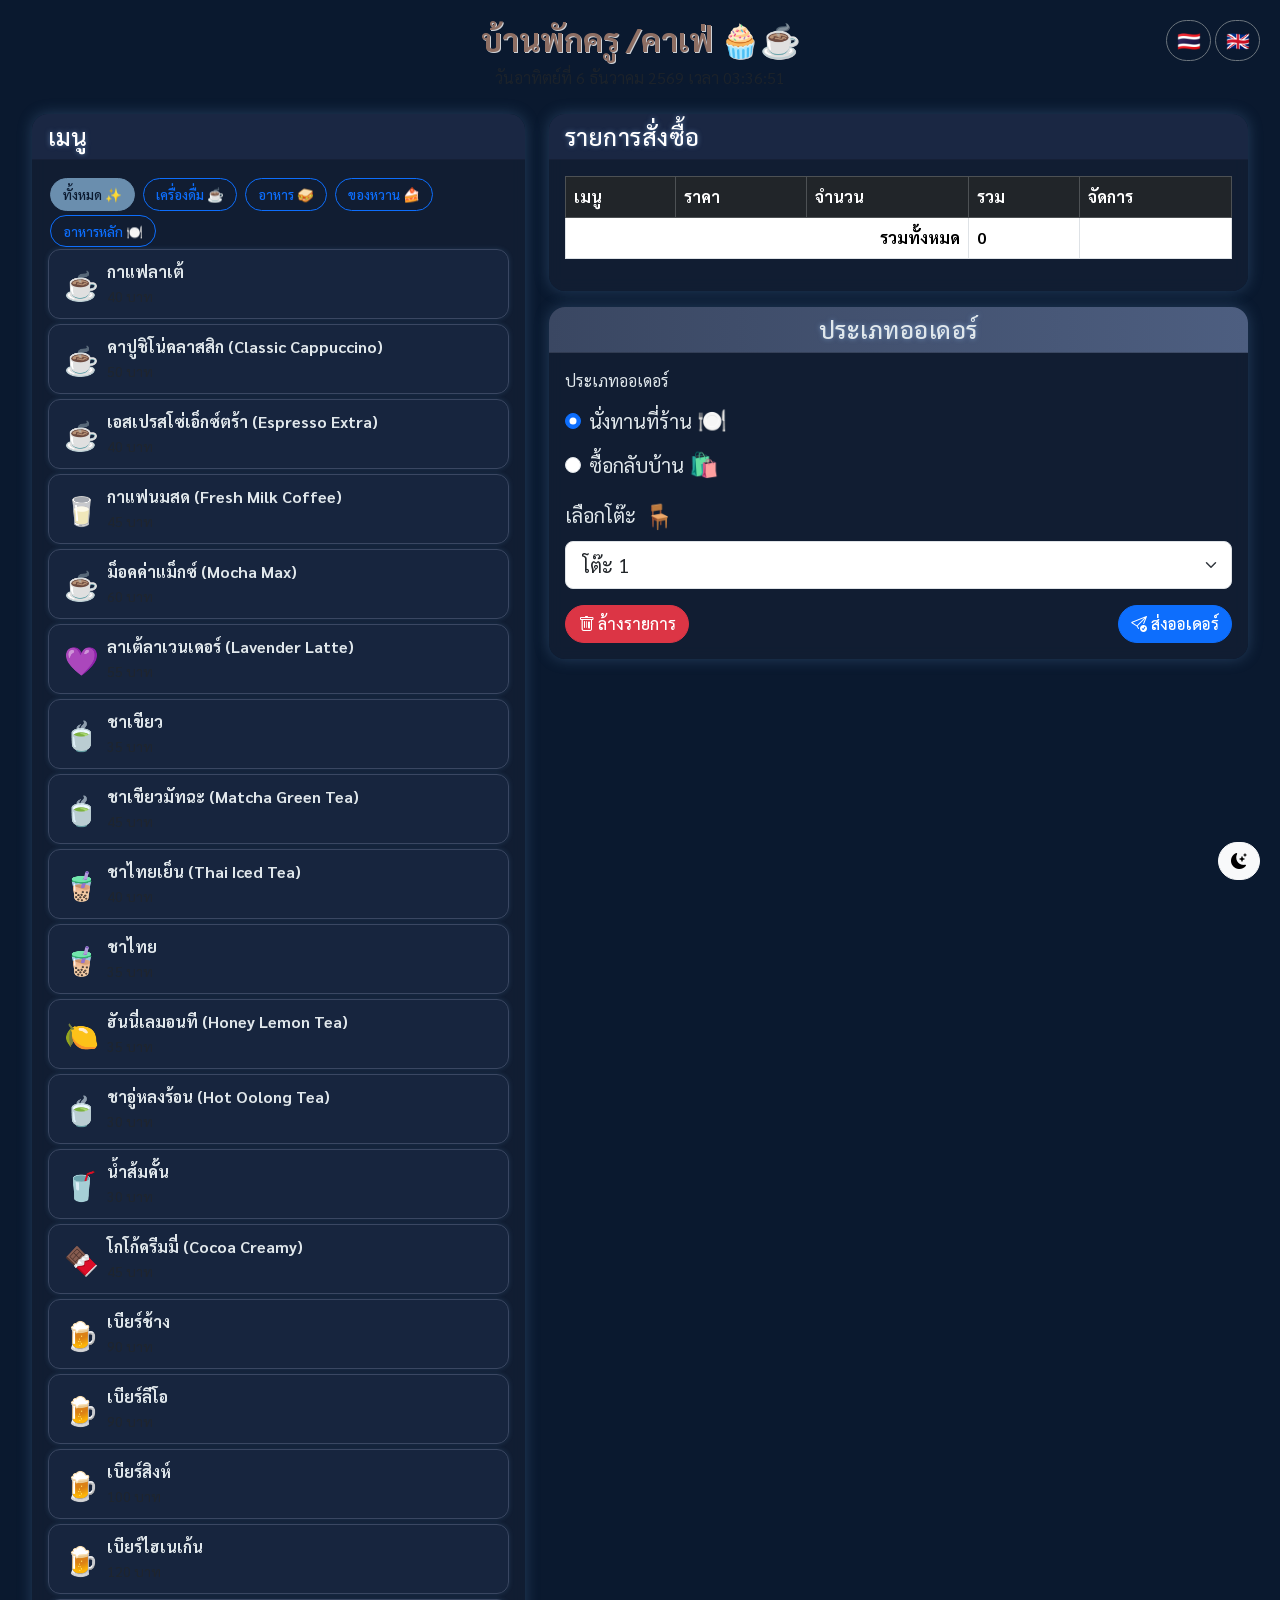
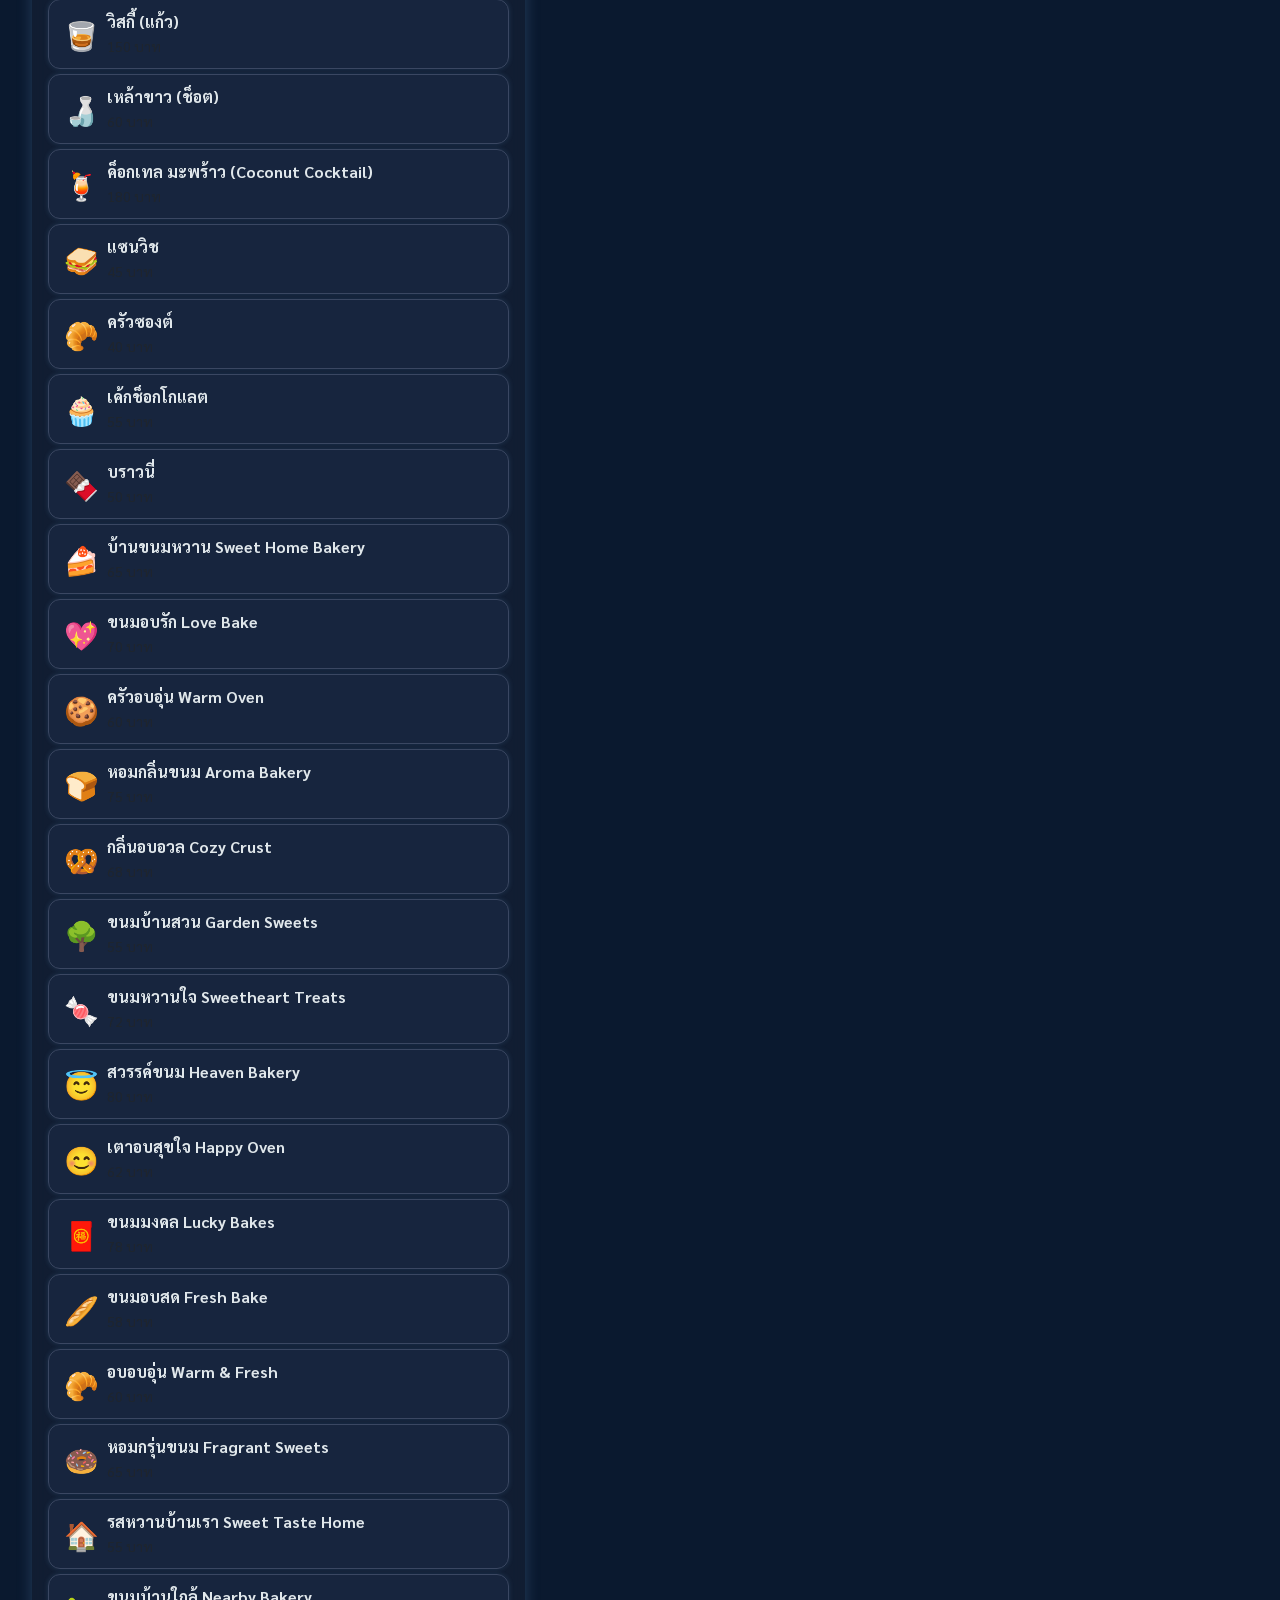
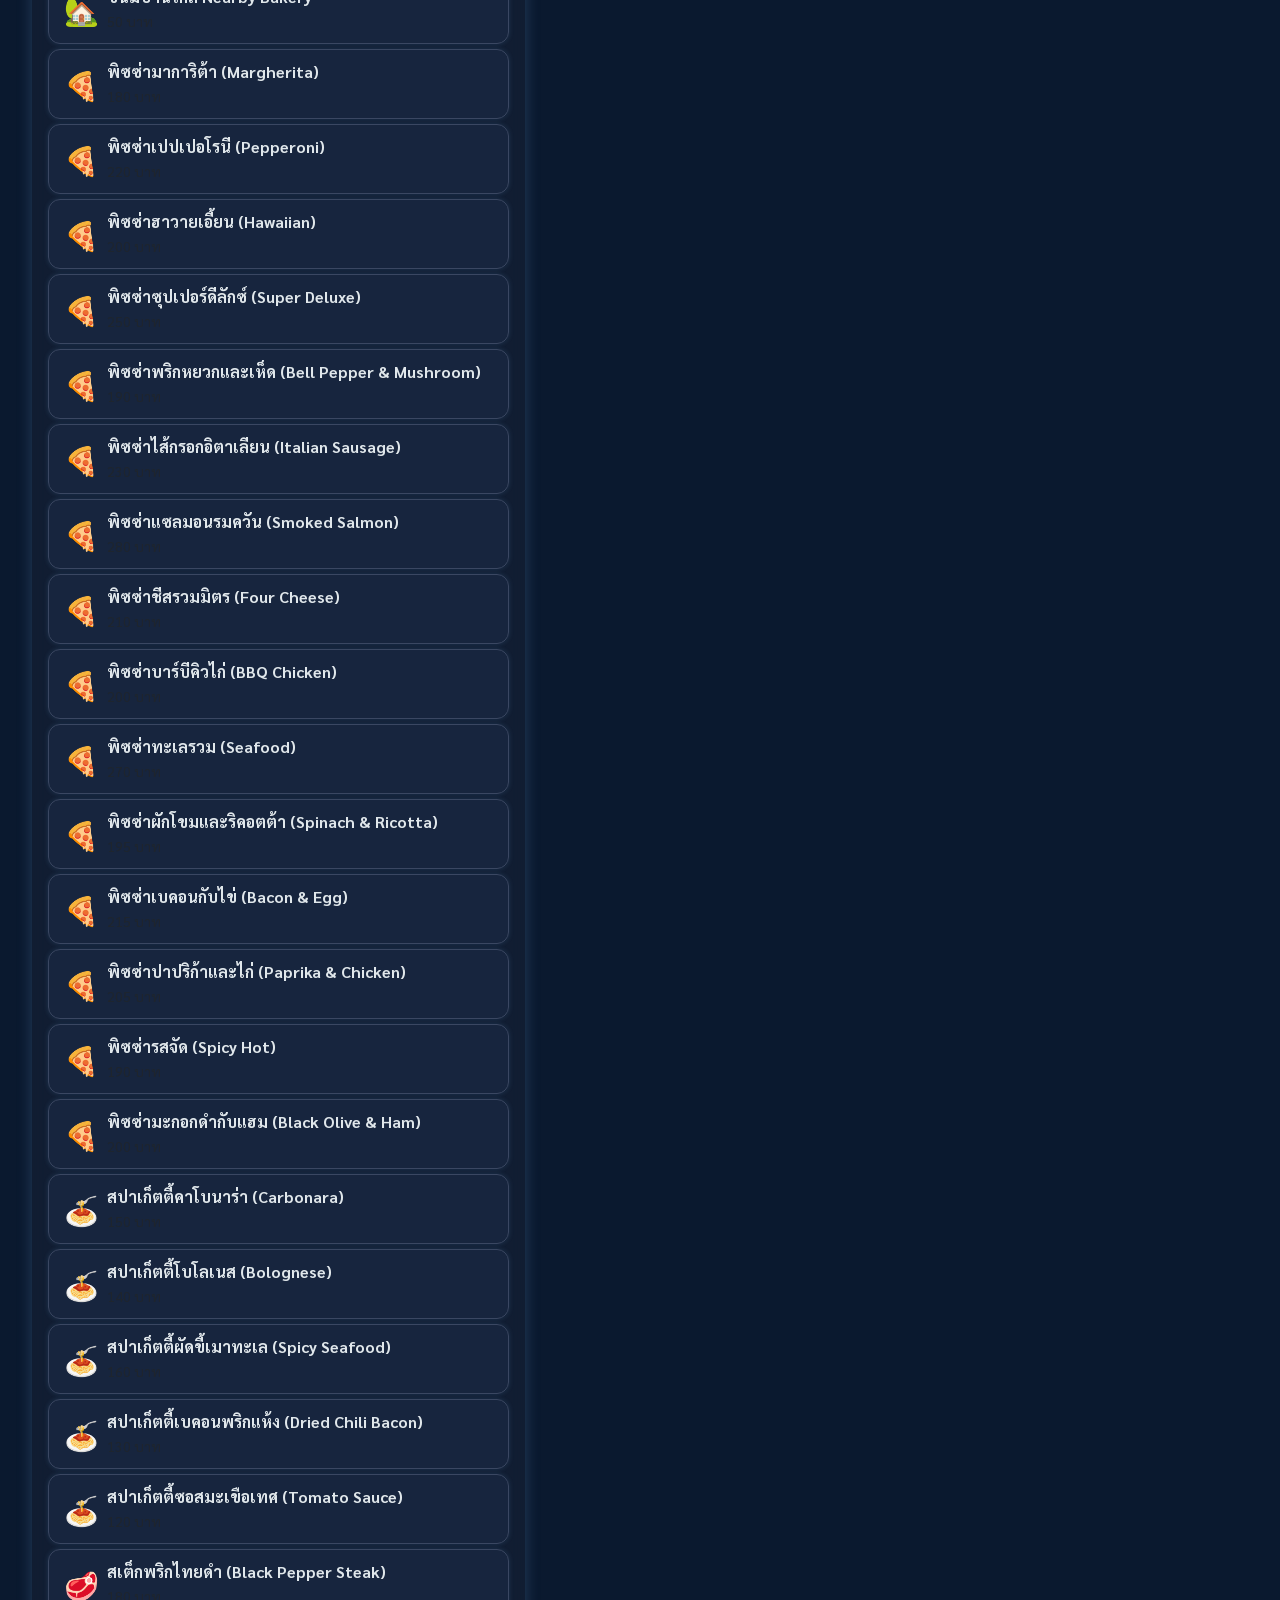
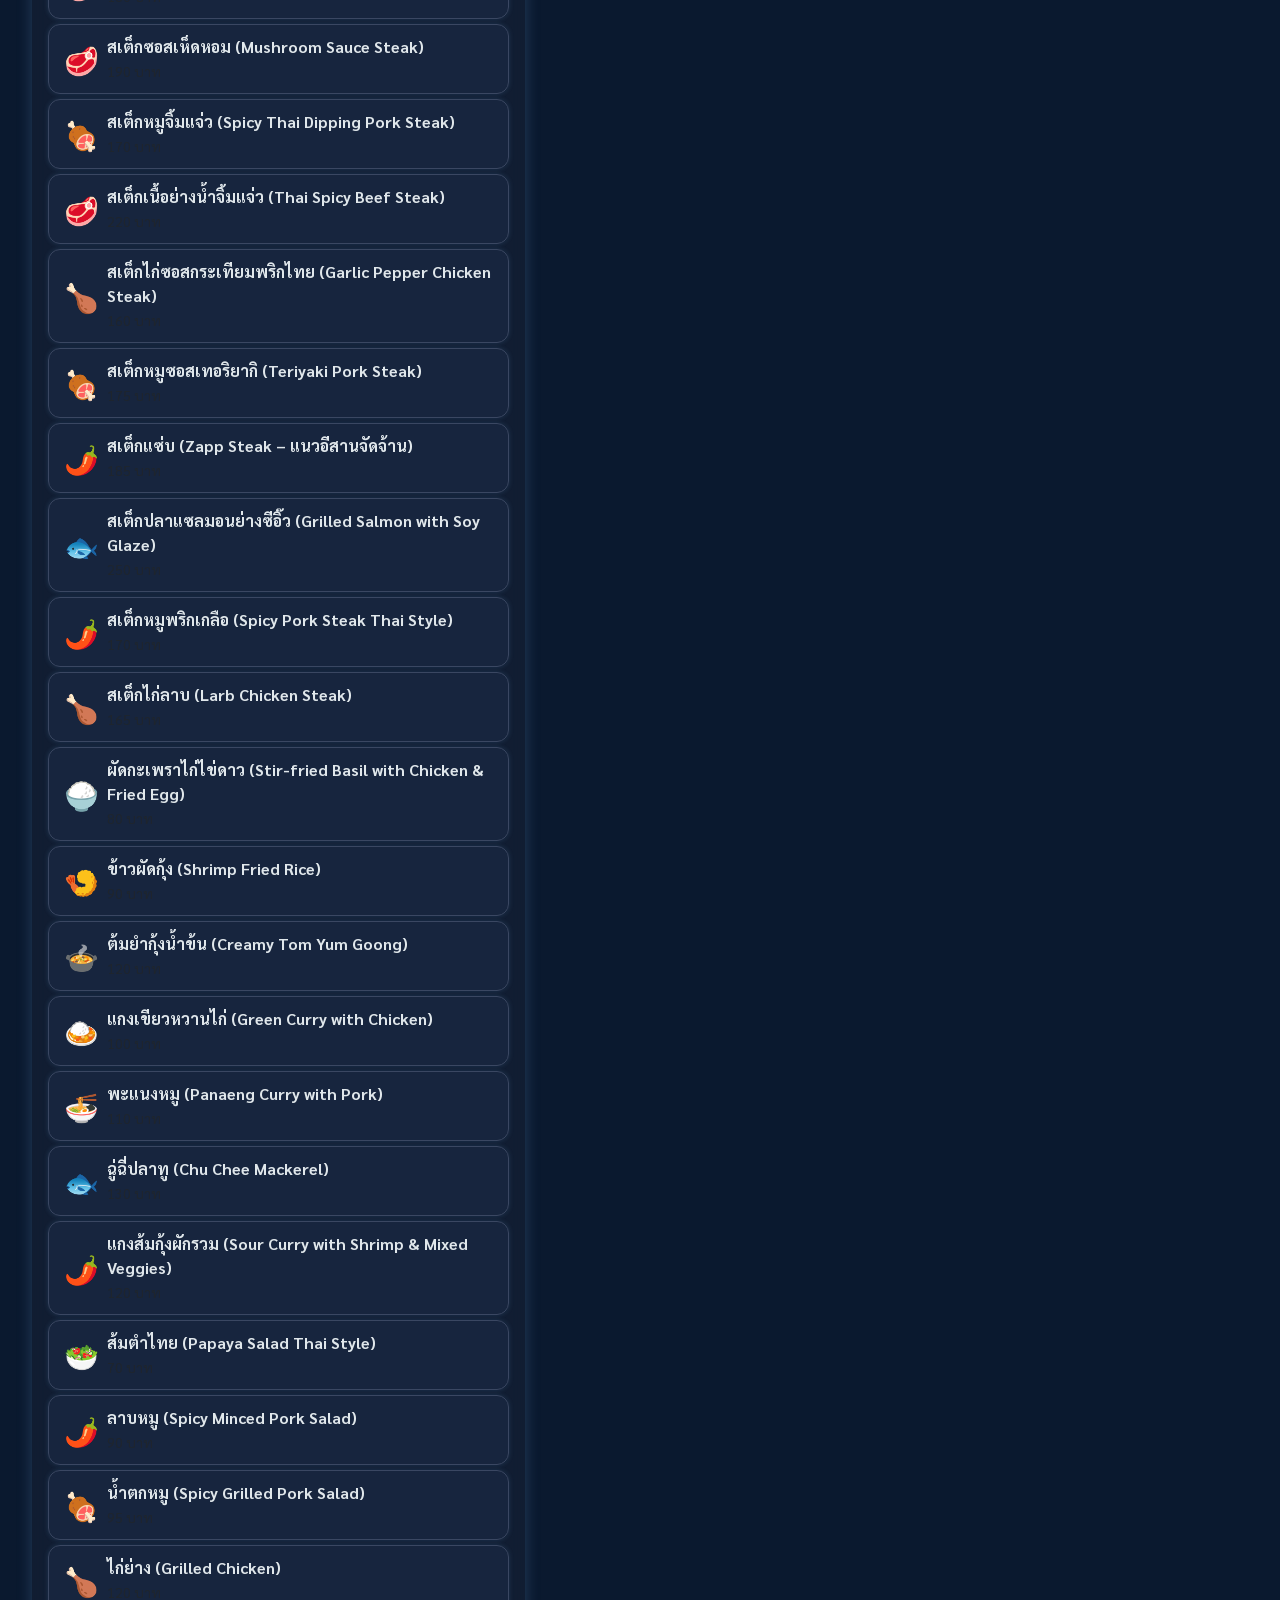
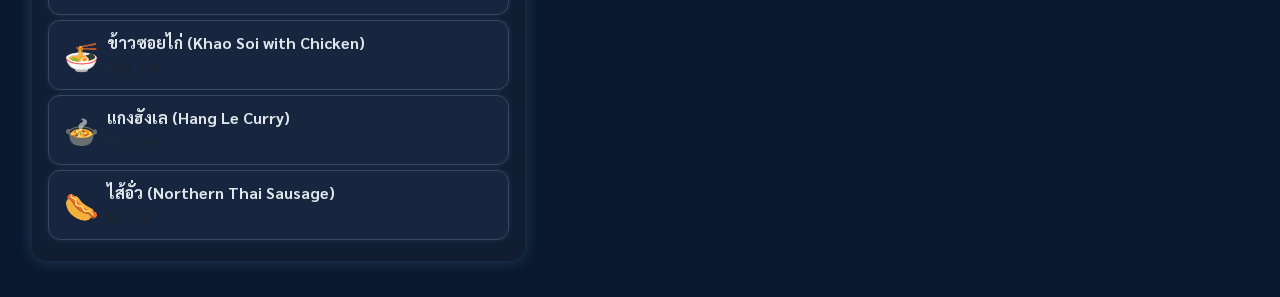
==== commit f2cced5e: "Update index.html" ====
--- a/index.html
+++ b/index.html
@@ -1,563 +1,1129 @@
 <!DOCTYPE html>
 <html lang="th">
 <head>
- <base target="_top">
- <meta charset="UTF-8" />
- <meta name="viewport" content="width=device-width, initial-scale=1" />
- <title>บ้านพักครู คาเฟ่ 🧁☕️</title>
- <link href="https://cdn.jsdelivr.net/npm/bootstrap@5.3.0/dist/css/bootstrap.min.css" rel="stylesheet" />
- <link rel="stylesheet" href="https://cdn.jsdelivr.net/npm/bootstrap-icons@1.11.1/font/bootstrap-icons.css">
- <style>
-   @import url('https://fonts.googleapis.com/css2?family=Sarabun:wght@300;500;700&display=swap');
-  
-   body {
-     font-family: 'Sarabun', sans-serif;
-     background: linear-gradient(to bottom, #fff8f0, #ffeedd);
-     color: #4e342e;
-     padding: 20px;
-   }
-  
-   .card {
-     border: none;
-     box-shadow: 0 8px 20px rgba(0, 0, 0, 0.06);
-     border-radius: 1rem;
-   }
-  
-   .card-header {
-     background: linear-gradient(90deg, #d7ccc8, #f5f5f5);
-     color: #3e2723;
-     font-weight: 600;
-   }
-  
-   .menu-item {
-     background: #fff;
-     border: 1px solid #f0e0d6;
-     margin-bottom: 5px;
-     border-radius: 0.75rem;
-     padding: 10px 15px;
-     cursor: pointer;
-     transition: all 0.2s ease;
-   }
-  
-   .menu-item:hover {
-     background: #fff3e0;
-     transform: scale(1.02);
-   }
-  
-   .table thead {
-     background: #bcaaa4;
-     color: white;
-   }
-  
-   .table-status {
-     width: 100px;
-   }
-  
-   .table-number {
-     width: 80px;
-   }
-  
-   .table-capacity {
-     width: 100px;
-   }
-  
-   #statusMsg {
-     transition: all 0.3s ease;
-   }
- </style>
+<base target="_top">
+<meta charset="UTF-8" />
+<meta name="viewport" content="width=device-width, initial-scale=1" />
+<title>บ้านพักครู/ คาเฟ่ 🧁☕️</title>
+<link href="https://cdn.jsdelivr.net/npm/bootstrap@5.3.0/dist/css/bootstrap.min.css" rel="stylesheet" />
+<link rel="stylesheet" href="https://cdn.jsdelivr.net/npm/bootstrap-icons@1.11.1/font/bootstrap-icons.css">
+<style>
+  @import url('https://fonts.googleapis.com/css2?family=Sarabun:wght@300;500;700&display=swap');
+/* ======= Font & Body ====== */
+body {
+font-family: 'Sarabun', sans-serif;
+background: linear-gradient(to bottom, #fff8f0, #ffeedd);
+color: #4e342e;
+padding: 20px;
+position: relative;
+transition: background 0.3s ease, color 0.3s ease;
+}
+
+
+
+
+body::before {
+content: '';
+position: fixed;
+top: 0; left: 0;
+width: 100%; height: 100%;
+background-image: url('...'); /* ใส่ลิงก์ภาพพื้นหลังแบบลายซ้ำ */
+background-size: contain;
+background-repeat: repeat;
+opacity: 0.07;
+z-index: 0;
+pointer-events: none;
+}
+
+
+
+
+/* Container & Card */
+.container-fluid, .card {
+position: relative;
+z-index: 1;
+}
+
+
+
+
+.card {
+border: none;
+box-shadow: 0 8px 20px rgba(0, 0, 0, 0.06);
+border-radius: 1rem;
+background: rgba(255, 255, 255, 0.9);
+backdrop-filter: blur(5px);
+transition: background 0.3s ease, color 0.3s ease;
+}
+
+
+
+
+/* Header */
+.card-header {
+background: linear-gradient(90deg, #d7ccc8, #f5f5f5);
+color: #3e2723;
+font-weight: 600;
+font-size: 1.2rem;
+letter-spacing: 0.5px;
+border-top-left-radius: 1rem !important;
+border-top-right-radius: 1rem !important;
+transition: background 0.3s ease, color 0.3s ease;
+}
+
+
+/* Custom header for Order Type/Table Selection */
+.order-type-header {
+   background: linear-gradient(90deg, #a7ffeb, #64ffda) !important; /* สีเขียวมิ้นต์ */
+   color: #004d40 !important;
+   font-weight: 700;
+   font-size: 1.3rem;
+   text-align: center;
+   border-top-left-radius: 1rem !important;
+   border-top-right-radius: 1rem !important;
+}
+
+
+
+
+/* Headings */
+h2 {
+font-weight: 700;
+color: #8d6e63;
+text-shadow: 1px 1px 0 #ffffffcc;
+}
+
+
+
+
+/* Buttons */
+.btn {
+border-radius: 999px;
+font-weight: 500;
+transition: background-color 0.3s ease, color 0.3s ease, border-color 0.3s ease;
+}
+
+
+
+
+.btn-outline-primary.active,
+.btn-outline-primary:hover {
+background-color: #ffccbc;
+color: #4e342e;
+border-color: #ffab91;
+}
+
+
+
+
+/* Category Buttons */
+.category-btn, .sub-category-btn {
+font-size: 0.85rem;
+padding: 5px 12px;
+margin: 2px;
+}
+.sub-category-btn {
+   margin-left: 20px; /* Indent sub-category buttons */
+   border-color: #d7ccc8; /* Lighter border for sub-buttons */
+}
+.sub-category-btn.active {
+   background-color: #ffe0b2 !important; /* Lighter orange for active sub-button */
+   border-color: #ffcc80 !important;
+   color: #4e342e !important;
+}
+
+
+
+
+/* Menu Items */
+.menu-item {
+background: #fff;
+border: 1px solid #f0e0d6;
+margin-bottom: 5px;
+border-radius: 0.75rem;
+padding: 10px 15px;
+box-shadow: 0 1px 2px rgba(0,0,0,0.05);
+cursor: pointer;
+transition: all 0.2s ease;
+}
+
+
+
+
+.menu-item:hover {
+background: #fff3e0;
+transform: scale(1.02);
+}
+
+
+
+
+/* Table */
+.table thead {
+background: #bcaaa4;
+color: white;
+transition: background 0.3s ease, color 0.3s ease;
+}
+
+
+
+
+.table td, .table th {
+vertical-align: middle;
+}
+
+
+/* Custom styling for quantity input group */
+.qty-input-group {
+   max-width: 120px; /* Limit width of quantity controls */
+   margin: auto; /* Center the control in its cell */
+}
+.qty-input-group .form-control {
+   text-align: center;
+   border-left: none;
+   border-right: none;
+   background-color: #fff; /* Ensure white background in light mode */
+}
+.dark-mode .qty-input-group .form-control {
+   background-color: rgba(25, 40, 65, 0.8); /* Match dark mode menu item background */
+   color: #E0E7EB;
+   border-color: #3A4762;
+}
+.qty-input-group .btn-outline-secondary {
+   border-color: #ccc; /* Default border color for quantity buttons */
+}
+.dark-mode .qty-input-group .btn-outline-secondary {
+   border-color: #3A4762; /* Dark mode border for quantity buttons */
+   color: #E0E7EB;
+   background-color: rgba(25, 40, 65, 0.8);
+}
+.dark-mode .qty-input-group .btn-outline-secondary:hover {
+   background-color: rgba(60, 80, 110, 0.4);
+}
+
+
+
+
+/* Alerts */
+.alert {
+border-radius: 0.75rem;
+}
+
+
+
+
+#statusMsg.alert-success {
+background: #dcedc8;
+color: #33691e;
+}
+
+
+
+
+#statusMsg.alert-danger {
+background: #ffcdd2;
+color: #b71c1c;
+}
+
+
+#statusMsg.alert-info {
+background: #b2ebf2;
+color: #006064;
+}
+
+
+
+
+/* Theme toggle button */
+#themeToggle {
+position: fixed;
+bottom: 20px;
+right: 20px;
+z-index: 999;
+}
+
+
+
+
+/* Language Toggle */
+.language-toggle-buttons {
+   position: fixed; /* ใช้ fixed เพื่อให้ปุ่มอยู่กับที่เมื่อเลื่อนหน้าจอ */
+   top: 20px;
+   right: 20px;
+   z-index: 999;
+}
+.language-toggle-buttons .btn {
+   min-width: 45px; /* กำหนดความกว้างขั้นต่ำให้ปุ่มดูสม่ำเสมอ */
+   font-weight: 600;
+   font-size: 1.2rem; /* เพิ่มขนาดฟอนต์ให้อิโมจิธงใหญ่ขึ้น */
+   padding: 5px 8px; /* ปรับขนาดปุ่ม */
+}
+
+
+
+
+/* ======= Dark Mode ======= */
+body.dark-mode {
+   background-color: #0A192F; /* สีน้ำเงินเข้ม (Deep Blue) */
+   background-image:
+       url('https://upload.wikimedia.org/wikipedia/e/e1/Full_Moon_Luc_Viatour.jpg'), /* พระจันทร์เต็มดวง */
+       url('https://www.transparenttextures.com/patterns/stardust.png'); /* ดาวเล็ก ๆ แบบพื้นหลัง */
+   background-repeat: no-repeat, repeat;
+   background-position: center top, center center;
+   background-size: 250px 250px, auto;
+   color: #E0E7EB; /* สีข้อความอ่อน (Light Grayish Blue) */
+   position: relative;
+   overflow-x: hidden;
+   min-height: 100vh;
+}
+
+
+body.dark-mode .card {
+   background: rgba(18, 30, 52, 0.9); /* พื้นหลังการ์ดเข้มขึ้นเล็กน้อย */
+   backdrop-filter: blur(8px);
+   color: #E0E7EB;
+   box-shadow: 0 0 15px rgba(100, 150, 200, 0.3); /* เงาออกฟ้าๆ */
+}
+
+
+body.dark-mode .card-header {
+   background: rgba(28, 42, 70, 0.9) !important; /* Header การ์ดเข้มขึ้นอีก */
+   color: #E0E7EB;
+   text-shadow: 0 0 5px rgba(150, 200, 255, 0.5); /* เงาข้อความฟ้าอ่อน */
+}
+
+
+body.dark-mode .order-type-header {
+   background: linear-gradient(90deg, #3A4762, #4D5E80) !important; /* สีน้ำเงินอมเทาสำหรับ Header ประเภทออเดอร์ */
+   color: #E0E7EB !important;
+   text-shadow: 0 0 5px rgba(150, 200, 255, 0.5);
+}
+
+
+body.dark-mode .btn-outline-primary.active,
+body.dark-mode .btn-outline-primary:hover {
+   background: #6A8EAE; /* สีน้ำเงินอมเทาเมื่อ active/hover */
+   color: #0A192F; /* สีข้อความเข้ม */
+   border-color: #6A8EAE;
+}
+
+
+body.dark-mode .sub-category-btn.active {
+   background-color: #3B597B !important; /* สีน้ำเงินเข้มขึ้นสำหรับ sub-active */
+   border-color: #5C7A9D !important;
+   color: #E0E7EB !important;
+}
+
+
+
+
+body.dark-mode .menu-item {
+background: rgba(25, 40, 65, 0.8); /* พื้นหลังเมนูไอเท็ม */
+border-color: #3A4762;
+box-shadow: 0 0 5px rgba(100, 150, 200, 0.2);
+color: #E0E7EB;
+}
+
+
+
+
+body.dark-mode .menu-item:hover {
+   background: rgba(60, 80, 110, 0.4); /* สีอ่อนลงเมื่อ hover */
+   color: #E0E7EB;
+   transform: scale(1.03);
+   box-shadow: 0 0 10px rgba(100, 150, 200, 0.4);
+}
+
+
+
+
+body.dark-mode .table thead {
+   background: #3A4762; /* Header ตาราง */
+   color: #E0E7EB;
+}
+
+
+
+
+/* Responsive */
+@media (max-width: 768px) {
+.btn {
+  font-size: 0.9rem;
+  padding: 8px 12px;
+}
+h2 {
+  font-size: 1.5rem;
+}
+#themeToggle {
+  right: 10px;
+  bottom: 10px;
+}
+.language-toggle-buttons {
+   top: 10px;
+   right: 10px;
+}
+}
+
+
+</style>
 </head>
 <body>
- <div class="container-fluid">
-   <div class="row mb-4">
-     <div class="col-12">
-       <h2 class="text-center">บ้านพักครู คาเฟ่ 🧁☕️</h2>
-       <div class="text-center text-muted" id="current-time"></div>
-     </div>
-   </div>
-
-
-   <!-- ส่วนจัดการโต๊ะ -->
-   <div class="row mb-4">
-     <div class="col-md-12">
-       <div class="card">
-         <div class="card-header bg-info text-white d-flex justify-content-between align-items-center">
-           <h4 class="mb-0">จัดการโต๊ะ</h4>
-           <button class="btn btn-sm btn-light" onclick="loadTables()">
-             <i class="bi bi-arrow-clockwise"></i> รีเฟรช
-           </button>
-         </div>
-         <div class="card-body">
-           <div class="table-responsive">
-             <table class="table table-bordered table-striped" id="tableList">
-               <thead>
-                 <tr>
-                   <th class="table-number">เลขโต๊ะ</th>
-                   <th>สถานะ</th>
-                   <th class="table-capacity">ความจุ</th>
-                   <th class="table-status">เลือก</th>
-                   <th>จัดการ</th>
-                 </tr>
-               </thead>
-               <tbody id="tableBody">
-                 <tr>
-                   <td colspan="5" class="text-center py-3">
-                     <div class="spinner-border text-primary" role="status">
-                       <span class="visually-hidden">Loading...</span>
-                     </div>
-                     <p class="mt-2 mb-0">กำลังโหลดข้อมูลโต๊ะ...</p>
-                   </td>
-                 </tr>
-               </tbody>
-             </table>
-           </div>
-         </div>
-       </div>
-     </div>
-   </div>
-
-
-   <div class="row">
-     <div class="col-md-5">
-       <div class="card mb-3">
-         <div class="card-header bg-primary text-white">
-           <h4 class="mb-0">เมนู</h4>
-         </div>
-         <div class="card-body">
-           <div id="categoryFilter">
-             <button class="btn btn-sm btn-outline-primary category-btn active" data-category="all">ทั้งหมด</button>
-             <button class="btn btn-sm btn-outline-primary category-btn" data-category="drink">เครื่องดื่ม</button>
-             <button class="btn btn-sm btn-outline-primary category-btn" data-category="food">อาหาร</button>
-             <button class="btn btn-sm btn-outline-primary category-btn" data-category="dessert">ของหวาน</button>
-           </div>
-           <div id="menuList" class="list-group mt-3"></div>
-         </div>
-       </div>
-     </div>
-
-
-     <div class="col-md-7">
-       <div class="card">
-         <div class="card-header bg-success text-white">
-           <h4 class="mb-0">รายการสั่งซื้อ (โต๊ะ: <span id="selectedTable">-</span>)</h4>
-         </div>
-         <div class="card-body">
-           <div class="table-responsive">
-             <table class="table table-bordered table-striped" id="orderTable">
-               <thead>
-                 <tr>
-                   <th>เมนู</th>
-                   <th>ราคา</th>
-                   <th>จำนวน</th>
-                   <th>รวม</th>
-                   <th>จัดการ</th>
-                 </tr>
-               </thead>
-               <tbody></tbody>
-               <tfoot>
-                 <tr>
-                   <th colspan="3" class="text-end">รวมทั้งหมด</th>
-                   <th id="totalAmount">0</th>
-                   <th></th>
-                 </tr>
-               </tfoot>
-             </table>
-           </div>
-
-
-           <div class="mt-3 d-flex justify-content-between">
-             <button class="btn btn-danger" id="clearOrderBtn" disabled>
-               <i class="bi bi-trash"></i> ล้างรายการ
-             </button>
-             <button class="btn btn-primary" id="sendOrderBtn" disabled>
-               <i class="bi bi-send-check"></i> ส่งออเดอร์
-             </button>
-           </div>
-           <div id="statusMsg" class="mt-3 alert" style="display:none;"></div>
-         </div>
-       </div>
-     </div>
-   </div>
- </div>
-
-
- <!-- Modal แสดงรายละเอียดโต๊ะ -->
- <div class="modal fade" id="tableModal" tabindex="-1">
-   <div class="modal-dialog">
-     <div class="modal-content">
-       <div class="modal-header">
-         <h5 class="modal-title">รายละเอียดโต๊ะ <span id="modalTableNumber"></span></h5>
-         <button type="button" class="btn-close" data-bs-dismiss="modal"></button>
-       </div>
-       <div class="modal-body" id="tableDetails">
-         <p>กำลังโหลดข้อมูล...</p>
-       </div>
-       <div class="modal-footer">
-         <button type="button" class="btn btn-secondary" data-bs-dismiss="modal">ปิด</button>
-       </div>
-     </div>
-   </div>
- </div>
-
-
- <script src="https://cdn.jsdelivr.net/npm/bootstrap@5.3.0/dist/js/bootstrap.bundle.min.js"></script>
- <script>
-   // ข้อมูลเมนู
-   const menuItems = [
-     {id:1,name:"กาแฟลาเต้",price:40,category:"drink",icon:"☕️"},
-     {id:2,name:"ชาเขียว",price:35,category:"drink",icon:"🍵"},
-     {id:3,name:"เค้กช็อกโกแลต",price:55,category:"dessert",icon:"🧁"},
-     {id:4,name:"น้ำส้มคั้น",price:30,category:"drink",icon:"🥤"},
-     {id:5,name:"แซนวิช",price:45,category:"food",icon:"🥪"},
-     {id:6,name:"บราวนี่",price:50,category:"dessert",icon:"🍫"},
-     {id:7,name:"ชาไทย",price:35,category:"drink",icon:"🧋"},
-     {id:8,name:"ครัวซองต์",price:40,category:"food",icon:"🥐"}
-   ];
-  
-   // ตัวแปรระบบ
-   let selectedTable = null;
-   let orders = [];
-   let currentCategory = 'all';
-   let tablesData = [];
-  
-   // DOM Elements
-   const menuListEl = document.getElementById('menuList');
-   const orderTableBody = document.querySelector('#orderTable tbody');
-   const totalAmountEl = document.getElementById('totalAmount');
-   const statusMsg = document.getElementById('statusMsg');
-   const sendOrderBtn = document.getElementById('sendOrderBtn');
-   const clearOrderBtn = document.getElementById('clearOrderBtn');
-   const categoryBtns = document.querySelectorAll('.category-btn');
-   const currentTimeEl = document.getElementById('current-time');
-   const tableBodyEl = document.getElementById('tableBody');
-   const selectedTableEl = document.getElementById('selectedTable');
-   const tableModal = new bootstrap.Modal(document.getElementById('tableModal'));
-
-
-   // โหลดข้อมูลโต๊ะ
-   function loadTables() {
-     tableBodyEl.innerHTML = `
-       <tr>
-         <td colspan="5" class="text-center py-3">
-           <div class="spinner-border text-primary" role="status">
-             <span class="visually-hidden">Loading...</span>
-           </div>
-           <p class="mt-2 mb-0">กำลังโหลดข้อมูลโต๊ะ...</p>
-         </td>
-       </tr>
-     `;
-    
-     google.script.run
-       .withSuccessHandler(tables => {
-         tablesData = tables;
-         renderTables();
-       })
-       .withFailureHandler(error => {
-         console.error('Error loading tables:', error);
-         showStatus('โหลดข้อมูลโต๊ะไม่สำเร็จ', 'danger');
-         // สร้างข้อมูลตัวอย่างชั่วคราว
-         tablesData = Array.from({length: 10}, (_, i) => ({
-           number: i+1,
-           status: i < 7 ? 'ว่าง' : 'ไม่ว่าง',
-           capacity: 4
-         }));
-         renderTables();
-       })
-       .getAvailableTables();
-   }
-
-
-   // แสดงข้อมูลโต๊ะ
-   function renderTables() {
-     if (tablesData.length === 0) {
-       tableBodyEl.innerHTML = `
-         <tr>
-           <td colspan="5" class="text-center text-muted py-3">
-             ไม่พบข้อมูลโต๊ะ <button class="btn btn-sm btn-outline-primary ms-2" onclick="loadTables()">ลองอีกครั้ง</button>
-           </td>
-         </tr>
-       `;
-       return;
-     }
-    
-     tableBodyEl.innerHTML = tablesData.map(table => `
-       <tr>
-         <td>${table.number}</td>
-         <td>
-           <span class="badge ${table.status === 'ว่าง' ? 'bg-success' : 'bg-danger'}">
-             ${table.status}
-           </span>
-         </td>
-         <td>${table.capacity} คน</td>
-         <td>
-           <button class="btn btn-sm ${selectedTable === table.number ? 'btn-primary' : 'btn-outline-primary'}"
-             onclick="selectTable(${table.number})"
-             ${table.status !== 'ว่าง' && selectedTable !== table.number ? 'disabled' : ''}>
-             ${selectedTable === table.number ? 'เลือกแล้ว' : 'เลือก'}
-           </button>
-         </td>
-         <td>
-           <button class="btn btn-sm btn-outline-secondary" onclick="showTableDetails(${table.number})">
-             <i class="bi bi-info-circle"></i>
-           </button>
-         </td>
-       </tr>
-     `).join('');
-   }
-
-
-   // เลือกโต๊ะ
-   window.selectTable = function(tableNumber) {
-     if (selectedTable === tableNumber) {
-       // ยกเลิกการเลือกโต๊ะเดิม
-       selectedTable = null;
-       selectedTableEl.textContent = '-';
-       sendOrderBtn.disabled = true;
-     } else {
-       // เลือกโต๊ะใหม่
-       const table = tablesData.find(t => t.number === tableNumber);
-      
-       if (table && table.status !== 'ว่าง') {
-         showStatus(`โต๊ะ ${tableNumber} ไม่ว่างในขณะนี้`, 'warning');
-         return;
-       }
-      
-       selectedTable = tableNumber;
-       selectedTableEl.textContent = tableNumber;
-       sendOrderBtn.disabled = false;
-     }
-    
-     renderTables();
-     updateOrderButtons();
-   }
-
-
-   // แสดงรายละเอียดโต๊ะ
-   window.showTableDetails = function(tableNumber) {
-     document.getElementById('modalTableNumber').textContent = tableNumber;
-    
-     google.script.run
-       .withSuccessHandler(orders => {
-         let content = `<p><strong>สถานะ:</strong> ${tablesData.find(t => t.number === tableNumber).status}</p>`;
-        
-         if (orders.length > 0) {
-           content += `<h6>ประวัติออเดอร์</h6><ul class="list-group">`;
-           orders.forEach(order => {
-             content += `<li class="list-group-item">${order.วันที่} ${order.เวลา} - ${order['ชื่อเมนู']} x${order.จำนวน}</li>`;
-           });
-           content += `</ul>`;
-         } else {
-           content += `<p class="text-muted">ไม่มีประวัติออเดอร์</p>`;
-         }
-        
-         document.getElementById('tableDetails').innerHTML = content;
-       })
-       .withFailureHandler(error => {
-         document.getElementById('tableDetails').innerHTML =
-           `<p class="text-danger">เกิดข้อผิดพลาดในการโหลดข้อมูล: ${error.message}</p>`;
-       })
-       .getOrderHistory(tableNumber);
-    
-     tableModal.show();
-   }
-
-
-   // แสดงเมนู
-   function renderMenu() {
-     let filtered = currentCategory === 'all' ? menuItems : menuItems.filter(i => i.category === currentCategory);
-     menuListEl.innerHTML = filtered.length ? filtered.map(item => `
-       <div class="menu-item" onclick="addOrder(${item.id})">
-         <div class="d-flex align-items-center">
-           <div class="fs-3 me-2">${item.icon}</div>
-           <div><strong>${item.name}</strong><br><small class="text-muted">${item.price} บาท</small></div>
-         </div>
-       </div>
-     `).join('') : `<div class="text-muted text-center py-3">ไม่มีเมนูในหมวดหมู่นี้</div>`;
-   }
-
-
-   // เพิ่มออเดอร์
-   window.addOrder = function(id) {
-     if (!selectedTable) {
-       showStatus("กรุณาเลือกโต๊ะก่อน", "danger");
-       return;
-     }
-    
-     const item = menuItems.find(i => i.id === id);
-     const ex = orders.find(o => o.id === id);
-    
-     if (ex) ex.qty++;
-     else orders.push({...item, qty: 1});
-    
-     renderOrders();
-     showStatus(`เพิ่ม ${item.name} เรียบร้อย`, 'success');
-     updateOrderButtons();
-   }
-
-
-   // ลบออเดอร์
-   function removeOrder(id) {
-     const idx = orders.findIndex(o => o.id === id);
-     if (idx > -1) {
-       const n = orders[idx].name;
-       orders.splice(idx, 1);
-       renderOrders();
-       showStatus(`ลบ ${n} เรียบร้อย`, 'success');
-       updateOrderButtons();
-     }
-   }
-
-
-   // เปลี่ยนจำนวน
-   function changeQty(id, delta) {
-     const o = orders.find(x => x.id === id);
-     if (!o) return;
-     o.qty += delta;
-     if (o.qty < 1) o.qty = 1;
-     renderOrders();
-     updateOrderButtons();
-   }
-
-
-   // แสดงสถานะ
-   function showStatus(msg, type) {
-     statusMsg.textContent = msg;
-     statusMsg.className = `alert alert-${type}`;
-     statusMsg.style.display = 'block';
-     setTimeout(() => statusMsg.style.display = 'none', 3000);
-   }
-
-
-   // แสดงรายการออเดอร์
-   function renderOrders() {
-     orderTableBody.innerHTML = '';
-     let total = 0;
-    
-     orders.forEach(o => {
-       const sub = o.price * o.qty;
-       total += sub;
-      
-       orderTableBody.insertAdjacentHTML('beforeend', `
-         <tr>
-           <td>${o.icon} ${o.name}</td>
-           <td>${o.price} บาท</td>
-           <td>
-             <div class="d-flex align-items-center">
-               <button class="btn btn-sm btn-danger me-2" onclick="changeQty(${o.id}, -1)">
-                 <i class="bi bi-dash"></i>
-               </button>
-               <span class="mx-2">${o.qty}</span>
-               <button class="btn btn-sm btn-success ms-2" onclick="changeQty(${o.id}, 1)">
-                 <i class="bi bi-plus"></i>
-               </button>
-             </div>
-           </td>
-           <td>${sub} บาท</td>
-           <td>
-             <button class="btn btn-sm btn-outline-danger" onclick="removeOrder(${o.id})">
-               <i class="bi bi-trash"></i>
-             </button>
-           </td>
-         </tr>
-       `);
-     });
-    
-     totalAmountEl.textContent = total + ' บาท';
-   }
-
-
-   // อัปเดตสถานะปุ่ม
-   function updateOrderButtons() {
-     clearOrderBtn.disabled = orders.length === 0;
-     sendOrderBtn.disabled = orders.length === 0 || !selectedTable;
-   }
-
-
-   // ส่งออเดอร์
-   function sendOrder() {
-     if (!selectedTable) {
-       showStatus("กรุณาเลือกโต๊ะก่อน", "danger");
-       return;
-     }
-    
-     if (!orders.length) {
-       showStatus("โปรดเลือกสินค้าอย่างน้อย 1 รายการ", "danger");
-       return;
-     }
-    
-     showStatus("กำลังส่งข้อมูล...", "info");
-     sendOrderBtn.disabled = true;
-    
-     google.script.run
-       .withSuccessHandler(() => {
-         showStatus("ส่งออเดอร์สำเร็จ 🎉", "success");
-         orders = [];
-         renderOrders();
-         loadTables(); // โหลดข้อมูลโต๊ะใหม่เพื่ออัปเดตสถานะ
-         updateOrderButtons();
-       })
-       .withFailureHandler(err => {
-         showStatus("เกิดข้อผิดพลาด: " + err.message, "danger");
-         sendOrderBtn.disabled = false;
-       })
-       .processOrder({
-         timestamp: new Date().toISOString(),
-         tableNumber: selectedTable,
-         orders: orders
+<button id="themeToggle" class="btn btn-light">
+  <i class="bi bi-moon-stars-fill"></i>
+</button>
+
+
+<div class="language-toggle-buttons">
+   <button class="btn btn-outline-secondary btn-sm" onclick="switchLanguage('th')">🇹🇭</button>
+   <button class="btn btn-outline-secondary btn-sm" onclick="switchLanguage('en')">🇬🇧</button>
+</div>
+
+
+
+
+<div class="container-fluid">
+  <div class="row mb-4"><div class="col-12">
+    <h2 class="text-center" id="appTitle">บ้านพักครู /คาเฟ่ 🧁☕️</h2>
+    <div class="text-center text-muted" id="current-time"></div>
+  </div></div>
+
+
+
+
+  <div class="row">
+    <div class="col-md-5">
+      <div class="card mb-3"><div class="card-header bg-primary text-white"><h4 class="mb-0" id="menuHeader">เมนู</h4></div>
+        <div class="card-body">
+          <div id="categoryFilter">
+            <button class="btn btn-sm btn-outline-primary category-btn active" data-category="all"></button>
+            <button class="btn btn-sm btn-outline-primary category-btn" data-category="drink"></button>
+            <div id="subCategoryDrink" class="d-none">
+               <button class="btn btn-sm btn-outline-secondary sub-category-btn" data-category="coffee"></button>
+               <button class="btn btn-sm btn-outline-secondary sub-category-btn" data-category="tea"></button>
+               <button class="btn btn-sm btn-outline-secondary sub-category-btn" data-category="juice"></button>
+               <button class="btn btn-sm btn-outline-secondary sub-category-btn" data-category="otherDrink"></button>
+               <button class="btn btn-sm btn-outline-secondary sub-category-btn" data-category="alcohol"></button>
+            </div>
+            <button class="btn btn-sm btn-outline-primary category-btn" data-category="food"></button>
+            <button class="btn btn-sm btn-outline-primary category-btn" data-category="dessert"></button>
+            <div id="subCategoryDessert" class="d-none">
+               <button class="btn btn-sm btn-outline-secondary sub-category-btn" data-category="cakesBakeries"></button>
+               <button class="btn btn-sm btn-outline-secondary sub-category-btn" data-category="otherDessert"></button>
+            </div>
+            <button class="btn btn-sm btn-outline-primary category-btn" data-category="mainDish"></button>
+            <div id="subCategoryMainDish" class="d-none">
+               <button class="btn btn-sm btn-outline-secondary sub-category-btn" data-category="pizza"></button>
+               <button class="btn btn-sm btn-outline-secondary sub-category-btn" data-category="spaghetti"></button>
+               <button class="btn btn-sm btn-outline-secondary sub-category-btn" data-category="steak"></button>
+               <button class="btn btn-sm btn-outline-secondary sub-category-btn" data-category="thaiFood"></button>
+            </div>
+          </div>
+          <div id="menuList" class="list-group"></div>
+        </div>
+      </div>
+    </div>
+
+
+
+
+    <div class="col-md-7">
+      <div class="card mb-3">
+        <div class="card-header bg-success text-white"><h4 class="mb-0" id="orderListHeader">รายการสั่งซื้อ</h4></div>
+        <div class="card-body">
+          <div class="table-responsive"><table class="table table-bordered table-striped" id="orderTable">
+            <thead class="table-dark">
+             <tr>
+               <th id="colMenuName">เมนู</th>
+               <th id="colPrice">ราคา</th>
+               <th id="colQty">จำนวน</th>
+               <th id="colTotal">รวม</th>
+               <th id="colManage">จัดการ</th>
+             </tr>
+            </thead>
+            <tbody></tbody>
+            <tfoot><tr><th colspan="3" class="text-end" id="totalAmountLabel">รวมทั้งหมด</th><th id="totalAmount">0</th><th></th></tr></tfoot>
+          </table></div>
+        </div>
+      </div>
+
+
+      <div class="card">
+        <div class="card-header order-type-header d-flex align-items-center justify-content-center">
+          <h4 class="mb-0" id="orderTypeHeader">เลือกประเภทออเดอร์</h4>
+        </div>
+        <div class="card-body">
+          <div class="mb-3">
+            <label class="form-label" id="orderTypeLabel"><strong>ประเภทออเดอร์</strong></label>
+            <div class="form-check d-flex align-items-center mb-2">
+              <input class="form-check-input me-2" type="radio" name="orderType" id="eatHere" value="นั่งทานที่ร้าน" checked>
+              <label class="form-check-label fs-5" for="eatHere" id="eatHereLabel">
+                นั่งทานที่ร้าน <span class="fs-4">🍽️</span>
+              </label>
+            </div>
+            <div class="form-check d-flex align-items-center">
+              <input class="form-check-input me-2" type="radio" name="orderType" id="takeHome" value="ซื้อกลับบ้าน">
+              <label class="form-check-label fs-5" for="takeHome" id="takeHomeLabel">
+                ซื้อกลับบ้าน <span class="fs-4">🛍️</span>
+              </label>
+            </div>
+            <div id="tableSelectContainer" class="mt-3">
+              <label for="tableNumber" class="form-label d-flex align-items-center fs-5" id="tableSelectLabel">
+                เลือกโต๊ะ <span class="fs-4 ms-2">🪑</span>
+              </label>
+              <select class="form-select form-select-lg" id="tableNumber">
+                <option value="โต๊ะ 1">โต๊ะ 1</option>
+                <option value="โต๊ะ 2">โต๊ะ 2</option>
+                <option value="โต๊ะ 3">โต๊ะ 3</option>
+                <option value="โต๊ะ 4">โต๊ะ 4</option>
+              </select>
+            </div>
+          </div>
+          <div class="mt-3 d-flex justify-content-between">
+            <button class="btn btn-danger" id="clearOrderBtn"><i class="bi bi-trash"></i> ล้างรายการ</button>
+            <button class="btn btn-primary" id="sendOrderBtn"><i class="bi bi-send-check"></i> ส่งออเดอร์</button>
+          </div>
+          <div id="statusMsg" class="mt-3 alert" style="display:none;"></div>
+        </div>
+      </div>
+    </div>
+  </div>
+</div>
+
+
+
+
+<div class="modal fade" id="receiptModal" tabindex="-1"><div class="modal-dialog modal-lg"><div class="modal-content">
+  <div class="modal-header"><h5 class="modal-title" id="receiptModalTitle">ใบเสร็จรับเงิน</h5><button type="button" class="btn-close" data-bs-dismiss="modal"></button></div>
+  <div class="modal-body" id="receiptContent">
+    <h6 class="text-center" id="cafeNameReceipt">บ้านพักครู คาเฟ่ 🏠</h6>
+    <div id="receiptDetails"></div>
+    <div id="receiptTable"></div>
+    <div class="text-center mt-3"><img id="qrImage" src="" width="150"/></div>
+  </div>
+  <div class="modal-footer">
+    <button onclick="printReceipt()" class="btn btn-outline-secondary" id="printReceiptBtn"><i class="bi bi-printer"></i> พิมพ์ใบเสร็จ</button>
+    <button class="btn btn-secondary" data-bs-dismiss="modal" id="closeModalBtn">ปิด</button>
+  </div>
+
+
+</div></div></div>
+
+
+
+
+<script src="https://cdn.jsdelivr.net/npm/bootstrap@5.3.0/dist/js/bootstrap.bundle.min.js"></script>
+<script>
+  let currentLang = 'th'; // กำหนดภาษาเริ่มต้นเป็นภาษาไทย
+  let currentActiveCategory = 'all'; // หมวดหมู่หลักที่ active (all, drink, food, dessert, mainDish)
+  let currentActiveSubCategory = 'all'; // หมวดหมู่ย่อยที่ active (หรือ 'all' ถ้าไม่มีการเลือกหมวดหมู่ย่อย)
+
+
+
+
+  const translations = {
+    "th": {
+      "appTitle": "บ้านพักครู /คาเฟ่ 🧁☕️",
+      "menuHeader": "เมนู",
+      "orderListHeader": "รายการสั่งซื้อ",
+      "allCategory": "ทั้งหมด ✨", // เพิ่มอีโมจิ
+      "drinkCategory": "เครื่องดื่ม ☕️", // เพิ่มอีโมจิ
+      "foodCategory": "อาหาร 🥪", // เพิ่มอีโมจิ
+      "dessertCategory": "ของหวาน 🍰", // เพิ่มอีโมจิ
+      "mainDishCategory": "อาหารหลัก 🍽️", // เพิ่มอีโมจิ
+      "coffeeSubCategory": "กาแฟ ☕",
+      "teaSubCategory": "ชา 🍵",
+      "juiceSubCategory": "น้ำผลไม้ 🥤",
+      "otherDrinkSubCategory": "อื่นๆ 🍹",
+      "alcoholSubCategory": "เหล้า-เบียร์ 🍻", // เพิ่มหมวดหมู่ย่อยใหม่
+      "pizzaSubCategory": "พิซซ่า 🍕",
+      "spaghettiSubCategory": "สปาเก็ตตี้ 🍝",
+      "steakSubCategory": "สเต็ก 🥩",
+      "thaiFoodSubCategory": "อาหารไทย 🍚",
+      "cakesBakeriesSubCategory": "เค้ก & เบเกอรี่ 🧁",
+      "otherDessertSubCategory": "อื่นๆ 🍬",
+      "menuNameCol": "เมนู",
+      "priceCol": "ราคา",
+      "qtyCol": "จำนวน",
+      "totalCol": "รวม",
+      "manageCol": "จัดการ",
+      "grandTotal": "รวมทั้งหมด",
+      "orderTypeLabel": "ประเภทออเดอร์",
+      "eatHere": "นั่งทานที่ร้าน",
+      "takeHome": "ซื้อกลับบ้าน",
+      "tableSelectLabel": "เลือกโต๊ะ",
+      "clearOrderBtn": "ล้างรายการ",
+      "sendOrderBtn": "ส่งออเดอร์",
+      "modalReceiptTitle": "ใบเสร็จรับเงิน",
+      "cafeNameReceipt": "บ้านพักครู คาเฟ่ 🏠",
+      "receiptType": "ประเภท",
+      "receiptTable": "โต๊ะ",
+      "printReceiptBtn": "พิมพ์ใบเสร็จ",
+      "closeBtn": "ปิด",
+      "addToOrderSuccess": "เพิ่ม {itemName} เรียบร้อย",
+      "removeFromOrderSuccess": "ลบ {itemName} เรียบร้อย",
+      "noItemsSelected": "โปรดเลือกสินค้าอย่างน้อย 1 รายการ",
+      "sendingOrder": "กำลังส่งข้อมูล...",
+      "orderSuccess": "ส่งออเดอร์สำเร็จ 🎉",
+      "orderFailed": "เกิดข้อผิดพลาด: {errorMessage}",
+      "clearOrderConfirm": "ล้างรายการทั้งหมด?",
+      "orderCleared": "ล้างรายการเรียบร้อย",
+      "noMenuInCategory": "ไม่มีเมนูในหมวดหมู่นี้",
+      "บาท": "บาท",
+      "table1": "โต๊ะ 1",
+      "table2": "โต๊ะ 2",
+      "table3": "โต๊ะ 3",
+      "table4": "โต๊ะ 4"
+    },
+    "en": {
+      "appTitle": "Teacher's Home / Cafe 🧁☕️",
+      "menuHeader": "Menu",
+      "orderListHeader": "Order List",
+      "allCategory": "All ✨",
+      "drinkCategory": "Drinks ☕️",
+      "foodCategory": "Food 🥪",
+      "dessertCategory": "Desserts 🍰",
+      "mainDishCategory": "Main Dishes 🍽️",
+      "coffeeSubCategory": "Coffee ☕",
+      "teaSubCategory": "Tea 🍵",
+      "juiceSubCategory": "Juices 🥤",
+      "otherDrinkSubCategory": "Others 🍹",
+      "alcoholSubCategory": "Alcohol & Beer 🍻", // เพิ่มหมวดหมู่ย่อยใหม่
+      "pizzaSubCategory": "Pizza 🍕",
+      "spaghettiSubCategory": "Spaghetti 🍝",
+      "steakSubCategory": "Steak 🥩",
+      "thaiFoodSubCategory": "Thai Food 🍚",
+      "cakesBakeriesSubCategory": "Cakes & Bakeries 🧁",
+      "otherDessertSubCategory": "Others 🍬",
+      "menuNameCol": "Menu",
+      "priceCol": "Price",
+      "qtyCol": "Quantity",
+      "totalCol": "Total",
+      "manageCol": "Manage",
+      "grandTotal": "Grand Total",
+      "orderTypeLabel": "Order Type",
+      "eatHere": "Eat Here",
+      "takeHome": "Take Home",
+      "tableSelectLabel": "Select Table",
+      "clearOrderBtn": "Clear Order",
+      "sendOrderBtn": "Send Order",
+      "modalReceiptTitle": "Receipt",
+      "cafeNameReceipt": "Teacher's Home Cafe 🏠",
+      "receiptType": "Type",
+      "receiptTable": "Table",
+      "printReceiptBtn": "Print Receipt",
+      "closeBtn": "Close",
+      "addToOrderSuccess": "Added {itemName} to order",
+      "removeFromOrderSuccess": "Removed {itemName} from order",
+      "noItemsSelected": "Please select at least 1 item",
+      "sendingOrder": "Sending order...",
+      "orderSuccess": "Order sent successfully 🎉",
+      "orderFailed": "Error: {errorMessage}",
+      "clearOrderConfirm": "Clear all items?",
+      "orderCleared": "Order cleared",
+      "noMenuInCategory": "No menu in this category",
+      "บาท": "Baht",
+      "table1": "Table 1",
+      "table2": "Table 2",
+      "table3": "Table 3",
+      "table4": "Table 4"
+    }
+  };
+
+
+  // Function to switch language
+  function switchLanguage(lang) {
+    currentLang = lang;
+    updateUIForLanguage();
+    renderMenu(); // Re-render menu to apply language change to menu items
+    renderOrders(); // Re-render orders to apply language change to order list
+    updateCurrentTime(); // Update time display for new language
+  }
+
+
+  // Function to update UI elements based on current language
+  function updateUIForLanguage() {
+    document.getElementById('appTitle').textContent = getTranslation('appTitle');
+    document.getElementById('menuHeader').textContent = getTranslation('menuHeader');
+    document.getElementById('orderListHeader').textContent = getTranslation('orderListHeader');
+
+
+    // Update main category buttons
+    document.querySelector('.category-btn[data-category="all"]').textContent = getTranslation('allCategory');
+    document.querySelector('.category-btn[data-category="drink"]').textContent = getTranslation('drinkCategory');
+    document.querySelector('.category-btn[data-category="food"]').textContent = getTranslation('foodCategory');
+    document.querySelector('.category-btn[data-category="dessert"]').textContent = getTranslation('dessertCategory');
+    document.querySelector('.category-btn[data-category="mainDish"]').textContent = getTranslation('mainDishCategory');
+
+
+    // Update sub-category buttons
+    document.querySelector('#subCategoryDrink .sub-category-btn[data-category="coffee"]').textContent = getTranslation('coffeeSubCategory');
+    document.querySelector('#subCategoryDrink .sub-category-btn[data-category="tea"]').textContent = getTranslation('teaSubCategory');
+    document.querySelector('#subCategoryDrink .sub-category-btn[data-category="juice"]').textContent = getTranslation('juiceSubCategory');
+    document.querySelector('#subCategoryDrink .sub-category-btn[data-category="otherDrink"]').textContent = getTranslation('otherDrinkSubCategory');
+    document.querySelector('#subCategoryDrink .sub-category-btn[data-category="alcohol"]').textContent = getTranslation('alcoholSubCategory'); // อัปเดตข้อความสำหรับปุ่มใหม่
+
+
+    document.querySelector('#subCategoryDessert .sub-category-btn[data-category="cakesBakeries"]').textContent = getTranslation('cakesBakeriesSubCategory');
+    document.querySelector('#subCategoryDessert .sub-category-btn[data-category="otherDessert"]').textContent = getTranslation('otherDessertSubCategory');
+
+
+    document.querySelector('#subCategoryMainDish .sub-category-btn[data-category="pizza"]').textContent = getTranslation('pizzaSubCategory');
+    document.querySelector('#subCategoryMainDish .sub-category-btn[data-category="spaghetti"]').textContent = getTranslation('spaghettiSubCategory');
+    document.querySelector('#subCategoryMainDish .sub-category-btn[data-category="steak"]').textContent = getTranslation('steakSubCategory');
+    document.querySelector('#subCategoryMainDish .sub-category-btn[data-category="thaiFood"]').textContent = getTranslation('thaiFoodSubCategory');
+
+
+    document.getElementById('colMenuName').textContent = getTranslation('menuNameCol');
+    document.getElementById('colPrice').textContent = getTranslation('priceCol');
+    document.getElementById('colQty').textContent = getTranslation('qtyCol');
+    document.getElementById('colTotal').textContent = getTranslation('totalCol');
+    document.getElementById('colManage').textContent = getTranslation('manageCol');
+    document.getElementById('totalAmountLabel').textContent = getTranslation('grandTotal');
+
+
+    document.getElementById('orderTypeHeader').textContent = getTranslation('orderTypeLabel');
+    document.getElementById('orderTypeLabel').textContent = getTranslation('orderTypeLabel');
+    document.getElementById('eatHereLabel').innerHTML = `${getTranslation('eatHere')} <span class="fs-4">🍽️</span>`;
+    document.getElementById('takeHomeLabel').innerHTML = `${getTranslation('takeHome')} <span class="fs-4">🛍️</span>`;
+    document.getElementById('tableSelectLabel').innerHTML = `${getTranslation('tableSelectLabel')} <span class="fs-4 ms-2">🪑</span>`;
+
+
+    // Update table number options
+    document.querySelector('#tableNumber option[value="โต๊ะ 1"]').textContent = getTranslation('table1');
+    document.querySelector('#tableNumber option[value="โต๊ะ 2"]').textContent = getTranslation('table2');
+    document.querySelector('#tableNumber option[value="โต๊ะ 3"]').textContent = getTranslation('table3');
+    document.querySelector('#tableNumber option[value="โต๊ะ 4"]').textContent = getTranslation('table4');
+
+
+    document.getElementById('clearOrderBtn').innerHTML = `<i class="bi bi-trash"></i> ${getTranslation('clearOrderBtn')}`;
+    document.getElementById('sendOrderBtn').innerHTML = `<i class="bi bi-send-check"></i> ${getTranslation('sendOrderBtn')}`;
+
+
+    document.getElementById('receiptModalTitle').textContent = getTranslation('modalReceiptTitle');
+    document.getElementById('cafeNameReceipt').textContent = getTranslation('cafeNameReceipt');
+    document.getElementById('printReceiptBtn').innerHTML = `<i class="bi bi-printer"></i> ${getTranslation('printReceiptBtn')}`;
+    document.getElementById('closeModalBtn').textContent = getTranslation('closeBtn');
+  }
+
+
+  // ฟังก์ชันสำหรับดึงข้อความตามภาษา
+  function getTranslation(key, placeholders = {}) {
+    let text = translations[currentLang][key] || key; // ถ้าไม่มี key ให้แสดง key นั้นๆ
+    for (const p in placeholders) {
+      text = text.replace(`{${p}}`, placeholders[p]);
+    }
+    return text;
+  }
+
+
+
+
+  const menuItems = [
+    // เครื่องดื่ม (Drinks)
+    {id:1,name:"กาแฟลาเต้",price:40,category:"coffee",icon:"☕️"},
+    {id:42,name:"คาปูชิโน่คลาสสิก (Classic Cappuccino)",price:50,category:"coffee",icon:"☕"},
+    {id:44,name:"เอสเปรสโซ่เอ็กซ์ตร้า (Espresso Extra)",price:40,category:"coffee",icon:"☕"},
+    {id:46,name:"กาแฟนมสด (Fresh Milk Coffee)",price:45,category:"coffee",icon:"🥛"},
+    {id:41,name:"ม็อคค่าแม็กซ์ (Mocha Max)",price:60,category:"coffee",icon:"☕"},
+    {id:40,name:"ลาเต้ลาเวนเดอร์ (Lavender Latte)",price:55,category:"coffee",icon:"💜"},
+
+
+    {id:2,name:"ชาเขียว",price:35,category:"tea",icon:"🍵"},
+    {id:43,name:"ชาเขียวมัทฉะ (Matcha Green Tea)",price:45,category:"tea",icon:"🍵"},
+    {id:45,name:"ชาไทยเย็น (Thai Iced Tea)",price:40,category:"tea",icon:"🧋"},
+    {id:7,name:"ชาไทย",price:35,category:"tea",icon:"🧋"},
+    {id:47,name:"ฮันนี่เลมอนที (Honey Lemon Tea)",price:35,category:"tea",icon:"🍋"},
+    {id:48,name:"ชาอู่หลงร้อน (Hot Oolong Tea)",price:30,category:"tea",icon:"🍵"},
+   
+    {id:4,name:"น้ำส้มคั้น",price:30,category:"juice",icon:"🥤"},
+    {id:39,name:"โกโก้ครีมมี่ (Cocoa Creamy)",price:45,category:"otherDrink",icon:"🍫"}, // ย้ายโกโก้มาอยู่อื่นๆ
+
+
+    // **เพิ่มเมนู เหล้า-เบียร์**
+    {id:78,name:"เบียร์ช้าง",price:90,category:"alcohol",icon:"🍺"},
+    {id:79,name:"เบียร์ลีโอ",price:90,category:"alcohol",icon:"🍺"},
+    {id:80,name:"เบียร์สิงห์",price:100,category:"alcohol",icon:"🍺"},
+    {id:81,name:"เบียร์ไฮเนเก้น",price:120,category:"alcohol",icon:"🍺"},
+    {id:82,name:"วิสกี้ (แก้ว)",price:150,category:"alcohol",icon:"🥃"},
+    {id:83,name:"เหล้าขาว (ช็อต)",price:60,category:"alcohol",icon:"🍶"},
+    {id:84,name:"ค็อกเทล มะพร้าว (Coconut Cocktail)",price:180,category:"alcohol",icon:"🍹"},
+
+
+
+
+    // อาหาร (Food)
+    {id:5,name:"แซนวิช",price:45,category:"singleDish",icon:"🥪"},
+    {id:8,name:"ครัวซองต์",price:40,category:"singleDish",icon:"🥐"},
+
+
+    // ของหวาน (Desserts)
+    {id:3,name:"เค้กช็อกโกแลต",price:55,category:"cakesBakeries",icon:"🧁"},
+    {id:6,name:"บราวนี่",price:50,category:"cakesBakeries",icon:"🍫"},
+    {id:24,name:"บ้านขนมหวาน Sweet Home Bakery",price:65,category:"cakesBakeries",icon:"🍰"},
+    {id:25,name:"ขนมอบรัก Love Bake",price:70,category:"cakesBakeries",icon:"💖"},
+    {id:26,name:"ครัวอบอุ่น Warm Oven",price:60,category:"cakesBakeries",icon:"🍪"},
+    {id:27,name:"หอมกลิ่นขนม Aroma Bakery",price:75,category:"cakesBakeries",icon:"🍞"},
+    {id:28,name:"กลิ่นอบอวล Cozy Crust",price:68,category:"cakesBakeries",icon:"🥨"},
+    {id:29,name:"ขนมบ้านสวน Garden Sweets",price:55,category:"cakesBakeries",icon:"🌳"},
+    {id:30,name:"ขนมหวานใจ Sweetheart Treats",price:72,category:"cakesBakeries",icon:"🍬"},
+    {id:31,name:"สวรรค์ขนม Heaven Bakery",price:80,category:"cakesBakeries",icon:"😇"},
+    {id:32,name:"เตาอบสุขใจ Happy Oven",price:62,category:"cakesBakeries",icon:"😊"},
+    {id:33,name:"ขนมมงคล Lucky Bakes",price:78,category:"cakesBakeries",icon:"🧧"},
+    {id:34,name:"ขนมอบสด Fresh Bake",price:58,category:"cakesBakeries",icon:"🥖"},
+    {id:35,name:"อบอบอุ่น Warm & Fresh",price:60,category:"cakesBakeries",icon:"🥐"},
+    {id:36,name:"หอมกรุ่นขนม Fragrant Sweets",price:65,category:"cakesBakeries",icon:"🍩"},
+    {id:37,name:"รสหวานบ้านเรา Sweet Taste Home",price:55,category:"cakesBakeries",icon:"🏠"},
+    {id:38,name:"ขนมบ้านใกล้ Nearby Bakery",price:50,category:"cakesBakeries",icon:"🏡"},
+
+
+    // พิซซ่า (Pizza) - ย้ายไปอยู่ Main Dishes
+    {id:9,name:"พิซซ่ามาการิต้า (Margherita)",price:180,category:"pizza",icon:"🍕"},
+    {id:10,name:"พิซซ่าเปปเปอโรนี (Pepperoni)",price:220,category:"pizza",icon:"🍕"},
+    {id:11,name:"พิซซ่าฮาวายเอี้ยน (Hawaiian)",price:200,category:"pizza",icon:"🍕"},
+    {id:12,name:"พิซซ่าซุปเปอร์ดีลักซ์ (Super Deluxe)",price:250,category:"pizza",icon:"🍕"},
+    {id:13,name:"พิซซ่าพริกหยวกและเห็ด (Bell Pepper & Mushroom)",price:190,category:"pizza",icon:"🍕"},
+    {id:14,name:"พิซซ่าไส้กรอกอิตาเลียน (Italian Sausage)",price:230,category:"pizza",icon:"🍕"},
+    {id:15,name:"พิซซ่าแซลมอนรมควัน (Smoked Salmon)",price:280,category:"pizza",icon:"🍕"},
+    {id:16,name:"พิซซ่าชีสรวมมิตร (Four Cheese)",price:210,category:"pizza",icon:"🍕"},
+    {id:17,name:"พิซซ่าบาร์บีคิวไก่ (BBQ Chicken)",price:200,category:"pizza",icon:"🍕"},
+    {id:18,name:"พิซซ่าทะเลรวม (Seafood)",price:270,category:"pizza",icon:"🍕"},
+    {id:19,name:"พิซซ่าผักโขมและริคอตต้า (Spinach & Ricotta)",price:195,category:"pizza",icon:"🍕"},
+    {id:20,name:"พิซซ่าเบคอนกับไข่ (Bacon & Egg)",price:215,category:"pizza",icon:"🍕"},
+    {id:21,name:"พิซซ่าปาปริก้าและไก่ (Paprika & Chicken)",price:205,category:"pizza",icon:"🍕"},
+    {id:22,name:"พิซซ่ารสจัด (Spicy Hot)",price:190,category:"pizza",icon:"🍕"},
+    {id:23,name:"พิซซ่ามะกอกดำกับแฮม (Black Olive & Ham)",price:200,category:"pizza",icon:"🍕"},
+
+
+    // สปาเก็ตตี้ (Spaghetti) - ย้ายไปอยู่ Main Dishes
+    {id:59,name:"สปาเก็ตตี้คาโบนาร่า (Carbonara)",price:150,category:"spaghetti",icon:"🍝"},
+    {id:60,name:"สปาเก็ตตี้โบโลเนส (Bolognese)",price:140,category:"spaghetti",icon:"🍝"},
+    {id:61,name:"สปาเก็ตตี้ผัดขี้เมาทะเล (Spicy Seafood)",price:160,category:"spaghetti",icon:"🍝"},
+    {id:62,name:"สปาเก็ตตี้เบคอนพริกแห้ง (Dried Chili Bacon)",price:130,category:"spaghetti",icon:"🍝"},
+    {id:63,name:"สปาเก็ตตี้ซอสมะเขือเทศ (Tomato Sauce)",price:120,category:"spaghetti",icon:"🍝"},
+   
+    // สเต็ก (Steak) - ย้ายไปอยู่ Main Dishes
+    {id:49,name:"สเต็กพริกไทยดำ (Black Pepper Steak)",price:180,category:"steak",icon:"🥩"},
+    {id:50,name:"สเต็กซอสเห็ดหอม (Mushroom Sauce Steak)",price:190,category:"steak",icon:"🥩"},
+    {id:51,name:"สเต็กหมูจิ้มแจ่ว (Spicy Thai Dipping Pork Steak)",price:170,category:"steak",icon:"🍖"},
+    {id:52,name:"สเต็กเนื้อย่างน้ำจิ้มแจ่ว (Thai Spicy Beef Steak)",price:220,category:"steak",icon:"🥩"},
+    {id:53,name:"สเต็กไก่ซอสกระเทียมพริกไทย (Garlic Pepper Chicken Steak)",price:160,category:"steak",icon:"🍗"},
+    {id:54,name:"สเต็กหมูซอสเทอริยากิ (Teriyaki Pork Steak)",price:175,category:"steak",icon:"🍖"},
+    {id:55,name:"สเต็กแซ่บ (Zapp Steak – แนวอีสานจัดจ้าน)",price:185,category:"steak",icon:"🌶️"},
+    {id:56,name:"สเต็กปลาแซลมอนย่างซีอิ๊ว (Grilled Salmon with Soy Glaze)",price:250,category:"steak",icon:"🐟"},
+    {id:57,name:"สเต็กหมูพริกเกลือ (Spicy Pork Steak Thai Style)",price:170,category:"steak",icon:"🌶️"},
+    {id:58,name:"สเต็กไก่ลาบ (Larb Chicken Steak)",price:165,category:"steak",icon:"🍗"},
+
+
+    // อาหารไทย (Thai Food) - ย้ายไปอยู่ Main Dishes
+    {id:64,name:"ผัดกะเพราไก่ไข่ดาว (Stir-fried Basil with Chicken & Fried Egg)",price:80,category:"thaiFood",icon:"🍚"},
+    {id:65,name:"ข้าวผัดกุ้ง (Shrimp Fried Rice)",price:90,category:"thaiFood",icon:"🍤"},
+    {id:66,name:"ต้มยำกุ้งน้ำข้น (Creamy Tom Yum Goong)",price:120,category:"thaiFood",icon:"🍲"},
+    {id:67,name:"แกงเขียวหวานไก่ (Green Curry with Chicken)",price:100,category:"thaiFood",icon:"🍛"},
+    {id:68,name:"พะแนงหมู (Panaeng Curry with Pork)",price:110,category:"thaiFood",icon:"🍜"},
+    {id:69,name:"ฉู่ฉี่ปลาทู (Chu Chee Mackerel)",price:130,category:"thaiFood",icon:"🐟"},
+    {id:70,name:"แกงส้มกุ้งผักรวม (Sour Curry with Shrimp & Mixed Veggies)",price:120,category:"thaiFood",icon:"🌶️"},
+    {id:71,name:"ส้มตำไทย (Papaya Salad Thai Style)",price:70,category:"thaiFood",icon:"🥗"},
+    {id:72,name:"ลาบหมู (Spicy Minced Pork Salad)",price:90,category:"thaiFood",icon:"🌶️"},
+    {id:73,name:"น้ำตกหมู (Spicy Grilled Pork Salad)",price:95,category:"thaiFood",icon:"🍖"},
+    {id:74,name:"ไก่ย่าง (Grilled Chicken)",price:120,category:"thaiFood",icon:"🍗"},
+    {id:75,name:"ข้าวซอยไก่ (Khao Soi with Chicken)",price:100,category:"thaiFood",icon:"🍜"},
+    {id:76,name:"แกงฮังเล (Hang Le Curry)",price:110,category:"thaiFood",icon:"🍲"},
+    {id:77,name:"ไส้อั่ว (Northern Thai Sausage)",price:85,category:"thaiFood",icon:"🌭"}
+  ];
+  const menuListEl = document.getElementById('menuList');
+  const orderTableBody = document.querySelector('#orderTable tbody');
+  const totalAmountEl = document.getElementById('totalAmount');
+  const statusMsg = document.getElementById('statusMsg');
+  const sendOrderBtn = document.getElementById('sendOrderBtn');
+  const clearOrderBtn = document.getElementById('clearOrderBtn');
+  const categoryBtns = document.querySelectorAll('.category-btn');
+  const subCategoryDrink = document.getElementById('subCategoryDrink');
+  const subCategoryDessert = document.getElementById('subCategoryDessert');
+  const subCategoryMainDish = document.getElementById('subCategoryMainDish');
+  const allSubCategoryDivs = document.querySelectorAll('#subCategoryDrink, #subCategoryDessert, #subCategoryMainDish');
+  const currentTimeEl = document.getElementById('current-time');
+  const eatHereRadio = document.getElementById('eatHere');
+  const takeHomeRadio = document.getElementById('takeHome');
+  const tableSelectContainer = document.getElementById('tableSelectContainer');
+  const tableNumberSelect = document.getElementById('tableNumber');
+
+
+  let orders = [];
+
+
+
+
+  function updateCurrentTime(){
+    const now=new Date();
+    // เปลี่ยน format ของเวลาตามภาษาที่เลือก
+    currentTimeEl.textContent=now.toLocaleString(currentLang === 'th' ? 'th-TH' : 'en-US',{weekday:'long',year:'numeric',month:'long',day:'numeric',hour:'2-digit',minute:'2-digit',second:'2-digit'});
+  }
+  setInterval(updateCurrentTime,1000); updateCurrentTime();
+
+
+
+
+  document.getElementById('themeToggle').addEventListener('click',()=>document.body.classList.toggle('dark-mode'));
+  (function(){const h=new Date().getHours();if(h>=18||h<6)document.body.classList.add('dark-mode');})();
+
+
+
+
+  function renderMenu(){
+    let filtered = [];
+    if (currentActiveSubCategory === 'all') {
+        // If "All" or a main category without specific sub-category is selected
+        if (currentActiveCategory === 'all') {
+            filtered = menuItems;
+        } else if (currentActiveCategory === 'drink') {
+            filtered = menuItems.filter(item => ['coffee', 'tea', 'juice', 'otherDrink', 'alcohol'].includes(item.category)); // เพิ่ม 'alcohol'
+        } else if (currentActiveCategory === 'food') {
+            filtered = menuItems.filter(item => item.category === 'singleDish');
+        } else if (currentActiveCategory === 'dessert') {
+            filtered = menuItems.filter(item => ['cakesBakeries', 'otherDessert'].includes(item.category));
+        } else if (currentActiveCategory === 'mainDish') {
+            filtered = menuItems.filter(item => ['pizza', 'spaghetti', 'steak', 'thaiFood'].includes(item.category));
+        }
+    } else {
+        // If a specific sub-category is selected
+        filtered = menuItems.filter(item => item.category === currentActiveSubCategory);
+    }
+   
+    menuListEl.innerHTML = filtered.length ? filtered.map(item=>`
+      <div class="menu-item" onclick="addOrder(${item.id})">
+        <div class="d-flex align-items-center">
+          <div class="fs-3 me-2">${item.icon}</div>
+          <div><strong>${item.name}</strong><br><small class="text-muted">${item.price} ${getTranslation('บาท')}</small></div>
+        </div>
+      </div>`).join('') : `<div class="text-muted text-center py-3">${getTranslation('noMenuInCategory')}</div>`;
+  }
+
+
+
+
+  window.addOrder = function(id){
+    const item = menuItems.find(i=>i.id===id), ex=orders.find(o=>o.id===id);
+    if(ex) {
+       ex.qty++;
+    } else {
+       // ต้องใส่ category ให้กับรายการที่เพิ่มใน orders ด้วย
+       const fullItem = menuItems.find(i => i.id === id);
+       orders.push({...fullItem, qty:1});
+    }
+    renderOrders(); // <--- สำคัญ: เรียก renderOrders เพื่ออัปเดต UI ทันที
+    showStatus(getTranslation('addToOrderSuccess', {itemName: item.name}),'success');
+  }
+
+
+  // ฟังก์ชัน renderOrders ที่ปรับปรุงใหม่สำหรับการแสดงผลจำนวน
+  function renderOrders() {
+       orderTableBody.innerHTML = '';
+       let totalAmount = 0;
+       orders.forEach(order => {
+           const itemTotal = order.price * order.qty;
+           totalAmount += itemTotal;
+           const row = orderTableBody.insertRow();
+           row.innerHTML = `
+               <td>${order.name}</td>
+               <td>${order.price}</td>
+               <td>
+                   <div class="input-group input-group-sm qty-input-group">
+                       <button class="btn btn-outline-secondary" type="button" onclick="changeQty(${order.id}, -1)">
+                           <i class="bi bi-dash-lg"></i>
+                       </button>
+                       <input type="text" class="form-control text-center" value="${order.qty}" readonly>
+                       <button class="btn btn-outline-secondary" type="button" onclick="changeQty(${order.id}, 1)">
+                           <i class="bi bi-plus-lg"></i>
+                       </button>
+                   </div>
+               </td>
+               <td>${itemTotal}</td>
+               <td><button class="btn btn-danger btn-sm" onclick="removeOrder(${order.id})"><i class="bi bi-x-lg"></i></button></td>
+           `;
        });
-   }
-
-
-   // ล้างออเดอร์
-   function clearOrder() {
-     if (orders.length && confirm("ล้างรายการทั้งหมด?")) {
-       orders = [];
-       renderOrders();
-       showStatus("ล้างรายการเรียบร้อย", "success");
-       updateOrderButtons();
-     }
-   }
-
-
-   // แสดงเวลาปัจจุบัน
-   function updateCurrentTime() {
-     const now = new Date();
-     currentTimeEl.textContent = now.toLocaleString('th-TH', {
-       weekday: 'long',
-       year: 'numeric',
-       month: 'long',
-       day: 'numeric',
-       hour: '2-digit',
-       minute: '2-digit',
-       second: '2-digit'
-     });
-   }
-
-
-   // เริ่มต้นระบบ
-   function initialize() {
-     updateCurrentTime();
-     setInterval(updateCurrentTime, 1000);
-     loadTables();
-     renderMenu();
-     renderOrders();
-     updateOrderButtons();
-    
-     // อีเวนต์ลิสเตนเนอร์
-     sendOrderBtn.addEventListener('click', sendOrder);
-     clearOrderBtn.addEventListener('click', clearOrder);
-    
-     categoryBtns.forEach(btn => btn.addEventListener('click', () => {
-       categoryBtns.forEach(b => b.classList.remove('active'));
-       btn.classList.add('active');
-       currentCategory = btn.dataset.category;
+       totalAmountEl.textContent = totalAmount; // อัปเดตยอดรวมทั้งหมด
+  }
+
+
+
+
+  function removeOrder(id){
+    const idx=orders.findIndex(o=>o.id===id);
+    if(idx>-1){
+      const n=orders[idx].name;
+      orders.splice(idx,1);
+      renderOrders();
+      showStatus(getTranslation('removeFromOrderSuccess', {itemName: n}),'success');
+    }
+  }
+
+
+
+
+  function changeQty(id,delta){ const o=orders.find(x=>x.id===id); if(!o)return; o.qty+=delta; if(o.qty<1)o.qty=1; renderOrders(); }
+
+
+
+
+  function showStatus(msg,type){ statusMsg.textContent=msg; statusMsg.className=`alert alert-${type}`; statusMsg.style.display='block'; setTimeout(()=>statusMsg.style.display='none',3000); }
+
+
+
+
+  function sendOrder(){
+    if(!orders.length){ showStatus(getTranslation('noItemsSelected'),"danger"); return; }
+   
+    const orderType = document.querySelector('input[name="orderType"]:checked').value;
+    const tableNumber = tableNumberSelect.value; // ค่า value เป็นภาษาไทย
+
+
+    showStatus(getTranslation('sendingOrder'),"info");
+    google.script.run
+      .withSuccessHandler(()=>{
+        showStatus(getTranslation('orderSuccess'),"success");
+        generateReceipt(orderType, tableNumber);
+        orders=[]; renderOrders();
+      })
+      .withFailureHandler(err=>{
+        showStatus(getTranslation('orderFailed', {errorMessage: err.message}),"danger");
+      })
+      .processOrder({
+        timestamp:new Date().toISOString(),
+        orders,
+        orderType: orderType,
+        tableNumber: tableNumber
+      });
+  }
+
+
+
+
+  function clearOrder(){ if(orders.length && confirm(getTranslation('clearOrderConfirm'))){ orders=[]; renderOrders(); showStatus(getTranslation('orderCleared'),"success"); } }
+
+
+
+
+  function generateReceipt(orderType, tableNumber){
+    if(!orders.length) return;
+    // แปลง orderType และ tableNumber สำหรับแสดงผลในใบเสร็จตามภาษาที่เลือก
+    const displayOrderType = (orderType === 'นั่งทานที่ร้าน') ? getTranslation('eatHere') : getTranslation('takeHome');
+    const displayTableNumber = (tableNumber === 'โต๊ะ 1') ? getTranslation('table1') :
+                               (tableNumber === 'โต๊ะ 2') ? getTranslation('table2') :
+                               (tableNumber === 'โต๊ะ 3') ? getTranslation('table3') :
+                               (tableNumber === 'โต๊ะ 4') ? getTranslation('table4') : tableNumber;
+
+
+    let receiptDetailsHtml = `<p><strong>${getTranslation('receiptType')}:</strong> ${displayOrderType} ${orderType === 'นั่งทานที่ร้าน' ? '🍽️' : '🛍️'}</p>`;
+    if (orderType === 'นั่งทานที่ร้าน') {
+      receiptDetailsHtml += `<p><strong>${getTranslation('receiptTable')}:</strong> ${displayTableNumber} 🪑</p>`;
+    }
+    document.getElementById('receiptDetails').innerHTML = receiptDetailsHtml;
+
+
+    let html=`<table class="table"><thead><tr><th>${getTranslation('menuNameCol')}</th><th>${getTranslation('qtyCol')}</th><th>${getTranslation('priceCol')}</th></tr></thead><tbody>`;
+    let total=0;
+    orders.forEach(o=>{ const s=o.price*o.qty; total+=s; html+=`<tr><td>${o.name}</td><td>${o.qty}</td><td>${s} ${getTranslation('บาท')}</td></tr>`; });
+    html+=`</tbody><tfoot><tr><th colspan="2">${getTranslation('grandTotal')}</th><th>${total} ${getTranslation('บาท')}</th></tr></tfoot></table>`;
+    document.getElementById("receiptTable").innerHTML=html;
+    document.getElementById("qrImage").src=`https://api.qrserver.com/v1/create-qr-code/?size=150x150&data=${getTranslation('cafeNameReceipt')}: ${total} ${getTranslation('บาท')}`;
+    new bootstrap.Modal(document.getElementById('receiptModal')).show();
+  }
+
+
+
+
+  function printReceipt(){ const w=window.open(); w.document.write(document.getElementById('receiptContent').innerHTML); w.print(); w.close(); }
+
+
+
+
+  // EVENTS
+  sendOrderBtn.addEventListener('click',sendOrder);
+  clearOrderBtn.addEventListener('click',clearOrder);
+
+
+  // Main Category Button Click Handler
+  categoryBtns.forEach(btn => btn.addEventListener('click', () => {
+    categoryBtns.forEach(b => b.classList.remove('active'));
+    btn.classList.add('active');
+   
+    // Hide all sub-category divs
+    allSubCategoryDivs.forEach(div => div.classList.add('d-none'));
+
+
+    currentActiveCategory = btn.dataset.category;
+    currentActiveSubCategory = 'all'; // Reset sub-category when a new main category is selected
+
+
+    // Show relevant sub-category div and activate its first sub-button
+    if (currentActiveCategory === 'drink') {
+      subCategoryDrink.classList.remove('d-none');
+      const firstSubBtn = subCategoryDrink.querySelector('.sub-category-btn');
+      if (firstSubBtn) {
+        firstSubBtn.click(); // Simulate click to activate and render its menu
+      } else {
+        renderMenu(); // Render main category if no sub-buttons
+      }
+    } else if (currentActiveCategory === 'food') {
+      // 'food' doesn't have explicit sub-categories in HTML structure,
+      // so directly set currentActiveSubCategory to 'singleDish' (the category name in menuItems)
+      currentActiveSubCategory = 'singleDish';
+      renderMenu();
+    } else if (currentActiveCategory === 'dessert') {
+      subCategoryDessert.classList.remove('d-none');
+      const firstSubBtn = subCategoryDessert.querySelector('.sub-category-btn');
+      if (firstSubBtn) {
+        firstSubBtn.click();
+      } else {
+        renderMenu(); // Render main category if no sub-buttons
+      }
+    } else if (currentActiveCategory === 'mainDish') {
+      subCategoryMainDish.classList.remove('d-none');
+      const firstSubBtn = subCategoryMainDish.querySelector('.sub-category-btn');
+      if (firstSubBtn) {
+        firstSubBtn.click();
+      } else {
+        renderMenu(); // Render main category if no sub-buttons
+      }
+    } else if (currentActiveCategory === 'all') {
+       // If "All" is clicked, clear active from sub-buttons and render all menu items
+       document.querySelectorAll('.sub-category-btn').forEach(b => b.classList.remove('active'));
        renderMenu();
-     }));
-   }
-
-
-   // เริ่มทำงานเมื่อหน้าเว็บโหลดเสร็จ
-   window.addEventListener('DOMContentLoaded', initialize);
- </script>
+    }
+  }));
+
+
+  // Sub-Category Button Click Handler
+  allSubCategoryDivs.forEach(div => {
+      div.querySelectorAll('.sub-category-btn').forEach(subBtn => {
+          subBtn.addEventListener('click', () => {
+              // Remove active from all sub-category buttons in all divs
+              document.querySelectorAll('.sub-category-btn').forEach(b => b.classList.remove('active'));
+              subBtn.classList.add('active');
+              currentActiveSubCategory = subBtn.dataset.category;
+              renderMenu();
+          });
+      });
+  });
+
+
+
+
+  // Toggle table selection based on order type
+  eatHereRadio.addEventListener('change', () => {
+    tableSelectContainer.style.display = eatHereRadio.checked ? 'block' : 'none';
+  });
+  takeHomeRadio.addEventListener('change', () => {
+    tableSelectContainer.style.display = takeHomeRadio.checked ? 'none' : 'block';
+  });
+
+
+  // เรียกใช้เมื่อโหลดหน้าเว็บครั้งแรกเพื่อแสดงผลภาษาเริ่มต้น
+  updateUIForLanguage();
+  // คลิกปุ่ม "ทั้งหมด" โดยอัตโนมัติเมื่อโหลดหน้าเว็บ
+  document.querySelector('.category-btn[data-category="all"]').click();
+  renderOrders(); // ต้องเรียกอีกครั้งเพื่อให้รายการคำสั่งซื้อแสดงผลถูกต้อง
+</script>
 </body>
 </html>
 
